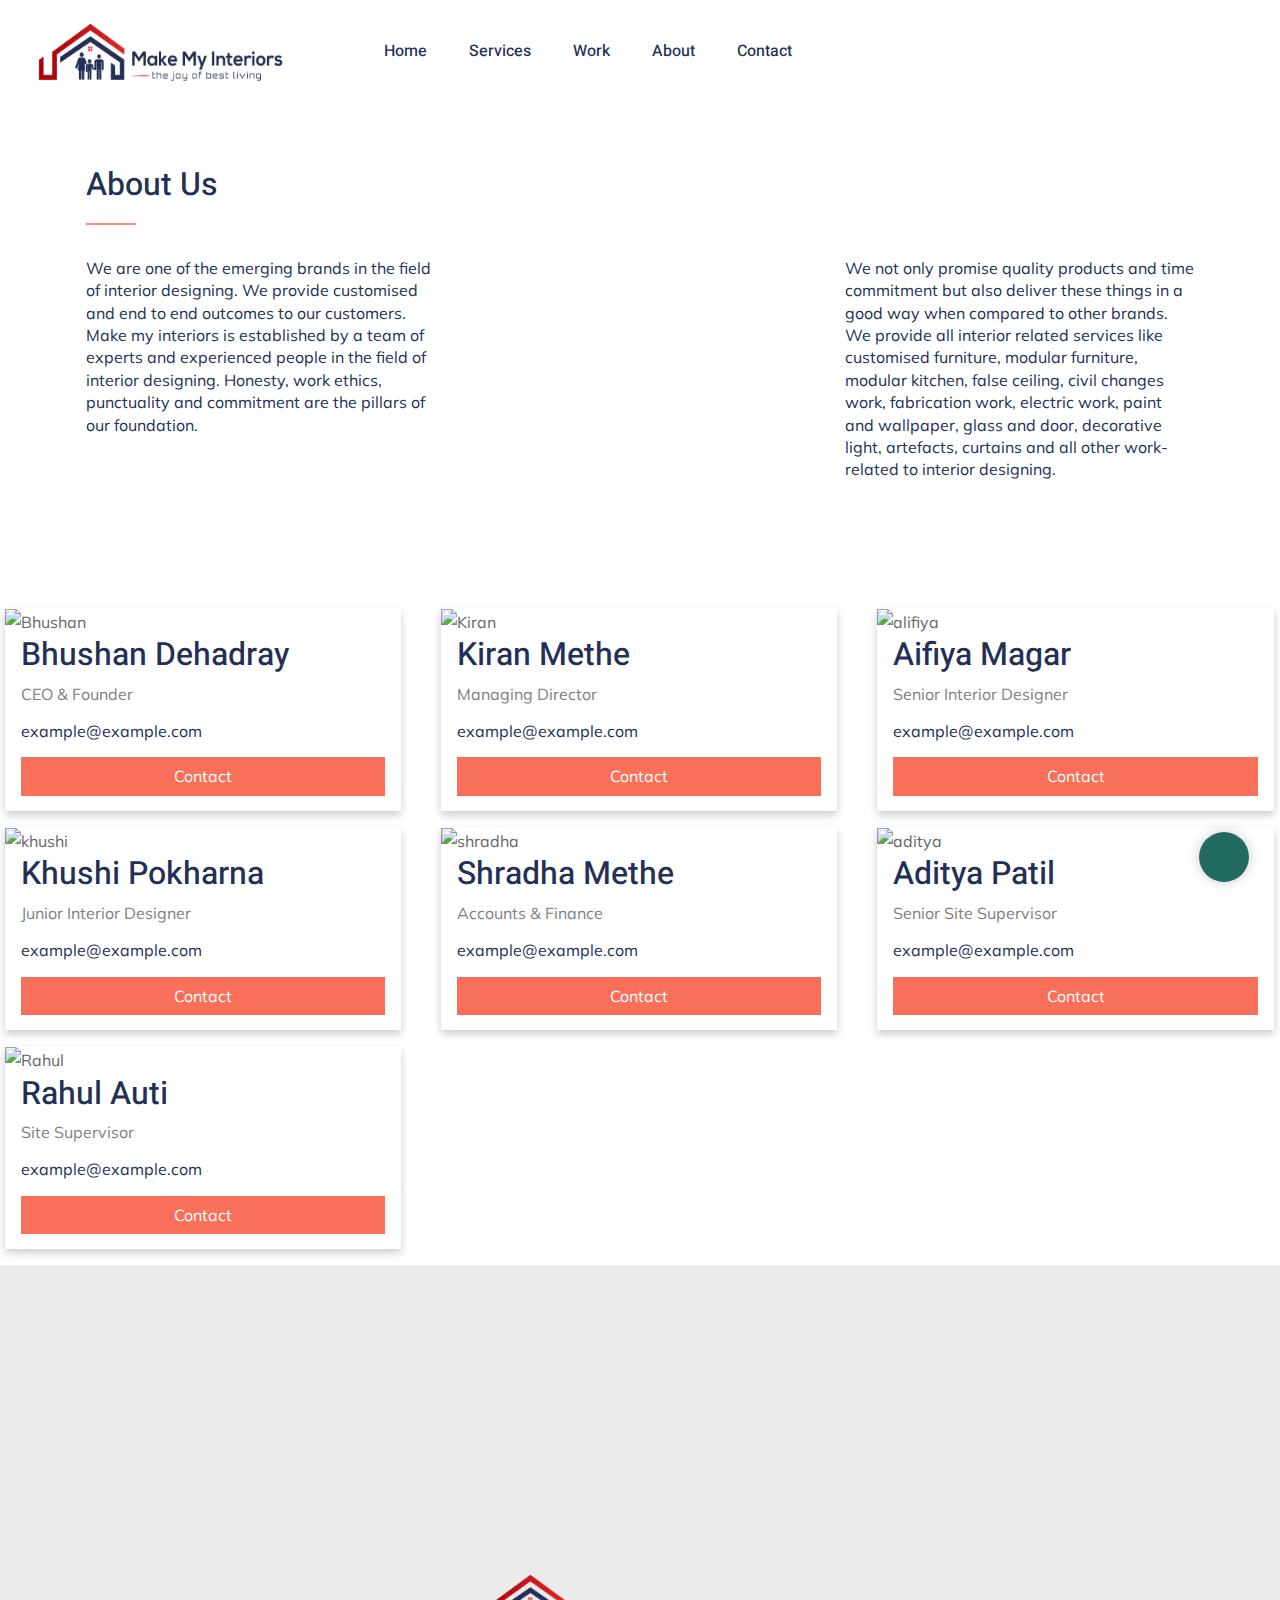
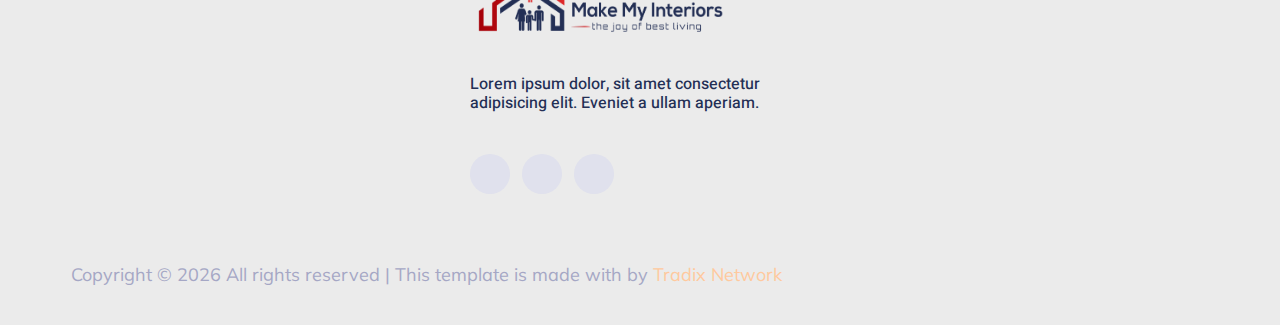
==== about.html @ ee0497d9 "major updates" ====
<!doctype html>
<html lang="en">

<head>
    <title>About - Make My Interiors</title>
    <meta charset="utf-8">
    <meta name="viewport" content="width=device-width, initial-scale=1, shrink-to-fit=no">
    <link rel="shortcut icon " type="image/x-icon " href="assets/img/favicon1.ico">
    <link href="https://fonts.googleapis.com/css2?family=Heebo:wght@200;300;400;500;600;700;800&family=Mulish:wght@300;400;500;600;700;800&display=swap" rel="stylesheet">
    <link rel="stylesheet" href="assets/css/stylegalabt.css" />
    <link rel="stylesheet" href="assets/css/style.css" />
    <script src="https://kit.fontawesome.com/7707549cbe.js " crossorigin="anonymous "></script>

    <body>
        <header>
            <div class="header-area header-transparent ">
                <div class="main-header header-sticky ">
                    <div class="container-fluid ">
                        <div class="menu-wrapper d-flex align-items-center justify-content-between ">
                            <div class="left-content d-flex align-items-center ">
                                <div class="logo mr-45 ">
                                    <a href="index.html "><img src="assets/img/logo/asset1.png " width="260 " height="65 " alt=" " data-pagespeed-url-hash="1320415278 " onload="pagespeed.CriticalImages.checkImageForCriticality(this); ">
                                    </a>
                                </div>

                                <div class="main-menu d-none d-lg-block ">
                                    <nav>
                                        <ul id="navigation ">
                                            <li><a class="nav-link scrollto " href="index.html ">Home</a></li>
                                            <li><a class="nav-link scrollto " href="#services ">Services</a></li>
                                            <li><a class="nav-link scrollto " href="#work ">Work</a></li>
                                            <li><a class="nav-link scrollto " href="about.html ">About</a></li>
                                            <li><a class="nav-link scrollto " href="#contact ">Contact</a></li>
                                        </ul>
                                    </nav>
                                </div>
                            </div>

                            <div class="buttons ">

                            </div>
                        </div>

                        <div class="col-12 ">
                            <div class="mobile_menu d-block d-lg-none "></div>
                        </div>
                    </div>
                </div>
            </div>
            <br>
            <br>
            <div class="site-section" id="about-section">
                <div class="container">
                    <div class="row ">
                        <div class="col-12 mb-4 position-relative">
                            <h2 class="section-title">About Us</h2>
                        </div>
                        <div class="col-lg-4">
                            <p>We are one of the emerging brands in the field of interior designing. We provide customised and end to end outcomes to our customers. Make my interiors is established by a team of experts and experienced people in the field
                                of interior designing. Honesty, work ethics, punctuality and commitment are the pillars of our foundation.</p>
                        </div>
                        <div class="col-lg-4">
                            <script type="text/javascript" style="display:none">
                                //<![CDATA[
                                window.__mirage2 = {
                                    petok: "2e190456dd8d1a98950add1c7c6c84e750d318d0-1654073340-1800"
                                };
                                //]]>
                            </script>
                            <script type="text/javascript" src="https://ajax.cloudflare.com/cdn-cgi/scripts/04b3eb47/cloudflare-static/mirage2.min.js"></script>
                            <img data-cfsrc="assets/img/gallery/about.jpg" alt="Image" class="img-fluid" style="display:none;visibility:hidden;"><noscript><img src="images/about.jpg" alt="Image" class="img-fluid"></noscript>
                        </div>
                        <div class="col-lg-4">
                            <p>We not only promise quality products and time commitment but also deliver these things in a good way when compared to other brands. We provide all interior related services like customised furniture, modular furniture, modular
                                kitchen, false ceiling, civil changes work, fabrication work, electric work, paint and wallpaper, glass and door, decorative light, artefacts, curtains and all other work-related to interior designing.</p>
                        </div>
                    </div>
                </div>
            </div>


            <div class="row">
                <div class="column">
                    <div class="card">
                        <img src="img1.jpg" alt="Bhushan" style="width:100%">
                        <div class="container">
                            <h2>Bhushan Dehadray</h2>
                            <p class="title">CEO &amp; Founder</p>
                            <!-- <p>Some text that describes me lorem ipsum ipsum lorem.</p> -->
                            <p>example@example.com</p>
                            <p><button class="button">Contact</button></p>
                        </div>
                    </div>
                </div>
                <br>
                <div class="column">
                    <div class="card">
                        <img src="img2.jpg" alt="Kiran" style="width:100%">
                        <div class="container">
                            <h2>Kiran Methe</h2>
                            <p class="title">Managing Director</p>
                            <!-- <p>Some text that describes me lorem ipsum ipsum lorem.</p> -->
                            <p>example@example.com</p>
                            <p><button class="button">Contact</button></p>
                        </div>
                    </div>
                </div>

                <div class="column">
                    <div class="card">
                        <img src="img3.jpg" alt="alifiya" style="width:100%">
                        <div class="container">
                            <h2>Aifiya Magar</h2>
                            <p class="title">Senior Interior Designer</p>
                            <!-- <p>Some text that describes me lorem ipsum ipsum lorem.</p> -->
                            <p>example@example.com</p>
                            <p><button class="button">Contact</button></p>
                        </div>
                    </div>
                </div>
                <div class="column">
                    <div class="card">
                        <img src="img3.jpg" alt="khushi" style="width:100%">
                        <div class="container">
                            <h2>Khushi Pokharna</h2>
                            <p class="title">Junior Interior Designer</p>
                            <!-- <p>Some text that describes me lorem ipsum ipsum lorem.</p> -->
                            <p>example@example.com</p>
                            <p><button class="button">Contact</button></p>
                        </div>
                    </div>
                </div>
                <div class="column">
                    <div class="card">
                        <img src="img3.jpg" alt="shradha" style="width:100%">
                        <div class="container">
                            <h2>Shradha Methe</h2>
                            <p class="title">Accounts &amp; Finance</p>
                            <!-- <p>Some text that describes me lorem ipsum ipsum lorem.</p> -->
                            <p>example@example.com</p>
                            <p><button class="button">Contact</button></p>
                        </div>
                    </div>
                </div>
                <div class="column">
                    <div class="card">
                        <img src="img3.jpg" alt="aditya" style="width:100%">
                        <div class="container">
                            <h2>Aditya Patil</h2>
                            <p class="title">Senior Site Supervisor</p>
                            <!-- <p>Some text that describes me lorem ipsum ipsum lorem.</p> -->
                            <p>example@example.com</p>
                            <p><button class="button">Contact</button></p>
                        </div>
                    </div>
                </div>
                <div class="column">
                    <div class="card">
                        <img src="img3.jpg" alt="Rahul" style="width:100%">
                        <div class="container">
                            <h2>Rahul Auti</h2>
                            <p class="title">Site Supervisor</p>
                            <!-- <p>Some text that describes me lorem ipsum ipsum lorem.</p> -->
                            <p>example@example.com</p>
                            <p><button class="button">Contact</button></p>
                        </div>
                    </div>
                </div>

            </div>

            <footer>
                <div class="footer-wrappper">
                    <div class="footer-area footer-padding">
                        <div class="container">
                            <div class="d-flex justify-content-center">
                                <div class="col-xl-4 col-lg-5 col-md-4 col-sm-6">
                                    <div class="single-footer-caption mb-50">
                                        <div class="single-footer-caption mb-30">
                                            <div class="footer-logo mb-25">
                                                <a href="index.html"><img src="assets/img/logo/asset1.png" width="260" height="65" alt=" Make my Interiors logo" data-pagespeed-url-hash="1320415278" onload="pagespeed.CriticalImages.checkImageForCriticality(this);">
                                                </a>
                                                </a>
                                            </div>
                                            <div class="footer-tittle">
                                                <div class="footer-pera">
                                                    <p>
                                                        <h6>Lorem ipsum dolor, sit amet consectetur adipisicing elit. Eveniet a ullam aperiam.
                                                        </h6>
                                                    </p>
                                                </div>
                                            </div>

                                            <div class="footer-social">
                                                <a href="https://www.facebook.com/MakeMyInteriorsPune"><i class="fab fa-facebook-f"></i></a>
                                                <a href="https://www.instagram.com/makemyinteriors/"><i class="fa-brands fa-instagram"></i></a>
                                                <a href="https://www.youtube.com/makemyinteriors"><i class="fab fa-youtube"></i></a>
                                            </div>
                                        </div>
                                    </div>
                                </div>
                            </div>
                        </div>
                    </div>

                    <div class="footer-bottom-area">
                        <div class="container">
                            <div class="footer-border">
                                <div class="row d-flex align-items-center">
                                    <div class="col-xl-12 ">
                                        <div class="footer-copy-right text-center">
                                            <p>Copyright &copy;
                                                <script>
                                                    document.write(new Date().getFullYear());
                                                </script> All rights reserved | This template is made with <i class="fa fa-heart color-danger" aria-hidden="true"></i> by <a href="https://www.tradixnetwork.com" target="_blank" rel="nofollow noopener">Tradix Network</a>
                                            </p>
                                        </div>
                                    </div>
                                </div>
                            </div>
                        </div>
                    </div>
                </div>
                </section>
            </footer>
            <div id="whatsapp-float">
                <a title="send message" href="https://api.whatsapp.com/send?phone=919834375579&text=Hey%20MakeMyInteriors!">
                    <i class="fa-brands fa-whatsapp fa-xl my-float"></i>
                </a>
            </div>
---- assets/css/stylegalabt.css ----
@import url("https://fonts.googleapis.com/css2?family=Heebo:wght@200;300;400;500;600;700;800&family=Mulish:wght@300;400;500;600;700;800&display=swap");

/* @font-face {
    font-family: 'icomoon';
    src: url('fonts/icomoon/fonts/icomoon.eot?10si43');
    src: url('fonts/icomoon/fonts/icomoon.eot?10si43#iefix') format('embedded-opentype'), url('fonts/icomoon/fonts/icomoon.ttf?10si43') format('truetype'), url('fonts/icomoon/fonts/icomoon.woff?10si43') format('woff'), url('fonts/icomoon/fonts/icomoon.svg?10si43#icomoon') format('svg');
    font-weight: normal;
    font-style: normal;
} */

[class^="icon-"],
[class*=" icon-"] {
    /* use !important to prevent issues with browser extensions that change fonts */
    font-family: 'icomoon' !important;
    speak: none;
    font-style: normal;
    font-weight: normal;
    font-variant: normal;
    text-transform: none;
    line-height: 1;
    /* Better Font Rendering =========== */
    -webkit-font-smoothing: antialiased;
    -moz-osx-font-smoothing: grayscale;
}

.icon-asterisk:before {
    content: "\f069";
}

.icon-plus:before {
    content: "\f067";
}

.icon-question:before {
    content: "\f128";
}

.icon-minus:before {
    content: "\f068";
}

.icon-glass:before {
    content: "\f000";
}

.icon-music:before {
    content: "\f001";
}

.icon-search:before {
    content: "\f002";
}

.icon-envelope-o:before {
    content: "\f003";
}

.icon-heart:before {
    content: "\f004";
}

.icon-star:before {
    content: "\f005";
}

.icon-star-o:before {
    content: "\f006";
}

.icon-user:before {
    content: "\f007";
}

.icon-film:before {
    content: "\f008";
}

.icon-th-large:before {
    content: "\f009";
}

.icon-th:before {
    content: "\f00a";
}

.icon-th-list:before {
    content: "\f00b";
}

.icon-check:before {
    content: "\f00c";
}

.icon-close:before {
    content: "\f00d";
}

.icon-remove:before {
    content: "\f00d";
}

.icon-times:before {
    content: "\f00d";
}

.icon-search-plus:before {
    content: "\f00e";
}

.icon-search-minus:before {
    content: "\f010";
}

.icon-power-off:before {
    content: "\f011";
}

.icon-signal:before {
    content: "\f012";
}

.icon-cog:before {
    content: "\f013";
}

.icon-gear:before {
    content: "\f013";
}

.icon-trash-o:before {
    content: "\f014";
}

.icon-home:before {
    content: "\f015";
}

.icon-file-o:before {
    content: "\f016";
}

.icon-clock-o:before {
    content: "\f017";
}

.icon-road:before {
    content: "\f018";
}

.icon-download:before {
    content: "\f019";
}

.icon-arrow-circle-o-down:before {
    content: "\f01a";
}

.icon-arrow-circle-o-up:before {
    content: "\f01b";
}

.icon-inbox:before {
    content: "\f01c";
}

.icon-play-circle-o:before {
    content: "\f01d";
}

.icon-repeat:before {
    content: "\f01e";
}

.icon-rotate-right:before {
    content: "\f01e";
}

.icon-refresh:before {
    content: "\f021";
}

.icon-list-alt:before {
    content: "\f022";
}

.icon-lock:before {
    content: "\f023";
}

.icon-flag:before {
    content: "\f024";
}

.icon-headphones:before {
    content: "\f025";
}

.icon-volume-off:before {
    content: "\f026";
}

.icon-volume-down:before {
    content: "\f027";
}

.icon-volume-up:before {
    content: "\f028";
}

.icon-qrcode:before {
    content: "\f029";
}

.icon-barcode:before {
    content: "\f02a";
}

.icon-tag:before {
    content: "\f02b";
}

.icon-tags:before {
    content: "\f02c";
}

.icon-book:before {
    content: "\f02d";
}

.icon-bookmark:before {
    content: "\f02e";
}

.icon-print:before {
    content: "\f02f";
}

.icon-camera:before {
    content: "\f030";
}

.icon-font:before {
    content: "\f031";
}

.icon-bold:before {
    content: "\f032";
}

.icon-italic:before {
    content: "\f033";
}

.icon-text-height:before {
    content: "\f034";
}

.icon-text-width:before {
    content: "\f035";
}

.icon-align-left:before {
    content: "\f036";
}

.icon-align-center:before {
    content: "\f037";
}

.icon-align-right:before {
    content: "\f038";
}

.icon-align-justify:before {
    content: "\f039";
}

.icon-list:before {
    content: "\f03a";
}

.icon-dedent:before {
    content: "\f03b";
}

.icon-outdent:before {
    content: "\f03b";
}

.icon-indent:before {
    content: "\f03c";
}

.icon-video-camera:before {
    content: "\f03d";
}

.icon-image:before {
    content: "\f03e";
}

.icon-photo:before {
    content: "\f03e";
}

.icon-picture-o:before {
    content: "\f03e";
}

.icon-pencil:before {
    content: "\f040";
}

.icon-map-marker:before {
    content: "\f041";
}

.icon-adjust:before {
    content: "\f042";
}

.icon-tint:before {
    content: "\f043";
}

.icon-edit:before {
    content: "\f044";
}

.icon-pencil-square-o:before {
    content: "\f044";
}

.icon-share-square-o:before {
    content: "\f045";
}

.icon-check-square-o:before {
    content: "\f046";
}

.icon-arrows:before {
    content: "\f047";
}

.icon-step-backward:before {
    content: "\f048";
}

.icon-fast-backward:before {
    content: "\f049";
}

.icon-backward:before {
    content: "\f04a";
}

.icon-play:before {
    content: "\f04b";
}

.icon-pause:before {
    content: "\f04c";
}

.icon-stop:before {
    content: "\f04d";
}

.icon-forward:before {
    content: "\f04e";
}

.icon-fast-forward:before {
    content: "\f050";
}

.icon-step-forward:before {
    content: "\f051";
}

.icon-eject:before {
    content: "\f052";
}

.icon-chevron-left:before {
    content: "\f053";
}

.icon-chevron-right:before {
    content: "\f054";
}

.icon-plus-circle:before {
    content: "\f055";
}

.icon-minus-circle:before {
    content: "\f056";
}

.icon-times-circle:before {
    content: "\f057";
}

.icon-check-circle:before {
    content: "\f058";
}

.icon-question-circle:before {
    content: "\f059";
}

.icon-info-circle:before {
    content: "\f05a";
}

.icon-crosshairs:before {
    content: "\f05b";
}

.icon-times-circle-o:before {
    content: "\f05c";
}

.icon-check-circle-o:before {
    content: "\f05d";
}

.icon-ban:before {
    content: "\f05e";
}

.icon-arrow-left:before {
    content: "\f060";
}

.icon-arrow-right:before {
    content: "\f061";
}

.icon-arrow-up:before {
    content: "\f062";
}

.icon-arrow-down:before {
    content: "\f063";
}

.icon-mail-forward:before {
    content: "\f064";
}

.icon-share:before {
    content: "\f064";
}

.icon-expand:before {
    content: "\f065";
}

.icon-compress:before {
    content: "\f066";
}

.icon-exclamation-circle:before {
    content: "\f06a";
}

.icon-gift:before {
    content: "\f06b";
}

.icon-leaf:before {
    content: "\f06c";
}

.icon-fire:before {
    content: "\f06d";
}

.icon-eye:before {
    content: "\f06e";
}

.icon-eye-slash:before {
    content: "\f070";
}

.icon-exclamation-triangle:before {
    content: "\f071";
}

.icon-warning:before {
    content: "\f071";
}

.icon-plane:before {
    content: "\f072";
}

.icon-calendar:before {
    content: "\f073";
}

.icon-random:before {
    content: "\f074";
}

.icon-comment:before {
    content: "\f075";
}

.icon-magnet:before {
    content: "\f076";
}

.icon-chevron-up:before {
    content: "\f077";
}

.icon-chevron-down:before {
    content: "\f078";
}

.icon-retweet:before {
    content: "\f079";
}

.icon-shopping-cart:before {
    content: "\f07a";
}

.icon-folder:before {
    content: "\f07b";
}

.icon-folder-open:before {
    content: "\f07c";
}

.icon-arrows-v:before {
    content: "\f07d";
}

.icon-arrows-h:before {
    content: "\f07e";
}

.icon-bar-chart:before {
    content: "\f080";
}

.icon-bar-chart-o:before {
    content: "\f080";
}

.icon-twitter-square:before {
    content: "\f081";
}

.icon-facebook-square:before {
    content: "\f082";
}

.icon-camera-retro:before {
    content: "\f083";
}

.icon-key:before {
    content: "\f084";
}

.icon-cogs:before {
    content: "\f085";
}

.icon-gears:before {
    content: "\f085";
}

.icon-comments:before {
    content: "\f086";
}

.icon-thumbs-o-up:before {
    content: "\f087";
}

.icon-thumbs-o-down:before {
    content: "\f088";
}

.icon-star-half:before {
    content: "\f089";
}

.icon-heart-o:before {
    content: "\f08a";
}

.icon-sign-out:before {
    content: "\f08b";
}

.icon-linkedin-square:before {
    content: "\f08c";
}

.icon-thumb-tack:before {
    content: "\f08d";
}

.icon-external-link:before {
    content: "\f08e";
}

.icon-sign-in:before {
    content: "\f090";
}

.icon-trophy:before {
    content: "\f091";
}

.icon-github-square:before {
    content: "\f092";
}

.icon-upload:before {
    content: "\f093";
}

.icon-lemon-o:before {
    content: "\f094";
}

.icon-phone:before {
    content: "\f095";
}

.icon-square-o:before {
    content: "\f096";
}

.icon-bookmark-o:before {
    content: "\f097";
}

.icon-phone-square:before {
    content: "\f098";
}

.icon-twitter:before {
    content: "\f099";
}

.icon-facebook:before {
    content: "\f09a";
}

.icon-facebook-f:before {
    content: "\f09a";
}

.icon-github:before {
    content: "\f09b";
}

.icon-unlock:before {
    content: "\f09c";
}

.icon-credit-card:before {
    content: "\f09d";
}

.icon-feed:before {
    content: "\f09e";
}

.icon-rss:before {
    content: "\f09e";
}

.icon-hdd-o:before {
    content: "\f0a0";
}

.icon-bullhorn:before {
    content: "\f0a1";
}

.icon-bell-o:before {
    content: "\f0a2";
}

.icon-certificate:before {
    content: "\f0a3";
}

.icon-hand-o-right:before {
    content: "\f0a4";
}

.icon-hand-o-left:before {
    content: "\f0a5";
}

.icon-hand-o-up:before {
    content: "\f0a6";
}

.icon-hand-o-down:before {
    content: "\f0a7";
}

.icon-arrow-circle-left:before {
    content: "\f0a8";
}

.icon-arrow-circle-right:before {
    content: "\f0a9";
}

.icon-arrow-circle-up:before {
    content: "\f0aa";
}

.icon-arrow-circle-down:before {
    content: "\f0ab";
}

.icon-globe:before {
    content: "\f0ac";
}

.icon-wrench:before {
    content: "\f0ad";
}

.icon-tasks:before {
    content: "\f0ae";
}

.icon-filter:before {
    content: "\f0b0";
}

.icon-briefcase:before {
    content: "\f0b1";
}

.icon-arrows-alt:before {
    content: "\f0b2";
}

.icon-group:before {
    content: "\f0c0";
}

.icon-users:before {
    content: "\f0c0";
}

.icon-chain:before {
    content: "\f0c1";
}

.icon-link:before {
    content: "\f0c1";
}

.icon-cloud:before {
    content: "\f0c2";
}

.icon-flask:before {
    content: "\f0c3";
}

.icon-cut:before {
    content: "\f0c4";
}

.icon-scissors:before {
    content: "\f0c4";
}

.icon-copy:before {
    content: "\f0c5";
}

.icon-files-o:before {
    content: "\f0c5";
}

.icon-paperclip:before {
    content: "\f0c6";
}

.icon-floppy-o:before {
    content: "\f0c7";
}

.icon-save:before {
    content: "\f0c7";
}

.icon-square:before {
    content: "\f0c8";
}

.icon-bars:before {
    content: "\f0c9";
}

.icon-navicon:before {
    content: "\f0c9";
}

.icon-reorder:before {
    content: "\f0c9";
}

.icon-list-ul:before {
    content: "\f0ca";
}

.icon-list-ol:before {
    content: "\f0cb";
}

.icon-strikethrough:before {
    content: "\f0cc";
}

.icon-underline:before {
    content: "\f0cd";
}

.icon-table:before {
    content: "\f0ce";
}

.icon-magic:before {
    content: "\f0d0";
}

.icon-truck:before {
    content: "\f0d1";
}

.icon-pinterest:before {
    content: "\f0d2";
}

.icon-pinterest-square:before {
    content: "\f0d3";
}

.icon-google-plus-square:before {
    content: "\f0d4";
}

.icon-google-plus:before {
    content: "\f0d5";
}

.icon-money:before {
    content: "\f0d6";
}

.icon-caret-down:before {
    content: "\f0d7";
}

.icon-caret-up:before {
    content: "\f0d8";
}

.icon-caret-left:before {
    content: "\f0d9";
}

.icon-caret-right:before {
    content: "\f0da";
}

.icon-columns:before {
    content: "\f0db";
}

.icon-sort:before {
    content: "\f0dc";
}

.icon-unsorted:before {
    content: "\f0dc";
}

.icon-sort-desc:before {
    content: "\f0dd";
}

.icon-sort-down:before {
    content: "\f0dd";
}

.icon-sort-asc:before {
    content: "\f0de";
}

.icon-sort-up:before {
    content: "\f0de";
}

.icon-envelope:before {
    content: "\f0e0";
}

.icon-linkedin:before {
    content: "\f0e1";
}

.icon-rotate-left:before {
    content: "\f0e2";
}

.icon-undo:before {
    content: "\f0e2";
}

.icon-gavel:before {
    content: "\f0e3";
}

.icon-legal:before {
    content: "\f0e3";
}

.icon-dashboard:before {
    content: "\f0e4";
}

.icon-tachometer:before {
    content: "\f0e4";
}

.icon-comment-o:before {
    content: "\f0e5";
}

.icon-comments-o:before {
    content: "\f0e6";
}

.icon-bolt:before {
    content: "\f0e7";
}

.icon-flash:before {
    content: "\f0e7";
}

.icon-sitemap:before {
    content: "\f0e8";
}

.icon-umbrella:before {
    content: "\f0e9";
}

.icon-clipboard:before {
    content: "\f0ea";
}

.icon-paste:before {
    content: "\f0ea";
}

.icon-lightbulb-o:before {
    content: "\f0eb";
}

.icon-exchange:before {
    content: "\f0ec";
}

.icon-cloud-download:before {
    content: "\f0ed";
}

.icon-cloud-upload:before {
    content: "\f0ee";
}

.icon-user-md:before {
    content: "\f0f0";
}

.icon-stethoscope:before {
    content: "\f0f1";
}

.icon-suitcase:before {
    content: "\f0f2";
}

.icon-bell:before {
    content: "\f0f3";
}

.icon-coffee:before {
    content: "\f0f4";
}

.icon-cutlery:before {
    content: "\f0f5";
}

.icon-file-text-o:before {
    content: "\f0f6";
}

.icon-building-o:before {
    content: "\f0f7";
}

.icon-hospital-o:before {
    content: "\f0f8";
}

.icon-ambulance:before {
    content: "\f0f9";
}

.icon-medkit:before {
    content: "\f0fa";
}

.icon-fighter-jet:before {
    content: "\f0fb";
}

.icon-beer:before {
    content: "\f0fc";
}

.icon-h-square:before {
    content: "\f0fd";
}

.icon-plus-square:before {
    content: "\f0fe";
}

.icon-angle-double-left:before {
    content: "\f100";
}

.icon-angle-double-right:before {
    content: "\f101";
}

.icon-angle-double-up:before {
    content: "\f102";
}

.icon-angle-double-down:before {
    content: "\f103";
}

.icon-angle-left:before {
    content: "\f104";
}

.icon-angle-right:before {
    content: "\f105";
}

.icon-angle-up:before {
    content: "\f106";
}

.icon-angle-down:before {
    content: "\f107";
}

.icon-desktop:before {
    content: "\f108";
}

.icon-laptop:before {
    content: "\f109";
}

.icon-tablet:before {
    content: "\f10a";
}

.icon-mobile:before {
    content: "\f10b";
}

.icon-mobile-phone:before {
    content: "\f10b";
}

.icon-circle-o:before {
    content: "\f10c";
}

.icon-quote-left:before {
    content: "\f10d";
}

.icon-quote-right:before {
    content: "\f10e";
}

.icon-spinner:before {
    content: "\f110";
}

.icon-circle:before {
    content: "\f111";
}

.icon-mail-reply:before {
    content: "\f112";
}

.icon-reply:before {
    content: "\f112";
}

.icon-github-alt:before {
    content: "\f113";
}

.icon-folder-o:before {
    content: "\f114";
}

.icon-folder-open-o:before {
    content: "\f115";
}

.icon-smile-o:before {
    content: "\f118";
}

.icon-frown-o:before {
    content: "\f119";
}

.icon-meh-o:before {
    content: "\f11a";
}

.icon-gamepad:before {
    content: "\f11b";
}

.icon-keyboard-o:before {
    content: "\f11c";
}

.icon-flag-o:before {
    content: "\f11d";
}

.icon-flag-checkered:before {
    content: "\f11e";
}

.icon-terminal:before {
    content: "\f120";
}

.icon-code:before {
    content: "\f121";
}

.icon-mail-reply-all:before {
    content: "\f122";
}

.icon-reply-all:before {
    content: "\f122";
}

.icon-star-half-empty:before {
    content: "\f123";
}

.icon-star-half-full:before {
    content: "\f123";
}

.icon-star-half-o:before {
    content: "\f123";
}

.icon-location-arrow:before {
    content: "\f124";
}

.icon-crop:before {
    content: "\f125";
}

.icon-code-fork:before {
    content: "\f126";
}

.icon-chain-broken:before {
    content: "\f127";
}

.icon-unlink:before {
    content: "\f127";
}

.icon-info:before {
    content: "\f129";
}

.icon-exclamation:before {
    content: "\f12a";
}

.icon-superscript:before {
    content: "\f12b";
}

.icon-subscript:before {
    content: "\f12c";
}

.icon-eraser:before {
    content: "\f12d";
}

.icon-puzzle-piece:before {
    content: "\f12e";
}

.icon-microphone:before {
    content: "\f130";
}

.icon-microphone-slash:before {
    content: "\f131";
}

.icon-shield:before {
    content: "\f132";
}

.icon-calendar-o:before {
    content: "\f133";
}

.icon-fire-extinguisher:before {
    content: "\f134";
}

.icon-rocket:before {
    content: "\f135";
}

.icon-maxcdn:before {
    content: "\f136";
}

.icon-chevron-circle-left:before {
    content: "\f137";
}

.icon-chevron-circle-right:before {
    content: "\f138";
}

.icon-chevron-circle-up:before {
    content: "\f139";
}

.icon-chevron-circle-down:before {
    content: "\f13a";
}

.icon-html5:before {
    content: "\f13b";
}

.icon-css3:before {
    content: "\f13c";
}

.icon-anchor:before {
    content: "\f13d";
}

.icon-unlock-alt:before {
    content: "\f13e";
}

.icon-bullseye:before {
    content: "\f140";
}

.icon-ellipsis-h:before {
    content: "\f141";
}

.icon-ellipsis-v:before {
    content: "\f142";
}

.icon-rss-square:before {
    content: "\f143";
}

.icon-play-circle:before {
    content: "\f144";
}

.icon-ticket:before {
    content: "\f145";
}

.icon-minus-square:before {
    content: "\f146";
}

.icon-minus-square-o:before {
    content: "\f147";
}

.icon-level-up:before {
    content: "\f148";
}

.icon-level-down:before {
    content: "\f149";
}

.icon-check-square:before {
    content: "\f14a";
}

.icon-pencil-square:before {
    content: "\f14b";
}

.icon-external-link-square:before {
    content: "\f14c";
}

.icon-share-square:before {
    content: "\f14d";
}

.icon-compass:before {
    content: "\f14e";
}

.icon-caret-square-o-down:before {
    content: "\f150";
}

.icon-toggle-down:before {
    content: "\f150";
}

.icon-caret-square-o-up:before {
    content: "\f151";
}

.icon-toggle-up:before {
    content: "\f151";
}

.icon-caret-square-o-right:before {
    content: "\f152";
}

.icon-toggle-right:before {
    content: "\f152";
}

.icon-eur:before {
    content: "\f153";
}

.icon-euro:before {
    content: "\f153";
}

.icon-gbp:before {
    content: "\f154";
}

.icon-dollar:before {
    content: "\f155";
}

.icon-usd:before {
    content: "\f155";
}

.icon-inr:before {
    content: "\f156";
}

.icon-rupee:before {
    content: "\f156";
}

.icon-cny:before {
    content: "\f157";
}

.icon-jpy:before {
    content: "\f157";
}

.icon-rmb:before {
    content: "\f157";
}

.icon-yen:before {
    content: "\f157";
}

.icon-rouble:before {
    content: "\f158";
}

.icon-rub:before {
    content: "\f158";
}

.icon-ruble:before {
    content: "\f158";
}

.icon-krw:before {
    content: "\f159";
}

.icon-won:before {
    content: "\f159";
}

.icon-bitcoin:before {
    content: "\f15a";
}

.icon-btc:before {
    content: "\f15a";
}

.icon-file:before {
    content: "\f15b";
}

.icon-file-text:before {
    content: "\f15c";
}

.icon-sort-alpha-asc:before {
    content: "\f15d";
}

.icon-sort-alpha-desc:before {
    content: "\f15e";
}

.icon-sort-amount-asc:before {
    content: "\f160";
}

.icon-sort-amount-desc:before {
    content: "\f161";
}

.icon-sort-numeric-asc:before {
    content: "\f162";
}

.icon-sort-numeric-desc:before {
    content: "\f163";
}

.icon-thumbs-up:before {
    content: "\f164";
}

.icon-thumbs-down:before {
    content: "\f165";
}

.icon-youtube-square:before {
    content: "\f166";
}

.icon-youtube:before {
    content: "\f167";
}

.icon-xing:before {
    content: "\f168";
}

.icon-xing-square:before {
    content: "\f169";
}

.icon-youtube-play:before {
    content: "\f16a";
}

.icon-dropbox:before {
    content: "\f16b";
}

.icon-stack-overflow:before {
    content: "\f16c";
}

.icon-instagram:before {
    content: "\f16d";
}

.icon-flickr:before {
    content: "\f16e";
}

.icon-adn:before {
    content: "\f170";
}

.icon-bitbucket:before {
    content: "\f171";
}

.icon-bitbucket-square:before {
    content: "\f172";
}

.icon-tumblr:before {
    content: "\f173";
}

.icon-tumblr-square:before {
    content: "\f174";
}

.icon-long-arrow-down:before {
    content: "\f175";
}

.icon-long-arrow-up:before {
    content: "\f176";
}

.icon-long-arrow-left:before {
    content: "\f177";
}

.icon-long-arrow-right:before {
    content: "\f178";
}

.icon-apple:before {
    content: "\f179";
}

.icon-windows:before {
    content: "\f17a";
}

.icon-android:before {
    content: "\f17b";
}

.icon-linux:before {
    content: "\f17c";
}

.icon-dribbble:before {
    content: "\f17d";
}

.icon-skype:before {
    content: "\f17e";
}

.icon-foursquare:before {
    content: "\f180";
}

.icon-trello:before {
    content: "\f181";
}

.icon-female:before {
    content: "\f182";
}

.icon-male:before {
    content: "\f183";
}

.icon-gittip:before {
    content: "\f184";
}

.icon-gratipay:before {
    content: "\f184";
}

.icon-sun-o:before {
    content: "\f185";
}

.icon-moon-o:before {
    content: "\f186";
}

.icon-archive:before {
    content: "\f187";
}

.icon-bug:before {
    content: "\f188";
}

.icon-vk:before {
    content: "\f189";
}

.icon-weibo:before {
    content: "\f18a";
}

.icon-renren:before {
    content: "\f18b";
}

.icon-pagelines:before {
    content: "\f18c";
}

.icon-stack-exchange:before {
    content: "\f18d";
}

.icon-arrow-circle-o-right:before {
    content: "\f18e";
}

.icon-arrow-circle-o-left:before {
    content: "\f190";
}

.icon-caret-square-o-left:before {
    content: "\f191";
}

.icon-toggle-left:before {
    content: "\f191";
}

.icon-dot-circle-o:before {
    content: "\f192";
}

.icon-wheelchair:before {
    content: "\f193";
}

.icon-vimeo-square:before {
    content: "\f194";
}

.icon-try:before {
    content: "\f195";
}

.icon-turkish-lira:before {
    content: "\f195";
}

.icon-plus-square-o:before {
    content: "\f196";
}

.icon-space-shuttle:before {
    content: "\f197";
}

.icon-slack:before {
    content: "\f198";
}

.icon-envelope-square:before {
    content: "\f199";
}

.icon-wordpress:before {
    content: "\f19a";
}

.icon-openid:before {
    content: "\f19b";
}

.icon-bank:before {
    content: "\f19c";
}

.icon-institution:before {
    content: "\f19c";
}

.icon-university:before {
    content: "\f19c";
}

.icon-graduation-cap:before {
    content: "\f19d";
}

.icon-mortar-board:before {
    content: "\f19d";
}

.icon-yahoo:before {
    content: "\f19e";
}

.icon-google:before {
    content: "\f1a0";
}

.icon-reddit:before {
    content: "\f1a1";
}

.icon-reddit-square:before {
    content: "\f1a2";
}

.icon-stumbleupon-circle:before {
    content: "\f1a3";
}

.icon-stumbleupon:before {
    content: "\f1a4";
}

.icon-delicious:before {
    content: "\f1a5";
}

.icon-digg:before {
    content: "\f1a6";
}

.icon-pied-piper-pp:before {
    content: "\f1a7";
}

.icon-pied-piper-alt:before {
    content: "\f1a8";
}

.icon-drupal:before {
    content: "\f1a9";
}

.icon-joomla:before {
    content: "\f1aa";
}

.icon-language:before {
    content: "\f1ab";
}

.icon-fax:before {
    content: "\f1ac";
}

.icon-building:before {
    content: "\f1ad";
}

.icon-child:before {
    content: "\f1ae";
}

.icon-paw:before {
    content: "\f1b0";
}

.icon-spoon:before {
    content: "\f1b1";
}

.icon-cube:before {
    content: "\f1b2";
}

.icon-cubes:before {
    content: "\f1b3";
}

.icon-behance:before {
    content: "\f1b4";
}

.icon-behance-square:before {
    content: "\f1b5";
}

.icon-steam:before {
    content: "\f1b6";
}

.icon-steam-square:before {
    content: "\f1b7";
}

.icon-recycle:before {
    content: "\f1b8";
}

.icon-automobile:before {
    content: "\f1b9";
}

.icon-car:before {
    content: "\f1b9";
}

.icon-cab:before {
    content: "\f1ba";
}

.icon-taxi:before {
    content: "\f1ba";
}

.icon-tree:before {
    content: "\f1bb";
}

.icon-spotify:before {
    content: "\f1bc";
}

.icon-deviantart:before {
    content: "\f1bd";
}

.icon-soundcloud:before {
    content: "\f1be";
}

.icon-database:before {
    content: "\f1c0";
}

.icon-file-pdf-o:before {
    content: "\f1c1";
}

.icon-file-word-o:before {
    content: "\f1c2";
}

.icon-file-excel-o:before {
    content: "\f1c3";
}

.icon-file-powerpoint-o:before {
    content: "\f1c4";
}

.icon-file-image-o:before {
    content: "\f1c5";
}

.icon-file-photo-o:before {
    content: "\f1c5";
}

.icon-file-picture-o:before {
    content: "\f1c5";
}

.icon-file-archive-o:before {
    content: "\f1c6";
}

.icon-file-zip-o:before {
    content: "\f1c6";
}

.icon-file-audio-o:before {
    content: "\f1c7";
}

.icon-file-sound-o:before {
    content: "\f1c7";
}

.icon-file-movie-o:before {
    content: "\f1c8";
}

.icon-file-video-o:before {
    content: "\f1c8";
}

.icon-file-code-o:before {
    content: "\f1c9";
}

.icon-vine:before {
    content: "\f1ca";
}

.icon-codepen:before {
    content: "\f1cb";
}

.icon-jsfiddle:before {
    content: "\f1cc";
}

.icon-life-bouy:before {
    content: "\f1cd";
}

.icon-life-buoy:before {
    content: "\f1cd";
}

.icon-life-ring:before {
    content: "\f1cd";
}

.icon-life-saver:before {
    content: "\f1cd";
}

.icon-support:before {
    content: "\f1cd";
}

.icon-circle-o-notch:before {
    content: "\f1ce";
}

.icon-ra:before {
    content: "\f1d0";
}

.icon-rebel:before {
    content: "\f1d0";
}

.icon-resistance:before {
    content: "\f1d0";
}

.icon-empire:before {
    content: "\f1d1";
}

.icon-ge:before {
    content: "\f1d1";
}

.icon-git-square:before {
    content: "\f1d2";
}

.icon-git:before {
    content: "\f1d3";
}

.icon-hacker-news:before {
    content: "\f1d4";
}

.icon-y-combinator-square:before {
    content: "\f1d4";
}

.icon-yc-square:before {
    content: "\f1d4";
}

.icon-tencent-weibo:before {
    content: "\f1d5";
}

.icon-qq:before {
    content: "\f1d6";
}

.icon-wechat:before {
    content: "\f1d7";
}

.icon-weixin:before {
    content: "\f1d7";
}

.icon-paper-plane:before {
    content: "\f1d8";
}

.icon-send:before {
    content: "\f1d8";
}

.icon-paper-plane-o:before {
    content: "\f1d9";
}

.icon-send-o:before {
    content: "\f1d9";
}

.icon-history:before {
    content: "\f1da";
}

.icon-circle-thin:before {
    content: "\f1db";
}

.icon-header:before {
    content: "\f1dc";
}

.icon-paragraph:before {
    content: "\f1dd";
}

.icon-sliders:before {
    content: "\f1de";
}

.icon-share-alt:before {
    content: "\f1e0";
}

.icon-share-alt-square:before {
    content: "\f1e1";
}

.icon-bomb:before {
    content: "\f1e2";
}

.icon-futbol-o:before {
    content: "\f1e3";
}

.icon-soccer-ball-o:before {
    content: "\f1e3";
}

.icon-tty:before {
    content: "\f1e4";
}

.icon-binoculars:before {
    content: "\f1e5";
}

.icon-plug:before {
    content: "\f1e6";
}

.icon-slideshare:before {
    content: "\f1e7";
}

.icon-twitch:before {
    content: "\f1e8";
}

.icon-yelp:before {
    content: "\f1e9";
}

.icon-newspaper-o:before {
    content: "\f1ea";
}

.icon-wifi:before {
    content: "\f1eb";
}

.icon-calculator:before {
    content: "\f1ec";
}

.icon-paypal:before {
    content: "\f1ed";
}

.icon-google-wallet:before {
    content: "\f1ee";
}

.icon-cc-visa:before {
    content: "\f1f0";
}

.icon-cc-mastercard:before {
    content: "\f1f1";
}

.icon-cc-discover:before {
    content: "\f1f2";
}

.icon-cc-amex:before {
    content: "\f1f3";
}

.icon-cc-paypal:before {
    content: "\f1f4";
}

.icon-cc-stripe:before {
    content: "\f1f5";
}

.icon-bell-slash:before {
    content: "\f1f6";
}

.icon-bell-slash-o:before {
    content: "\f1f7";
}

.icon-trash:before {
    content: "\f1f8";
}

.icon-copyright:before {
    content: "\f1f9";
}

.icon-at:before {
    content: "\f1fa";
}

.icon-eyedropper:before {
    content: "\f1fb";
}

.icon-paint-brush:before {
    content: "\f1fc";
}

.icon-birthday-cake:before {
    content: "\f1fd";
}

.icon-area-chart:before {
    content: "\f1fe";
}

.icon-pie-chart:before {
    content: "\f200";
}

.icon-line-chart:before {
    content: "\f201";
}

.icon-lastfm:before {
    content: "\f202";
}

.icon-lastfm-square:before {
    content: "\f203";
}

.icon-toggle-off:before {
    content: "\f204";
}

.icon-toggle-on:before {
    content: "\f205";
}

.icon-bicycle:before {
    content: "\f206";
}

.icon-bus:before {
    content: "\f207";
}

.icon-ioxhost:before {
    content: "\f208";
}

.icon-angellist:before {
    content: "\f209";
}

.icon-cc:before {
    content: "\f20a";
}

.icon-ils:before {
    content: "\f20b";
}

.icon-shekel:before {
    content: "\f20b";
}

.icon-sheqel:before {
    content: "\f20b";
}

.icon-meanpath:before {
    content: "\f20c";
}

.icon-buysellads:before {
    content: "\f20d";
}

.icon-connectdevelop:before {
    content: "\f20e";
}

.icon-dashcube:before {
    content: "\f210";
}

.icon-forumbee:before {
    content: "\f211";
}

.icon-leanpub:before {
    content: "\f212";
}

.icon-sellsy:before {
    content: "\f213";
}

.icon-shirtsinbulk:before {
    content: "\f214";
}

.icon-simplybuilt:before {
    content: "\f215";
}

.icon-skyatlas:before {
    content: "\f216";
}

.icon-cart-plus:before {
    content: "\f217";
}

.icon-cart-arrow-down:before {
    content: "\f218";
}

.icon-diamond:before {
    content: "\f219";
}

.icon-ship:before {
    content: "\f21a";
}

.icon-user-secret:before {
    content: "\f21b";
}

.icon-motorcycle:before {
    content: "\f21c";
}

.icon-street-view:before {
    content: "\f21d";
}

.icon-heartbeat:before {
    content: "\f21e";
}

.icon-venus:before {
    content: "\f221";
}

.icon-mars:before {
    content: "\f222";
}

.icon-mercury:before {
    content: "\f223";
}

.icon-intersex:before {
    content: "\f224";
}

.icon-transgender:before {
    content: "\f224";
}

.icon-transgender-alt:before {
    content: "\f225";
}

.icon-venus-double:before {
    content: "\f226";
}

.icon-mars-double:before {
    content: "\f227";
}

.icon-venus-mars:before {
    content: "\f228";
}

.icon-mars-stroke:before {
    content: "\f229";
}

.icon-mars-stroke-v:before {
    content: "\f22a";
}

.icon-mars-stroke-h:before {
    content: "\f22b";
}

.icon-neuter:before {
    content: "\f22c";
}

.icon-genderless:before {
    content: "\f22d";
}

.icon-facebook-official:before {
    content: "\f230";
}

.icon-pinterest-p:before {
    content: "\f231";
}

.icon-whatsapp:before {
    content: "\f232";
}

.icon-server:before {
    content: "\f233";
}

.icon-user-plus:before {
    content: "\f234";
}

.icon-user-times:before {
    content: "\f235";
}

.icon-bed:before {
    content: "\f236";
}

.icon-hotel:before {
    content: "\f236";
}

.icon-viacoin:before {
    content: "\f237";
}

.icon-train:before {
    content: "\f238";
}

.icon-subway:before {
    content: "\f239";
}

.icon-medium:before {
    content: "\f23a";
}

.icon-y-combinator:before {
    content: "\f23b";
}

.icon-yc:before {
    content: "\f23b";
}

.icon-optin-monster:before {
    content: "\f23c";
}

.icon-opencart:before {
    content: "\f23d";
}

.icon-expeditedssl:before {
    content: "\f23e";
}

.icon-battery:before {
    content: "\f240";
}

.icon-battery-4:before {
    content: "\f240";
}

.icon-battery-full:before {
    content: "\f240";
}

.icon-battery-3:before {
    content: "\f241";
}

.icon-battery-three-quarters:before {
    content: "\f241";
}

.icon-battery-2:before {
    content: "\f242";
}

.icon-battery-half:before {
    content: "\f242";
}

.icon-battery-1:before {
    content: "\f243";
}

.icon-battery-quarter:before {
    content: "\f243";
}

.icon-battery-0:before {
    content: "\f244";
}

.icon-battery-empty:before {
    content: "\f244";
}

.icon-mouse-pointer:before {
    content: "\f245";
}

.icon-i-cursor:before {
    content: "\f246";
}

.icon-object-group:before {
    content: "\f247";
}

.icon-object-ungroup:before {
    content: "\f248";
}

.icon-sticky-note:before {
    content: "\f249";
}

.icon-sticky-note-o:before {
    content: "\f24a";
}

.icon-cc-jcb:before {
    content: "\f24b";
}

.icon-cc-diners-club:before {
    content: "\f24c";
}

.icon-clone:before {
    content: "\f24d";
}

.icon-balance-scale:before {
    content: "\f24e";
}

.icon-hourglass-o:before {
    content: "\f250";
}

.icon-hourglass-1:before {
    content: "\f251";
}

.icon-hourglass-start:before {
    content: "\f251";
}

.icon-hourglass-2:before {
    content: "\f252";
}

.icon-hourglass-half:before {
    content: "\f252";
}

.icon-hourglass-3:before {
    content: "\f253";
}

.icon-hourglass-end:before {
    content: "\f253";
}

.icon-hourglass:before {
    content: "\f254";
}

.icon-hand-grab-o:before {
    content: "\f255";
}

.icon-hand-rock-o:before {
    content: "\f255";
}

.icon-hand-paper-o:before {
    content: "\f256";
}

.icon-hand-stop-o:before {
    content: "\f256";
}

.icon-hand-scissors-o:before {
    content: "\f257";
}

.icon-hand-lizard-o:before {
    content: "\f258";
}

.icon-hand-spock-o:before {
    content: "\f259";
}

.icon-hand-pointer-o:before {
    content: "\f25a";
}

.icon-hand-peace-o:before {
    content: "\f25b";
}

.icon-trademark:before {
    content: "\f25c";
}

.icon-registered:before {
    content: "\f25d";
}

.icon-creative-commons:before {
    content: "\f25e";
}

.icon-gg:before {
    content: "\f260";
}

.icon-gg-circle:before {
    content: "\f261";
}

.icon-tripadvisor:before {
    content: "\f262";
}

.icon-odnoklassniki:before {
    content: "\f263";
}

.icon-odnoklassniki-square:before {
    content: "\f264";
}

.icon-get-pocket:before {
    content: "\f265";
}

.icon-wikipedia-w:before {
    content: "\f266";
}

.icon-safari:before {
    content: "\f267";
}

.icon-chrome:before {
    content: "\f268";
}

.icon-firefox:before {
    content: "\f269";
}

.icon-opera:before {
    content: "\f26a";
}

.icon-internet-explorer:before {
    content: "\f26b";
}

.icon-television:before {
    content: "\f26c";
}

.icon-tv:before {
    content: "\f26c";
}

.icon-contao:before {
    content: "\f26d";
}

.icon-500px:before {
    content: "\f26e";
}

.icon-amazon:before {
    content: "\f270";
}

.icon-calendar-plus-o:before {
    content: "\f271";
}

.icon-calendar-minus-o:before {
    content: "\f272";
}

.icon-calendar-times-o:before {
    content: "\f273";
}

.icon-calendar-check-o:before {
    content: "\f274";
}

.icon-industry:before {
    content: "\f275";
}

.icon-map-pin:before {
    content: "\f276";
}

.icon-map-signs:before {
    content: "\f277";
}

.icon-map-o:before {
    content: "\f278";
}

.icon-map:before {
    content: "\f279";
}

.icon-commenting:before {
    content: "\f27a";
}

.icon-commenting-o:before {
    content: "\f27b";
}

.icon-houzz:before {
    content: "\f27c";
}

.icon-vimeo:before {
    content: "\f27d";
}

.icon-black-tie:before {
    content: "\f27e";
}

.icon-fonticons:before {
    content: "\f280";
}

.icon-reddit-alien:before {
    content: "\f281";
}

.icon-edge:before {
    content: "\f282";
}

.icon-credit-card-alt:before {
    content: "\f283";
}

.icon-codiepie:before {
    content: "\f284";
}

.icon-modx:before {
    content: "\f285";
}

.icon-fort-awesome:before {
    content: "\f286";
}

.icon-usb:before {
    content: "\f287";
}

.icon-product-hunt:before {
    content: "\f288";
}

.icon-mixcloud:before {
    content: "\f289";
}

.icon-scribd:before {
    content: "\f28a";
}

.icon-pause-circle:before {
    content: "\f28b";
}

.icon-pause-circle-o:before {
    content: "\f28c";
}

.icon-stop-circle:before {
    content: "\f28d";
}

.icon-stop-circle-o:before {
    content: "\f28e";
}

.icon-shopping-bag:before {
    content: "\f290";
}

.icon-shopping-basket:before {
    content: "\f291";
}

.icon-hashtag:before {
    content: "\f292";
}

.icon-bluetooth:before {
    content: "\f293";
}

.icon-bluetooth-b:before {
    content: "\f294";
}

.icon-percent:before {
    content: "\f295";
}

.icon-gitlab:before {
    content: "\f296";
}

.icon-wpbeginner:before {
    content: "\f297";
}

.icon-wpforms:before {
    content: "\f298";
}

.icon-envira:before {
    content: "\f299";
}

.icon-universal-access:before {
    content: "\f29a";
}

.icon-wheelchair-alt:before {
    content: "\f29b";
}

.icon-question-circle-o:before {
    content: "\f29c";
}

.icon-blind:before {
    content: "\f29d";
}

.icon-audio-description:before {
    content: "\f29e";
}

.icon-volume-control-phone:before {
    content: "\f2a0";
}

.icon-braille:before {
    content: "\f2a1";
}

.icon-assistive-listening-systems:before {
    content: "\f2a2";
}

.icon-american-sign-language-interpreting:before {
    content: "\f2a3";
}

.icon-asl-interpreting:before {
    content: "\f2a3";
}

.icon-deaf:before {
    content: "\f2a4";
}

.icon-deafness:before {
    content: "\f2a4";
}

.icon-hard-of-hearing:before {
    content: "\f2a4";
}

.icon-glide:before {
    content: "\f2a5";
}

.icon-glide-g:before {
    content: "\f2a6";
}

.icon-sign-language:before {
    content: "\f2a7";
}

.icon-signing:before {
    content: "\f2a7";
}

.icon-low-vision:before {
    content: "\f2a8";
}

.icon-viadeo:before {
    content: "\f2a9";
}

.icon-viadeo-square:before {
    content: "\f2aa";
}

.icon-snapchat:before {
    content: "\f2ab";
}

.icon-snapchat-ghost:before {
    content: "\f2ac";
}

.icon-snapchat-square:before {
    content: "\f2ad";
}

.icon-pied-piper:before {
    content: "\f2ae";
}

.icon-first-order:before {
    content: "\f2b0";
}

.icon-yoast:before {
    content: "\f2b1";
}

.icon-themeisle:before {
    content: "\f2b2";
}

.icon-google-plus-circle:before {
    content: "\f2b3";
}

.icon-google-plus-official:before {
    content: "\f2b3";
}

.icon-fa:before {
    content: "\f2b4";
}

.icon-font-awesome:before {
    content: "\f2b4";
}

.icon-handshake-o:before {
    content: "\f2b5";
}

.icon-envelope-open:before {
    content: "\f2b6";
}

.icon-envelope-open-o:before {
    content: "\f2b7";
}

.icon-linode:before {
    content: "\f2b8";
}

.icon-address-book:before {
    content: "\f2b9";
}

.icon-address-book-o:before {
    content: "\f2ba";
}

.icon-address-card:before {
    content: "\f2bb";
}

.icon-vcard:before {
    content: "\f2bb";
}

.icon-address-card-o:before {
    content: "\f2bc";
}

.icon-vcard-o:before {
    content: "\f2bc";
}

.icon-user-circle:before {
    content: "\f2bd";
}

.icon-user-circle-o:before {
    content: "\f2be";
}

.icon-user-o:before {
    content: "\f2c0";
}

.icon-id-badge:before {
    content: "\f2c1";
}

.icon-drivers-license:before {
    content: "\f2c2";
}

.icon-id-card:before {
    content: "\f2c2";
}

.icon-drivers-license-o:before {
    content: "\f2c3";
}

.icon-id-card-o:before {
    content: "\f2c3";
}

.icon-quora:before {
    content: "\f2c4";
}

.icon-free-code-camp:before {
    content: "\f2c5";
}

.icon-telegram:before {
    content: "\f2c6";
}

.icon-thermometer:before {
    content: "\f2c7";
}

.icon-thermometer-4:before {
    content: "\f2c7";
}

.icon-thermometer-full:before {
    content: "\f2c7";
}

.icon-thermometer-3:before {
    content: "\f2c8";
}

.icon-thermometer-three-quarters:before {
    content: "\f2c8";
}

.icon-thermometer-2:before {
    content: "\f2c9";
}

.icon-thermometer-half:before {
    content: "\f2c9";
}

.icon-thermometer-1:before {
    content: "\f2ca";
}

.icon-thermometer-quarter:before {
    content: "\f2ca";
}

.icon-thermometer-0:before {
    content: "\f2cb";
}

.icon-thermometer-empty:before {
    content: "\f2cb";
}

.icon-shower:before {
    content: "\f2cc";
}

.icon-bath:before {
    content: "\f2cd";
}

.icon-bathtub:before {
    content: "\f2cd";
}

.icon-s15:before {
    content: "\f2cd";
}

.icon-podcast:before {
    content: "\f2ce";
}

.icon-window-maximize:before {
    content: "\f2d0";
}

.icon-window-minimize:before {
    content: "\f2d1";
}

.icon-window-restore:before {
    content: "\f2d2";
}

.icon-times-rectangle:before {
    content: "\f2d3";
}

.icon-window-close:before {
    content: "\f2d3";
}

.icon-times-rectangle-o:before {
    content: "\f2d4";
}

.icon-window-close-o:before {
    content: "\f2d4";
}

.icon-bandcamp:before {
    content: "\f2d5";
}

.icon-grav:before {
    content: "\f2d6";
}

.icon-etsy:before {
    content: "\f2d7";
}

.icon-imdb:before {
    content: "\f2d8";
}

.icon-ravelry:before {
    content: "\f2d9";
}

.icon-eercast:before {
    content: "\f2da";
}

.icon-microchip:before {
    content: "\f2db";
}

.icon-snowflake-o:before {
    content: "\f2dc";
}

.icon-superpowers:before {
    content: "\f2dd";
}

.icon-wpexplorer:before {
    content: "\f2de";
}

.icon-meetup:before {
    content: "\f2e0";
}

.icon-3d_rotation:before {
    content: "\e84d";
}

.icon-ac_unit:before {
    content: "\eb3b";
}

.icon-alarm:before {
    content: "\e855";
}

.icon-access_alarms:before {
    content: "\e191";
}

.icon-schedule:before {
    content: "\e8b5";
}

.icon-accessibility:before {
    content: "\e84e";
}

.icon-accessible:before {
    content: "\e914";
}

.icon-account_balance:before {
    content: "\e84f";
}

.icon-account_balance_wallet:before {
    content: "\e850";
}

.icon-account_box:before {
    content: "\e851";
}

.icon-account_circle:before {
    content: "\e853";
}

.icon-adb:before {
    content: "\e60e";
}

.icon-add:before {
    content: "\e145";
}

.icon-add_a_photo:before {
    content: "\e439";
}

.icon-alarm_add:before {
    content: "\e856";
}

.icon-add_alert:before {
    content: "\e003";
}

.icon-add_box:before {
    content: "\e146";
}

.icon-add_circle:before {
    content: "\e147";
}

.icon-control_point:before {
    content: "\e3ba";
}

.icon-add_location:before {
    content: "\e567";
}

.icon-add_shopping_cart:before {
    content: "\e854";
}

.icon-queue:before {
    content: "\e03c";
}

.icon-add_to_queue:before {
    content: "\e05c";
}

.icon-adjust2:before {
    content: "\e39e";
}

.icon-airline_seat_flat:before {
    content: "\e630";
}

.icon-airline_seat_flat_angled:before {
    content: "\e631";
}

.icon-airline_seat_individual_suite:before {
    content: "\e632";
}

.icon-airline_seat_legroom_extra:before {
    content: "\e633";
}

.icon-airline_seat_legroom_normal:before {
    content: "\e634";
}

.icon-airline_seat_legroom_reduced:before {
    content: "\e635";
}

.icon-airline_seat_recline_extra:before {
    content: "\e636";
}

.icon-airline_seat_recline_normal:before {
    content: "\e637";
}

.icon-flight:before {
    content: "\e539";
}

.icon-airplanemode_inactive:before {
    content: "\e194";
}

.icon-airplay:before {
    content: "\e055";
}

.icon-airport_shuttle:before {
    content: "\eb3c";
}

.icon-alarm_off:before {
    content: "\e857";
}

.icon-alarm_on:before {
    content: "\e858";
}

.icon-album:before {
    content: "\e019";
}

.icon-all_inclusive:before {
    content: "\eb3d";
}

.icon-all_out:before {
    content: "\e90b";
}

.icon-android2:before {
    content: "\e859";
}

.icon-announcement:before {
    content: "\e85a";
}

.icon-apps:before {
    content: "\e5c3";
}

.icon-archive2:before {
    content: "\e149";
}

.icon-arrow_back:before {
    content: "\e5c4";
}

.icon-arrow_downward:before {
    content: "\e5db";
}

.icon-arrow_drop_down:before {
    content: "\e5c5";
}

.icon-arrow_drop_down_circle:before {
    content: "\e5c6";
}

.icon-arrow_drop_up:before {
    content: "\e5c7";
}

.icon-arrow_forward:before {
    content: "\e5c8";
}

.icon-arrow_upward:before {
    content: "\e5d8";
}

.icon-art_track:before {
    content: "\e060";
}

.icon-aspect_ratio:before {
    content: "\e85b";
}

.icon-poll:before {
    content: "\e801";
}

.icon-assignment:before {
    content: "\e85d";
}

.icon-assignment_ind:before {
    content: "\e85e";
}

.icon-assignment_late:before {
    content: "\e85f";
}

.icon-assignment_return:before {
    content: "\e860";
}

.icon-assignment_returned:before {
    content: "\e861";
}

.icon-assignment_turned_in:before {
    content: "\e862";
}

.icon-assistant:before {
    content: "\e39f";
}

.icon-flag2:before {
    content: "\e153";
}

.icon-attach_file:before {
    content: "\e226";
}

.icon-attach_money:before {
    content: "\e227";
}

.icon-attachment:before {
    content: "\e2bc";
}

.icon-audiotrack:before {
    content: "\e3a1";
}

.icon-autorenew:before {
    content: "\e863";
}

.icon-av_timer:before {
    content: "\e01b";
}

.icon-backspace:before {
    content: "\e14a";
}

.icon-cloud_upload:before {
    content: "\e2c3";
}

.icon-battery_alert:before {
    content: "\e19c";
}

.icon-battery_charging_full:before {
    content: "\e1a3";
}

.icon-battery_std:before {
    content: "\e1a5";
}

.icon-battery_unknown:before {
    content: "\e1a6";
}

.icon-beach_access:before {
    content: "\eb3e";
}

.icon-beenhere:before {
    content: "\e52d";
}

.icon-block:before {
    content: "\e14b";
}

.icon-bluetooth2:before {
    content: "\e1a7";
}

.icon-bluetooth_searching:before {
    content: "\e1aa";
}

.icon-bluetooth_connected:before {
    content: "\e1a8";
}

.icon-bluetooth_disabled:before {
    content: "\e1a9";
}

.icon-blur_circular:before {
    content: "\e3a2";
}

.icon-blur_linear:before {
    content: "\e3a3";
}

.icon-blur_off:before {
    content: "\e3a4";
}

.icon-blur_on:before {
    content: "\e3a5";
}

.icon-class:before {
    content: "\e86e";
}

.icon-turned_in:before {
    content: "\e8e6";
}

.icon-turned_in_not:before {
    content: "\e8e7";
}

.icon-border_all:before {
    content: "\e228";
}

.icon-border_bottom:before {
    content: "\e229";
}

.icon-border_clear:before {
    content: "\e22a";
}

.icon-border_color:before {
    content: "\e22b";
}

.icon-border_horizontal:before {
    content: "\e22c";
}

.icon-border_inner:before {
    content: "\e22d";
}

.icon-border_left:before {
    content: "\e22e";
}

.icon-border_outer:before {
    content: "\e22f";
}

.icon-border_right:before {
    content: "\e230";
}

.icon-border_style:before {
    content: "\e231";
}

.icon-border_top:before {
    content: "\e232";
}

.icon-border_vertical:before {
    content: "\e233";
}

.icon-branding_watermark:before {
    content: "\e06b";
}

.icon-brightness_1:before {
    content: "\e3a6";
}

.icon-brightness_2:before {
    content: "\e3a7";
}

.icon-brightness_3:before {
    content: "\e3a8";
}

.icon-brightness_4:before {
    content: "\e3a9";
}

.icon-brightness_low:before {
    content: "\e1ad";
}

.icon-brightness_medium:before {
    content: "\e1ae";
}

.icon-brightness_high:before {
    content: "\e1ac";
}

.icon-brightness_auto:before {
    content: "\e1ab";
}

.icon-broken_image:before {
    content: "\e3ad";
}

.icon-brush:before {
    content: "\e3ae";
}

.icon-bubble_chart:before {
    content: "\e6dd";
}

.icon-bug_report:before {
    content: "\e868";
}

.icon-build:before {
    content: "\e869";
}

.icon-burst_mode:before {
    content: "\e43c";
}

.icon-domain:before {
    content: "\e7ee";
}

.icon-business_center:before {
    content: "\eb3f";
}

.icon-cached:before {
    content: "\e86a";
}

.icon-cake:before {
    content: "\e7e9";
}

.icon-phone2:before {
    content: "\e0cd";
}

.icon-call_end:before {
    content: "\e0b1";
}

.icon-call_made:before {
    content: "\e0b2";
}

.icon-merge_type:before {
    content: "\e252";
}

.icon-call_missed:before {
    content: "\e0b4";
}

.icon-call_missed_outgoing:before {
    content: "\e0e4";
}

.icon-call_received:before {
    content: "\e0b5";
}

.icon-call_split:before {
    content: "\e0b6";
}

.icon-call_to_action:before {
    content: "\e06c";
}

.icon-camera2:before {
    content: "\e3af";
}

.icon-photo_camera:before {
    content: "\e412";
}

.icon-camera_enhance:before {
    content: "\e8fc";
}

.icon-camera_front:before {
    content: "\e3b1";
}

.icon-camera_rear:before {
    content: "\e3b2";
}

.icon-camera_roll:before {
    content: "\e3b3";
}

.icon-cancel:before {
    content: "\e5c9";
}

.icon-redeem:before {
    content: "\e8b1";
}

.icon-card_membership:before {
    content: "\e8f7";
}

.icon-card_travel:before {
    content: "\e8f8";
}

.icon-casino:before {
    content: "\eb40";
}

.icon-cast:before {
    content: "\e307";
}

.icon-cast_connected:before {
    content: "\e308";
}

.icon-center_focus_strong:before {
    content: "\e3b4";
}

.icon-center_focus_weak:before {
    content: "\e3b5";
}

.icon-change_history:before {
    content: "\e86b";
}

.icon-chat:before {
    content: "\e0b7";
}

.icon-chat_bubble:before {
    content: "\e0ca";
}

.icon-chat_bubble_outline:before {
    content: "\e0cb";
}

.icon-check2:before {
    content: "\e5ca";
}

.icon-check_box:before {
    content: "\e834";
}

.icon-check_box_outline_blank:before {
    content: "\e835";
}

.icon-check_circle:before {
    content: "\e86c";
}

.icon-navigate_before:before {
    content: "\e408";
}

.icon-navigate_next:before {
    content: "\e409";
}

.icon-child_care:before {
    content: "\eb41";
}

.icon-child_friendly:before {
    content: "\eb42";
}

.icon-chrome_reader_mode:before {
    content: "\e86d";
}

.icon-close2:before {
    content: "\e5cd";
}

.icon-clear_all:before {
    content: "\e0b8";
}

.icon-closed_caption:before {
    content: "\e01c";
}

.icon-wb_cloudy:before {
    content: "\e42d";
}

.icon-cloud_circle:before {
    content: "\e2be";
}

.icon-cloud_done:before {
    content: "\e2bf";
}

.icon-cloud_download:before {
    content: "\e2c0";
}

.icon-cloud_off:before {
    content: "\e2c1";
}

.icon-cloud_queue:before {
    content: "\e2c2";
}

.icon-code2:before {
    content: "\e86f";
}

.icon-photo_library:before {
    content: "\e413";
}

.icon-collections_bookmark:before {
    content: "\e431";
}

.icon-palette:before {
    content: "\e40a";
}

.icon-colorize:before {
    content: "\e3b8";
}

.icon-comment2:before {
    content: "\e0b9";
}

.icon-compare:before {
    content: "\e3b9";
}

.icon-compare_arrows:before {
    content: "\e915";
}

.icon-laptop2:before {
    content: "\e31e";
}

.icon-confirmation_number:before {
    content: "\e638";
}

.icon-contact_mail:before {
    content: "\e0d0";
}

.icon-contact_phone:before {
    content: "\e0cf";
}

.icon-contacts:before {
    content: "\e0ba";
}

.icon-content_copy:before {
    content: "\e14d";
}

.icon-content_cut:before {
    content: "\e14e";
}

.icon-content_paste:before {
    content: "\e14f";
}

.icon-control_point_duplicate:before {
    content: "\e3bb";
}

.icon-copyright2:before {
    content: "\e90c";
}

.icon-mode_edit:before {
    content: "\e254";
}

.icon-create_new_folder:before {
    content: "\e2cc";
}

.icon-payment:before {
    content: "\e8a1";
}

.icon-crop2:before {
    content: "\e3be";
}

.icon-crop_16_9:before {
    content: "\e3bc";
}

.icon-crop_3_2:before {
    content: "\e3bd";
}

.icon-crop_landscape:before {
    content: "\e3c3";
}

.icon-crop_7_5:before {
    content: "\e3c0";
}

.icon-crop_din:before {
    content: "\e3c1";
}

.icon-crop_free:before {
    content: "\e3c2";
}

.icon-crop_original:before {
    content: "\e3c4";
}

.icon-crop_portrait:before {
    content: "\e3c5";
}

.icon-crop_rotate:before {
    content: "\e437";
}

.icon-crop_square:before {
    content: "\e3c6";
}

.icon-dashboard2:before {
    content: "\e871";
}

.icon-data_usage:before {
    content: "\e1af";
}

.icon-date_range:before {
    content: "\e916";
}

.icon-dehaze:before {
    content: "\e3c7";
}

.icon-delete:before {
    content: "\e872";
}

.icon-delete_forever:before {
    content: "\e92b";
}

.icon-delete_sweep:before {
    content: "\e16c";
}

.icon-description:before {
    content: "\e873";
}

.icon-desktop_mac:before {
    content: "\e30b";
}

.icon-desktop_windows:before {
    content: "\e30c";
}

.icon-details:before {
    content: "\e3c8";
}

.icon-developer_board:before {
    content: "\e30d";
}

.icon-developer_mode:before {
    content: "\e1b0";
}

.icon-device_hub:before {
    content: "\e335";
}

.icon-phonelink:before {
    content: "\e326";
}

.icon-devices_other:before {
    content: "\e337";
}

.icon-dialer_sip:before {
    content: "\e0bb";
}

.icon-dialpad:before {
    content: "\e0bc";
}

.icon-directions:before {
    content: "\e52e";
}

.icon-directions_bike:before {
    content: "\e52f";
}

.icon-directions_boat:before {
    content: "\e532";
}

.icon-directions_bus:before {
    content: "\e530";
}

.icon-directions_car:before {
    content: "\e531";
}

.icon-directions_railway:before {
    content: "\e534";
}

.icon-directions_run:before {
    content: "\e566";
}

.icon-directions_transit:before {
    content: "\e535";
}

.icon-directions_walk:before {
    content: "\e536";
}

.icon-disc_full:before {
    content: "\e610";
}

.icon-dns:before {
    content: "\e875";
}

.icon-not_interested:before {
    content: "\e033";
}

.icon-do_not_disturb_alt:before {
    content: "\e611";
}

.icon-do_not_disturb_off:before {
    content: "\e643";
}

.icon-remove_circle:before {
    content: "\e15c";
}

.icon-dock:before {
    content: "\e30e";
}

.icon-done:before {
    content: "\e876";
}

.icon-done_all:before {
    content: "\e877";
}

.icon-donut_large:before {
    content: "\e917";
}

.icon-donut_small:before {
    content: "\e918";
}

.icon-drafts:before {
    content: "\e151";
}

.icon-drag_handle:before {
    content: "\e25d";
}

.icon-time_to_leave:before {
    content: "\e62c";
}

.icon-dvr:before {
    content: "\e1b2";
}

.icon-edit_location:before {
    content: "\e568";
}

.icon-eject2:before {
    content: "\e8fb";
}

.icon-markunread:before {
    content: "\e159";
}

.icon-enhanced_encryption:before {
    content: "\e63f";
}

.icon-equalizer:before {
    content: "\e01d";
}

.icon-error:before {
    content: "\e000";
}

.icon-error_outline:before {
    content: "\e001";
}

.icon-euro_symbol:before {
    content: "\e926";
}

.icon-ev_station:before {
    content: "\e56d";
}

.icon-insert_invitation:before {
    content: "\e24f";
}

.icon-event_available:before {
    content: "\e614";
}

.icon-event_busy:before {
    content: "\e615";
}

.icon-event_note:before {
    content: "\e616";
}

.icon-event_seat:before {
    content: "\e903";
}

.icon-exit_to_app:before {
    content: "\e879";
}

.icon-expand_less:before {
    content: "\e5ce";
}

.icon-expand_more:before {
    content: "\e5cf";
}

.icon-explicit:before {
    content: "\e01e";
}

.icon-explore:before {
    content: "\e87a";
}

.icon-exposure:before {
    content: "\e3ca";
}

.icon-exposure_neg_1:before {
    content: "\e3cb";
}

.icon-exposure_neg_2:before {
    content: "\e3cc";
}

.icon-exposure_plus_1:before {
    content: "\e3cd";
}

.icon-exposure_plus_2:before {
    content: "\e3ce";
}

.icon-exposure_zero:before {
    content: "\e3cf";
}

.icon-extension:before {
    content: "\e87b";
}

.icon-face:before {
    content: "\e87c";
}

.icon-fast_forward:before {
    content: "\e01f";
}

.icon-fast_rewind:before {
    content: "\e020";
}

.icon-favorite:before {
    content: "\e87d";
}

.icon-favorite_border:before {
    content: "\e87e";
}

.icon-featured_play_list:before {
    content: "\e06d";
}

.icon-featured_video:before {
    content: "\e06e";
}

.icon-sms_failed:before {
    content: "\e626";
}

.icon-fiber_dvr:before {
    content: "\e05d";
}

.icon-fiber_manual_record:before {
    content: "\e061";
}

.icon-fiber_new:before {
    content: "\e05e";
}

.icon-fiber_pin:before {
    content: "\e06a";
}

.icon-fiber_smart_record:before {
    content: "\e062";
}

.icon-get_app:before {
    content: "\e884";
}

.icon-file_upload:before {
    content: "\e2c6";
}

.icon-filter2:before {
    content: "\e3d3";
}

.icon-filter_1:before {
    content: "\e3d0";
}

.icon-filter_2:before {
    content: "\e3d1";
}

.icon-filter_3:before {
    content: "\e3d2";
}

.icon-filter_4:before {
    content: "\e3d4";
}

.icon-filter_5:before {
    content: "\e3d5";
}

.icon-filter_6:before {
    content: "\e3d6";
}

.icon-filter_7:before {
    content: "\e3d7";
}

.icon-filter_8:before {
    content: "\e3d8";
}

.icon-filter_9:before {
    content: "\e3d9";
}

.icon-filter_9_plus:before {
    content: "\e3da";
}

.icon-filter_b_and_w:before {
    content: "\e3db";
}

.icon-filter_center_focus:before {
    content: "\e3dc";
}

.icon-filter_drama:before {
    content: "\e3dd";
}

.icon-filter_frames:before {
    content: "\e3de";
}

.icon-terrain:before {
    content: "\e564";
}

.icon-filter_list:before {
    content: "\e152";
}

.icon-filter_none:before {
    content: "\e3e0";
}

.icon-filter_tilt_shift:before {
    content: "\e3e2";
}

.icon-filter_vintage:before {
    content: "\e3e3";
}

.icon-find_in_page:before {
    content: "\e880";
}

.icon-find_replace:before {
    content: "\e881";
}

.icon-fingerprint:before {
    content: "\e90d";
}

.icon-first_page:before {
    content: "\e5dc";
}

.icon-fitness_center:before {
    content: "\eb43";
}

.icon-flare:before {
    content: "\e3e4";
}

.icon-flash_auto:before {
    content: "\e3e5";
}

.icon-flash_off:before {
    content: "\e3e6";
}

.icon-flash_on:before {
    content: "\e3e7";
}

.icon-flight_land:before {
    content: "\e904";
}

.icon-flight_takeoff:before {
    content: "\e905";
}

.icon-flip:before {
    content: "\e3e8";
}

.icon-flip_to_back:before {
    content: "\e882";
}

.icon-flip_to_front:before {
    content: "\e883";
}

.icon-folder2:before {
    content: "\e2c7";
}

.icon-folder_open:before {
    content: "\e2c8";
}

.icon-folder_shared:before {
    content: "\e2c9";
}

.icon-folder_special:before {
    content: "\e617";
}

.icon-font_download:before {
    content: "\e167";
}

.icon-format_align_center:before {
    content: "\e234";
}

.icon-format_align_justify:before {
    content: "\e235";
}

.icon-format_align_left:before {
    content: "\e236";
}

.icon-format_align_right:before {
    content: "\e237";
}

.icon-format_bold:before {
    content: "\e238";
}

.icon-format_clear:before {
    content: "\e239";
}

.icon-format_color_fill:before {
    content: "\e23a";
}

.icon-format_color_reset:before {
    content: "\e23b";
}

.icon-format_color_text:before {
    content: "\e23c";
}

.icon-format_indent_decrease:before {
    content: "\e23d";
}

.icon-format_indent_increase:before {
    content: "\e23e";
}

.icon-format_italic:before {
    content: "\e23f";
}

.icon-format_line_spacing:before {
    content: "\e240";
}

.icon-format_list_bulleted:before {
    content: "\e241";
}

.icon-format_list_numbered:before {
    content: "\e242";
}

.icon-format_paint:before {
    content: "\e243";
}

.icon-format_quote:before {
    content: "\e244";
}

.icon-format_shapes:before {
    content: "\e25e";
}

.icon-format_size:before {
    content: "\e245";
}

.icon-format_strikethrough:before {
    content: "\e246";
}

.icon-format_textdirection_l_to_r:before {
    content: "\e247";
}

.icon-format_textdirection_r_to_l:before {
    content: "\e248";
}

.icon-format_underlined:before {
    content: "\e249";
}

.icon-question_answer:before {
    content: "\e8af";
}

.icon-forward2:before {
    content: "\e154";
}

.icon-forward_10:before {
    content: "\e056";
}

.icon-forward_30:before {
    content: "\e057";
}

.icon-forward_5:before {
    content: "\e058";
}

.icon-free_breakfast:before {
    content: "\eb44";
}

.icon-fullscreen:before {
    content: "\e5d0";
}

.icon-fullscreen_exit:before {
    content: "\e5d1";
}

.icon-functions:before {
    content: "\e24a";
}

.icon-g_translate:before {
    content: "\e927";
}

.icon-games:before {
    content: "\e021";
}

.icon-gavel2:before {
    content: "\e90e";
}

.icon-gesture:before {
    content: "\e155";
}

.icon-gif:before {
    content: "\e908";
}

.icon-goat:before {
    content: "\e900";
}

.icon-golf_course:before {
    content: "\eb45";
}

.icon-my_location:before {
    content: "\e55c";
}

.icon-location_searching:before {
    content: "\e1b7";
}

.icon-location_disabled:before {
    content: "\e1b6";
}

.icon-star2:before {
    content: "\e838";
}

.icon-gradient:before {
    content: "\e3e9";
}

.icon-grain:before {
    content: "\e3ea";
}

.icon-graphic_eq:before {
    content: "\e1b8";
}

.icon-grid_off:before {
    content: "\e3eb";
}

.icon-grid_on:before {
    content: "\e3ec";
}

.icon-people:before {
    content: "\e7fb";
}

.icon-group_add:before {
    content: "\e7f0";
}

.icon-group_work:before {
    content: "\e886";
}

.icon-hd:before {
    content: "\e052";
}

.icon-hdr_off:before {
    content: "\e3ed";
}

.icon-hdr_on:before {
    content: "\e3ee";
}

.icon-hdr_strong:before {
    content: "\e3f1";
}

.icon-hdr_weak:before {
    content: "\e3f2";
}

.icon-headset:before {
    content: "\e310";
}

.icon-headset_mic:before {
    content: "\e311";
}

.icon-healing:before {
    content: "\e3f3";
}

.icon-hearing:before {
    content: "\e023";
}

.icon-help:before {
    content: "\e887";
}

.icon-help_outline:before {
    content: "\e8fd";
}

.icon-high_quality:before {
    content: "\e024";
}

.icon-highlight:before {
    content: "\e25f";
}

.icon-highlight_off:before {
    content: "\e888";
}

.icon-restore:before {
    content: "\e8b3";
}

.icon-home2:before {
    content: "\e88a";
}

.icon-hot_tub:before {
    content: "\eb46";
}

.icon-local_hotel:before {
    content: "\e549";
}

.icon-hourglass_empty:before {
    content: "\e88b";
}

.icon-hourglass_full:before {
    content: "\e88c";
}

.icon-http:before {
    content: "\e902";
}

.icon-lock2:before {
    content: "\e897";
}

.icon-photo2:before {
    content: "\e410";
}

.icon-image_aspect_ratio:before {
    content: "\e3f5";
}

.icon-import_contacts:before {
    content: "\e0e0";
}

.icon-import_export:before {
    content: "\e0c3";
}

.icon-important_devices:before {
    content: "\e912";
}

.icon-inbox2:before {
    content: "\e156";
}

.icon-indeterminate_check_box:before {
    content: "\e909";
}

.icon-info2:before {
    content: "\e88e";
}

.icon-info_outline:before {
    content: "\e88f";
}

.icon-input:before {
    content: "\e890";
}

.icon-insert_comment:before {
    content: "\e24c";
}

.icon-insert_drive_file:before {
    content: "\e24d";
}

.icon-tag_faces:before {
    content: "\e420";
}

.icon-link2:before {
    content: "\e157";
}

.icon-invert_colors:before {
    content: "\e891";
}

.icon-invert_colors_off:before {
    content: "\e0c4";
}

.icon-iso:before {
    content: "\e3f6";
}

.icon-keyboard:before {
    content: "\e312";
}

.icon-keyboard_arrow_down:before {
    content: "\e313";
}

.icon-keyboard_arrow_left:before {
    content: "\e314";
}

.icon-keyboard_arrow_right:before {
    content: "\e315";
}

.icon-keyboard_arrow_up:before {
    content: "\e316";
}

.icon-keyboard_backspace:before {
    content: "\e317";
}

.icon-keyboard_capslock:before {
    content: "\e318";
}

.icon-keyboard_hide:before {
    content: "\e31a";
}

.icon-keyboard_return:before {
    content: "\e31b";
}

.icon-keyboard_tab:before {
    content: "\e31c";
}

.icon-keyboard_voice:before {
    content: "\e31d";
}

.icon-kitchen:before {
    content: "\eb47";
}

.icon-label:before {
    content: "\e892";
}

.icon-label_outline:before {
    content: "\e893";
}

.icon-language2:before {
    content: "\e894";
}

.icon-laptop_chromebook:before {
    content: "\e31f";
}

.icon-laptop_mac:before {
    content: "\e320";
}

.icon-laptop_windows:before {
    content: "\e321";
}

.icon-last_page:before {
    content: "\e5dd";
}

.icon-open_in_new:before {
    content: "\e89e";
}

.icon-layers:before {
    content: "\e53b";
}

.icon-layers_clear:before {
    content: "\e53c";
}

.icon-leak_add:before {
    content: "\e3f8";
}

.icon-leak_remove:before {
    content: "\e3f9";
}

.icon-lens:before {
    content: "\e3fa";
}

.icon-library_books:before {
    content: "\e02f";
}

.icon-library_music:before {
    content: "\e030";
}

.icon-lightbulb_outline:before {
    content: "\e90f";
}

.icon-line_style:before {
    content: "\e919";
}

.icon-line_weight:before {
    content: "\e91a";
}

.icon-linear_scale:before {
    content: "\e260";
}

.icon-linked_camera:before {
    content: "\e438";
}

.icon-list2:before {
    content: "\e896";
}

.icon-live_help:before {
    content: "\e0c6";
}

.icon-live_tv:before {
    content: "\e639";
}

.icon-local_play:before {
    content: "\e553";
}

.icon-local_airport:before {
    content: "\e53d";
}

.icon-local_atm:before {
    content: "\e53e";
}

.icon-local_bar:before {
    content: "\e540";
}

.icon-local_cafe:before {
    content: "\e541";
}

.icon-local_car_wash:before {
    content: "\e542";
}

.icon-local_convenience_store:before {
    content: "\e543";
}

.icon-restaurant_menu:before {
    content: "\e561";
}

.icon-local_drink:before {
    content: "\e544";
}

.icon-local_florist:before {
    content: "\e545";
}

.icon-local_gas_station:before {
    content: "\e546";
}

.icon-shopping_cart:before {
    content: "\e8cc";
}

.icon-local_hospital:before {
    content: "\e548";
}

.icon-local_laundry_service:before {
    content: "\e54a";
}

.icon-local_library:before {
    content: "\e54b";
}

.icon-local_mall:before {
    content: "\e54c";
}

.icon-theaters:before {
    content: "\e8da";
}

.icon-local_offer:before {
    content: "\e54e";
}

.icon-local_parking:before {
    content: "\e54f";
}

.icon-local_pharmacy:before {
    content: "\e550";
}

.icon-local_pizza:before {
    content: "\e552";
}

.icon-print2:before {
    content: "\e8ad";
}

.icon-local_shipping:before {
    content: "\e558";
}

.icon-local_taxi:before {
    content: "\e559";
}

.icon-location_city:before {
    content: "\e7f1";
}

.icon-location_off:before {
    content: "\e0c7";
}

.icon-room:before {
    content: "\e8b4";
}

.icon-lock_open:before {
    content: "\e898";
}

.icon-lock_outline:before {
    content: "\e899";
}

.icon-looks:before {
    content: "\e3fc";
}

.icon-looks_3:before {
    content: "\e3fb";
}

.icon-looks_4:before {
    content: "\e3fd";
}

.icon-looks_5:before {
    content: "\e3fe";
}

.icon-looks_6:before {
    content: "\e3ff";
}

.icon-looks_one:before {
    content: "\e400";
}

.icon-looks_two:before {
    content: "\e401";
}

.icon-sync:before {
    content: "\e627";
}

.icon-loupe:before {
    content: "\e402";
}

.icon-low_priority:before {
    content: "\e16d";
}

.icon-loyalty:before {
    content: "\e89a";
}

.icon-mail_outline:before {
    content: "\e0e1";
}

.icon-map2:before {
    content: "\e55b";
}

.icon-markunread_mailbox:before {
    content: "\e89b";
}

.icon-memory:before {
    content: "\e322";
}

.icon-menu:before {
    content: "\e5d2";
}

.icon-message:before {
    content: "\e0c9";
}

.icon-mic:before {
    content: "\e029";
}

.icon-mic_none:before {
    content: "\e02a";
}

.icon-mic_off:before {
    content: "\e02b";
}

.icon-mms:before {
    content: "\e618";
}

.icon-mode_comment:before {
    content: "\e253";
}

.icon-monetization_on:before {
    content: "\e263";
}

.icon-money_off:before {
    content: "\e25c";
}

.icon-monochrome_photos:before {
    content: "\e403";
}

.icon-mood_bad:before {
    content: "\e7f3";
}

.icon-more:before {
    content: "\e619";
}

.icon-more_horiz:before {
    content: "\e5d3";
}

.icon-more_vert:before {
    content: "\e5d4";
}

.icon-motorcycle2:before {
    content: "\e91b";
}

.icon-mouse:before {
    content: "\e323";
}

.icon-move_to_inbox:before {
    content: "\e168";
}

.icon-movie_creation:before {
    content: "\e404";
}

.icon-movie_filter:before {
    content: "\e43a";
}

.icon-multiline_chart:before {
    content: "\e6df";
}

.icon-music_note:before {
    content: "\e405";
}

.icon-music_video:before {
    content: "\e063";
}

.icon-nature:before {
    content: "\e406";
}

.icon-nature_people:before {
    content: "\e407";
}

.icon-navigation:before {
    content: "\e55d";
}

.icon-near_me:before {
    content: "\e569";
}

.icon-network_cell:before {
    content: "\e1b9";
}

.icon-network_check:before {
    content: "\e640";
}

.icon-network_locked:before {
    content: "\e61a";
}

.icon-network_wifi:before {
    content: "\e1ba";
}

.icon-new_releases:before {
    content: "\e031";
}

.icon-next_week:before {
    content: "\e16a";
}

.icon-nfc:before {
    content: "\e1bb";
}

.icon-no_encryption:before {
    content: "\e641";
}

.icon-signal_cellular_no_sim:before {
    content: "\e1ce";
}

.icon-note:before {
    content: "\e06f";
}

.icon-note_add:before {
    content: "\e89c";
}

.icon-notifications:before {
    content: "\e7f4";
}

.icon-notifications_active:before {
    content: "\e7f7";
}

.icon-notifications_none:before {
    content: "\e7f5";
}

.icon-notifications_off:before {
    content: "\e7f6";
}

.icon-notifications_paused:before {
    content: "\e7f8";
}

.icon-offline_pin:before {
    content: "\e90a";
}

.icon-ondemand_video:before {
    content: "\e63a";
}

.icon-opacity:before {
    content: "\e91c";
}

.icon-open_in_browser:before {
    content: "\e89d";
}

.icon-open_with:before {
    content: "\e89f";
}

.icon-pages:before {
    content: "\e7f9";
}

.icon-pageview:before {
    content: "\e8a0";
}

.icon-pan_tool:before {
    content: "\e925";
}

.icon-panorama:before {
    content: "\e40b";
}

.icon-radio_button_unchecked:before {
    content: "\e836";
}

.icon-panorama_horizontal:before {
    content: "\e40d";
}

.icon-panorama_vertical:before {
    content: "\e40e";
}

.icon-panorama_wide_angle:before {
    content: "\e40f";
}

.icon-party_mode:before {
    content: "\e7fa";
}

.icon-pause2:before {
    content: "\e034";
}

.icon-pause_circle_filled:before {
    content: "\e035";
}

.icon-pause_circle_outline:before {
    content: "\e036";
}

.icon-people_outline:before {
    content: "\e7fc";
}

.icon-perm_camera_mic:before {
    content: "\e8a2";
}

.icon-perm_contact_calendar:before {
    content: "\e8a3";
}

.icon-perm_data_setting:before {
    content: "\e8a4";
}

.icon-perm_device_information:before {
    content: "\e8a5";
}

.icon-person_outline:before {
    content: "\e7ff";
}

.icon-perm_media:before {
    content: "\e8a7";
}

.icon-perm_phone_msg:before {
    content: "\e8a8";
}

.icon-perm_scan_wifi:before {
    content: "\e8a9";
}

.icon-person:before {
    content: "\e7fd";
}

.icon-person_add:before {
    content: "\e7fe";
}

.icon-person_pin:before {
    content: "\e55a";
}

.icon-person_pin_circle:before {
    content: "\e56a";
}

.icon-personal_video:before {
    content: "\e63b";
}

.icon-pets:before {
    content: "\e91d";
}

.icon-phone_android:before {
    content: "\e324";
}

.icon-phone_bluetooth_speaker:before {
    content: "\e61b";
}

.icon-phone_forwarded:before {
    content: "\e61c";
}

.icon-phone_in_talk:before {
    content: "\e61d";
}

.icon-phone_iphone:before {
    content: "\e325";
}

.icon-phone_locked:before {
    content: "\e61e";
}

.icon-phone_missed:before {
    content: "\e61f";
}

.icon-phone_paused:before {
    content: "\e620";
}

.icon-phonelink_erase:before {
    content: "\e0db";
}

.icon-phonelink_lock:before {
    content: "\e0dc";
}

.icon-phonelink_off:before {
    content: "\e327";
}

.icon-phonelink_ring:before {
    content: "\e0dd";
}

.icon-phonelink_setup:before {
    content: "\e0de";
}

.icon-photo_album:before {
    content: "\e411";
}

.icon-photo_filter:before {
    content: "\e43b";
}

.icon-photo_size_select_actual:before {
    content: "\e432";
}

.icon-photo_size_select_large:before {
    content: "\e433";
}

.icon-photo_size_select_small:before {
    content: "\e434";
}

.icon-picture_as_pdf:before {
    content: "\e415";
}

.icon-picture_in_picture:before {
    content: "\e8aa";
}

.icon-picture_in_picture_alt:before {
    content: "\e911";
}

.icon-pie_chart:before {
    content: "\e6c4";
}

.icon-pie_chart_outlined:before {
    content: "\e6c5";
}

.icon-pin_drop:before {
    content: "\e55e";
}

.icon-play_arrow:before {
    content: "\e037";
}

.icon-play_circle_filled:before {
    content: "\e038";
}

.icon-play_circle_outline:before {
    content: "\e039";
}

.icon-play_for_work:before {
    content: "\e906";
}

.icon-playlist_add:before {
    content: "\e03b";
}

.icon-playlist_add_check:before {
    content: "\e065";
}

.icon-playlist_play:before {
    content: "\e05f";
}

.icon-plus_one:before {
    content: "\e800";
}

.icon-polymer:before {
    content: "\e8ab";
}

.icon-pool:before {
    content: "\eb48";
}

.icon-portable_wifi_off:before {
    content: "\e0ce";
}

.icon-portrait:before {
    content: "\e416";
}

.icon-power:before {
    content: "\e63c";
}

.icon-power_input:before {
    content: "\e336";
}

.icon-power_settings_new:before {
    content: "\e8ac";
}

.icon-pregnant_woman:before {
    content: "\e91e";
}

.icon-present_to_all:before {
    content: "\e0df";
}

.icon-priority_high:before {
    content: "\e645";
}

.icon-public:before {
    content: "\e80b";
}

.icon-publish:before {
    content: "\e255";
}

.icon-queue_music:before {
    content: "\e03d";
}

.icon-queue_play_next:before {
    content: "\e066";
}

.icon-radio:before {
    content: "\e03e";
}

.icon-radio_button_checked:before {
    content: "\e837";
}

.icon-rate_review:before {
    content: "\e560";
}

.icon-receipt:before {
    content: "\e8b0";
}

.icon-recent_actors:before {
    content: "\e03f";
}

.icon-record_voice_over:before {
    content: "\e91f";
}

.icon-redo:before {
    content: "\e15a";
}

.icon-refresh2:before {
    content: "\e5d5";
}

.icon-remove2:before {
    content: "\e15b";
}

.icon-remove_circle_outline:before {
    content: "\e15d";
}

.icon-remove_from_queue:before {
    content: "\e067";
}

.icon-visibility:before {
    content: "\e8f4";
}

.icon-remove_shopping_cart:before {
    content: "\e928";
}

.icon-reorder2:before {
    content: "\e8fe";
}

.icon-repeat2:before {
    content: "\e040";
}

.icon-repeat_one:before {
    content: "\e041";
}

.icon-replay:before {
    content: "\e042";
}

.icon-replay_10:before {
    content: "\e059";
}

.icon-replay_30:before {
    content: "\e05a";
}

.icon-replay_5:before {
    content: "\e05b";
}

.icon-reply2:before {
    content: "\e15e";
}

.icon-reply_all:before {
    content: "\e15f";
}

.icon-report:before {
    content: "\e160";
}

.icon-warning2:before {
    content: "\e002";
}

.icon-restaurant:before {
    content: "\e56c";
}

.icon-restore_page:before {
    content: "\e929";
}

.icon-ring_volume:before {
    content: "\e0d1";
}

.icon-room_service:before {
    content: "\eb49";
}

.icon-rotate_90_degrees_ccw:before {
    content: "\e418";
}

.icon-rotate_left:before {
    content: "\e419";
}

.icon-rotate_right:before {
    content: "\e41a";
}

.icon-rounded_corner:before {
    content: "\e920";
}

.icon-router:before {
    content: "\e328";
}

.icon-rowing:before {
    content: "\e921";
}

.icon-rss_feed:before {
    content: "\e0e5";
}

.icon-rv_hookup:before {
    content: "\e642";
}

.icon-satellite:before {
    content: "\e562";
}

.icon-save2:before {
    content: "\e161";
}

.icon-scanner:before {
    content: "\e329";
}

.icon-school:before {
    content: "\e80c";
}

.icon-screen_lock_landscape:before {
    content: "\e1be";
}

.icon-screen_lock_portrait:before {
    content: "\e1bf";
}

.icon-screen_lock_rotation:before {
    content: "\e1c0";
}

.icon-screen_rotation:before {
    content: "\e1c1";
}

.icon-screen_share:before {
    content: "\e0e2";
}

.icon-sd_storage:before {
    content: "\e1c2";
}

.icon-search2:before {
    content: "\e8b6";
}

.icon-security:before {
    content: "\e32a";
}

.icon-select_all:before {
    content: "\e162";
}

.icon-send2:before {
    content: "\e163";
}

.icon-sentiment_dissatisfied:before {
    content: "\e811";
}

.icon-sentiment_neutral:before {
    content: "\e812";
}

.icon-sentiment_satisfied:before {
    content: "\e813";
}

.icon-sentiment_very_dissatisfied:before {
    content: "\e814";
}

.icon-sentiment_very_satisfied:before {
    content: "\e815";
}

.icon-settings:before {
    content: "\e8b8";
}

.icon-settings_applications:before {
    content: "\e8b9";
}

.icon-settings_backup_restore:before {
    content: "\e8ba";
}

.icon-settings_bluetooth:before {
    content: "\e8bb";
}

.icon-settings_brightness:before {
    content: "\e8bd";
}

.icon-settings_cell:before {
    content: "\e8bc";
}

.icon-settings_ethernet:before {
    content: "\e8be";
}

.icon-settings_input_antenna:before {
    content: "\e8bf";
}

.icon-settings_input_composite:before {
    content: "\e8c1";
}

.icon-settings_input_hdmi:before {
    content: "\e8c2";
}

.icon-settings_input_svideo:before {
    content: "\e8c3";
}

.icon-settings_overscan:before {
    content: "\e8c4";
}

.icon-settings_phone:before {
    content: "\e8c5";
}

.icon-settings_power:before {
    content: "\e8c6";
}

.icon-settings_remote:before {
    content: "\e8c7";
}

.icon-settings_system_daydream:before {
    content: "\e1c3";
}

.icon-settings_voice:before {
    content: "\e8c8";
}

.icon-share2:before {
    content: "\e80d";
}

.icon-shop:before {
    content: "\e8c9";
}

.icon-shop_two:before {
    content: "\e8ca";
}

.icon-shopping_basket:before {
    content: "\e8cb";
}

.icon-short_text:before {
    content: "\e261";
}

.icon-show_chart:before {
    content: "\e6e1";
}

.icon-shuffle:before {
    content: "\e043";
}

.icon-signal_cellular_4_bar:before {
    content: "\e1c8";
}

.icon-signal_cellular_connected_no_internet_4_bar:before {
    content: "\e1cd";
}

.icon-signal_cellular_null:before {
    content: "\e1cf";
}

.icon-signal_cellular_off:before {
    content: "\e1d0";
}

.icon-signal_wifi_4_bar:before {
    content: "\e1d8";
}

.icon-signal_wifi_4_bar_lock:before {
    content: "\e1d9";
}

.icon-signal_wifi_off:before {
    content: "\e1da";
}

.icon-sim_card:before {
    content: "\e32b";
}

.icon-sim_card_alert:before {
    content: "\e624";
}

.icon-skip_next:before {
    content: "\e044";
}

.icon-skip_previous:before {
    content: "\e045";
}

.icon-slideshow:before {
    content: "\e41b";
}

.icon-slow_motion_video:before {
    content: "\e068";
}

.icon-stay_primary_portrait:before {
    content: "\e0d6";
}

.icon-smoke_free:before {
    content: "\eb4a";
}

.icon-smoking_rooms:before {
    content: "\eb4b";
}

.icon-textsms:before {
    content: "\e0d8";
}

.icon-snooze:before {
    content: "\e046";
}

.icon-sort2:before {
    content: "\e164";
}

.icon-sort_by_alpha:before {
    content: "\e053";
}

.icon-spa:before {
    content: "\eb4c";
}

.icon-space_bar:before {
    content: "\e256";
}

.icon-speaker:before {
    content: "\e32d";
}

.icon-speaker_group:before {
    content: "\e32e";
}

.icon-speaker_notes:before {
    content: "\e8cd";
}

.icon-speaker_notes_off:before {
    content: "\e92a";
}

.icon-speaker_phone:before {
    content: "\e0d2";
}

.icon-spellcheck:before {
    content: "\e8ce";
}

.icon-star_border:before {
    content: "\e83a";
}

.icon-star_half:before {
    content: "\e839";
}

.icon-stars:before {
    content: "\e8d0";
}

.icon-stay_primary_landscape:before {
    content: "\e0d5";
}

.icon-stop2:before {
    content: "\e047";
}

.icon-stop_screen_share:before {
    content: "\e0e3";
}

.icon-storage:before {
    content: "\e1db";
}

.icon-store_mall_directory:before {
    content: "\e563";
}

.icon-straighten:before {
    content: "\e41c";
}

.icon-streetview:before {
    content: "\e56e";
}

.icon-strikethrough_s:before {
    content: "\e257";
}

.icon-style:before {
    content: "\e41d";
}

.icon-subdirectory_arrow_left:before {
    content: "\e5d9";
}

.icon-subdirectory_arrow_right:before {
    content: "\e5da";
}

.icon-subject:before {
    content: "\e8d2";
}

.icon-subscriptions:before {
    content: "\e064";
}

.icon-subtitles:before {
    content: "\e048";
}

.icon-subway2:before {
    content: "\e56f";
}

.icon-supervisor_account:before {
    content: "\e8d3";
}

.icon-surround_sound:before {
    content: "\e049";
}

.icon-swap_calls:before {
    content: "\e0d7";
}

.icon-swap_horiz:before {
    content: "\e8d4";
}

.icon-swap_vert:before {
    content: "\e8d5";
}

.icon-swap_vertical_circle:before {
    content: "\e8d6";
}

.icon-switch_camera:before {
    content: "\e41e";
}

.icon-switch_video:before {
    content: "\e41f";
}

.icon-sync_disabled:before {
    content: "\e628";
}

.icon-sync_problem:before {
    content: "\e629";
}

.icon-system_update:before {
    content: "\e62a";
}

.icon-system_update_alt:before {
    content: "\e8d7";
}

.icon-tab:before {
    content: "\e8d8";
}

.icon-tab_unselected:before {
    content: "\e8d9";
}

.icon-tablet2:before {
    content: "\e32f";
}

.icon-tablet_android:before {
    content: "\e330";
}

.icon-tablet_mac:before {
    content: "\e331";
}

.icon-tap_and_play:before {
    content: "\e62b";
}

.icon-text_fields:before {
    content: "\e262";
}

.icon-text_format:before {
    content: "\e165";
}

.icon-texture:before {
    content: "\e421";
}

.icon-thumb_down:before {
    content: "\e8db";
}

.icon-thumb_up:before {
    content: "\e8dc";
}

.icon-thumbs_up_down:before {
    content: "\e8dd";
}

.icon-timelapse:before {
    content: "\e422";
}

.icon-timeline:before {
    content: "\e922";
}

.icon-timer:before {
    content: "\e425";
}

.icon-timer_10:before {
    content: "\e423";
}

.icon-timer_3:before {
    content: "\e424";
}

.icon-timer_off:before {
    content: "\e426";
}

.icon-title:before {
    content: "\e264";
}

.icon-toc:before {
    content: "\e8de";
}

.icon-today:before {
    content: "\e8df";
}

.icon-toll:before {
    content: "\e8e0";
}

.icon-tonality:before {
    content: "\e427";
}

.icon-touch_app:before {
    content: "\e913";
}

.icon-toys:before {
    content: "\e332";
}

.icon-track_changes:before {
    content: "\e8e1";
}

.icon-traffic:before {
    content: "\e565";
}

.icon-train2:before {
    content: "\e570";
}

.icon-tram:before {
    content: "\e571";
}

.icon-transfer_within_a_station:before {
    content: "\e572";
}

.icon-transform:before {
    content: "\e428";
}

.icon-translate:before {
    content: "\e8e2";
}

.icon-trending_down:before {
    content: "\e8e3";
}

.icon-trending_flat:before {
    content: "\e8e4";
}

.icon-trending_up:before {
    content: "\e8e5";
}

.icon-tune:before {
    content: "\e429";
}

.icon-tv2:before {
    content: "\e333";
}

.icon-unarchive:before {
    content: "\e169";
}

.icon-undo2:before {
    content: "\e166";
}

.icon-unfold_less:before {
    content: "\e5d6";
}

.icon-unfold_more:before {
    content: "\e5d7";
}

.icon-update:before {
    content: "\e923";
}

.icon-usb2:before {
    content: "\e1e0";
}

.icon-verified_user:before {
    content: "\e8e8";
}

.icon-vertical_align_bottom:before {
    content: "\e258";
}

.icon-vertical_align_center:before {
    content: "\e259";
}

.icon-vertical_align_top:before {
    content: "\e25a";
}

.icon-vibration:before {
    content: "\e62d";
}

.icon-video_call:before {
    content: "\e070";
}

.icon-video_label:before {
    content: "\e071";
}

.icon-video_library:before {
    content: "\e04a";
}

.icon-videocam:before {
    content: "\e04b";
}

.icon-videocam_off:before {
    content: "\e04c";
}

.icon-videogame_asset:before {
    content: "\e338";
}

.icon-view_agenda:before {
    content: "\e8e9";
}

.icon-view_array:before {
    content: "\e8ea";
}

.icon-view_carousel:before {
    content: "\e8eb";
}

.icon-view_column:before {
    content: "\e8ec";
}

.icon-view_comfy:before {
    content: "\e42a";
}

.icon-view_compact:before {
    content: "\e42b";
}

.icon-view_day:before {
    content: "\e8ed";
}

.icon-view_headline:before {
    content: "\e8ee";
}

.icon-view_list:before {
    content: "\e8ef";
}

.icon-view_module:before {
    content: "\e8f0";
}

.icon-view_quilt:before {
    content: "\e8f1";
}

.icon-view_stream:before {
    content: "\e8f2";
}

.icon-view_week:before {
    content: "\e8f3";
}

.icon-vignette:before {
    content: "\e435";
}

.icon-visibility_off:before {
    content: "\e8f5";
}

.icon-voice_chat:before {
    content: "\e62e";
}

.icon-voicemail:before {
    content: "\e0d9";
}

.icon-volume_down:before {
    content: "\e04d";
}

.icon-volume_mute:before {
    content: "\e04e";
}

.icon-volume_off:before {
    content: "\e04f";
}

.icon-volume_up:before {
    content: "\e050";
}

.icon-vpn_key:before {
    content: "\e0da";
}

.icon-vpn_lock:before {
    content: "\e62f";
}

.icon-wallpaper:before {
    content: "\e1bc";
}

.icon-watch:before {
    content: "\e334";
}

.icon-watch_later:before {
    content: "\e924";
}

.icon-wb_auto:before {
    content: "\e42c";
}

.icon-wb_incandescent:before {
    content: "\e42e";
}

.icon-wb_iridescent:before {
    content: "\e436";
}

.icon-wb_sunny:before {
    content: "\e430";
}

.icon-wc:before {
    content: "\e63d";
}

.icon-web:before {
    content: "\e051";
}

.icon-web_asset:before {
    content: "\e069";
}

.icon-weekend:before {
    content: "\e16b";
}

.icon-whatshot:before {
    content: "\e80e";
}

.icon-widgets:before {
    content: "\e1bd";
}

.icon-wifi2:before {
    content: "\e63e";
}

.icon-wifi_lock:before {
    content: "\e1e1";
}

.icon-wifi_tethering:before {
    content: "\e1e2";
}

.icon-work:before {
    content: "\e8f9";
}

.icon-wrap_text:before {
    content: "\e25b";
}

.icon-youtube_searched_for:before {
    content: "\e8fa";
}

.icon-zoom_in:before {
    content: "\e8ff";
}

.icon-zoom_out:before {
    content: "\e901";
}

.icon-zoom_out_map:before {
    content: "\e56b";
}


/*!
 * Bootstrap v4.3.1 (https://getbootstrap.com/)
 * Copyright 2011-2019 The Bootstrap Authors
 * Copyright 2011-2019 Twitter, Inc.
 * Licensed under MIT (https://github.com/twbs/bootstrap/blob/master/LICENSE)
 */

:root {
    --blue: #007bff;
    --indigo: #6610f2;
    --purple: #6f42c1;
    --pink: #e83e8c;
    --red: #dc3545;
    --orange: #fd5f00;
    --yellow: #ffc107;
    --green: #71bc42;
    --teal: #20c997;
    --cyan: #17a2b8;
    --white: #fff;
    --gray: #6c757d;
    --gray-dark: #343a40;
    --primary: #FF8D7C;
    --secondary: #6c757d;
    --success: #71bc42;
    --info: #17a2b8;
    --warning: #ffc107;
    --danger: #dc3545;
    --light: #f8f9fa;
    --dark: #343a40;
    --breakpoint-xs: 0;
    --breakpoint-sm: 576px;
    --breakpoint-md: 768px;
    --breakpoint-lg: 992px;
    --breakpoint-xl: 1200px;
    --font-family-sans-serif: "Jost", -apple-system, BlinkMacSystemFont, "Segoe UI", Roboto, "Helvetica Neue", Arial, "Noto Sans", sans-serif, "Apple Color Emoji", "Segoe UI Emoji", "Segoe UI Symbol", "Noto Color Emoji";
    --font-family-monospace: SFMono-Regular, Menlo, Monaco, Consolas, "Liberation Mono", "Courier New", monospace;
}

*,
*::before,
*::after {
    -webkit-box-sizing: border-box;
    box-sizing: border-box;
}

html {
    font-family: sans-serif;
    line-height: 1.15;
    -webkit-text-size-adjust: 100%;
    -webkit-tap-highlight-color: rgba(0, 0, 0, 0);
}

article,
figcaption,
figure,
footer,
header,
main,
nav,
section {
    display: block;
}

body {
    margin: 0;
    font-family: "Jost", -apple-system, BlinkMacSystemFont, "Segoe UI", Roboto, "Helvetica Neue", Arial, "Noto Sans", sans-serif, "Apple Color Emoji", "Segoe UI Emoji", "Segoe UI Symbol", "Noto Color Emoji";
    font-size: 1rem;
    font-weight: 400;
    line-height: 1.5;
    color: #212529;
    text-align: left;
    background-color: #fff;
}

[tabindex="-1"]:focus {
    outline: 0 !important;
}

hr {
    -webkit-box-sizing: content-box;
    box-sizing: content-box;
    height: 0;
    overflow: visible;
}

h1,
h2,
h3,
h4,
h5,
h6 {
    margin-top: 0;
    margin-bottom: 0.5rem;
}

p {
    margin-top: 0;
    margin-bottom: 1rem;
}

address {
    margin-bottom: 1rem;
    font-style: normal;
    line-height: inherit;
}

ol,
ul {
    margin-top: 0;
    margin-bottom: 1rem;
}

ol ol,
ul ul,
ol ul,
ul ol {
    margin-bottom: 0;
}

dt {
    font-weight: 700;
}

dd {
    margin-bottom: .5rem;
    margin-left: 0;
}

blockquote {
    margin: 0 0 1rem;
}

b,
strong {
    font-weight: bolder;
}

small {
    font-size: 80%;
}

sub,
sup {
    position: relative;
    font-size: 75%;
    line-height: 0;
    vertical-align: baseline;
}

sub {
    bottom: -.25em;
}

sup {
    top: -.5em;
}

a {
    color: #FF8D7C;
    text-decoration: none;
    background-color: transparent;
}

a:hover {
    color: #a2ca1e;
    text-decoration: underline;
}

a:not([href]):not([tabindex]) {
    color: inherit;
    text-decoration: none;
}

a:not([href]):not([tabindex]):hover,
a:not([href]):not([tabindex]):focus {
    color: inherit;
    text-decoration: none;
}

a:not([href]):not([tabindex]):focus {
    outline: 0;
}

pre,
code {
    font-family: SFMono-Regular, Menlo, Monaco, Consolas, "Liberation Mono", "Courier New", monospace;
    font-size: 1em;
}

pre {
    margin-top: 0;
    margin-bottom: 1rem;
    overflow: auto;
}

figure {
    margin: 0 0 1rem;
}

img {
    vertical-align: middle;
    border-style: none;
}

svg {
    overflow: hidden;
    vertical-align: middle;
}

table {
    border-collapse: collapse;
}

caption {
    padding-top: 0.75rem;
    padding-bottom: 0.75rem;
    color: #6c757d;
    text-align: left;
    caption-side: bottom;
}

th {
    text-align: inherit;
}

label {
    display: inline-block;
    margin-bottom: 0.5rem;
}

button {
    border-radius: 0;
}

button:focus {
    outline: 1px dotted;
    outline: 5px auto -webkit-focus-ring-color;
}

input,
button,
select,
optgroup,
textarea {
    margin: 0;
    font-family: inherit;
    font-size: inherit;
    line-height: inherit;
}

button,
input {
    overflow: visible;
}

button,
select {
    text-transform: none;
}

select {
    word-wrap: normal;
}

button,
[type="button"],
[type="reset"],
[type="submit"] {
    -webkit-appearance: button;
}

button:not(:disabled),
[type="button"]:not(:disabled),
[type="reset"]:not(:disabled),
[type="submit"]:not(:disabled) {
    cursor: pointer;
}

button::-moz-focus-inner,
[type="button"]::-moz-focus-inner,
[type="reset"]::-moz-focus-inner,
[type="submit"]::-moz-focus-inner {
    padding: 0;
    border-style: none;
}

input[type="radio"],
input[type="checkbox"] {
    -webkit-box-sizing: border-box;
    box-sizing: border-box;
    padding: 0;
}

input[type="date"],
input[type="time"],
input[type="month"] {
    -webkit-appearance: listbox;
}

textarea {
    overflow: auto;
    resize: vertical;
}

fieldset {
    min-width: 0;
    padding: 0;
    margin: 0;
    border: 0;
}

legend {
    display: block;
    width: 100%;
    max-width: 100%;
    padding: 0;
    margin-bottom: .5rem;
    font-size: 1.5rem;
    line-height: inherit;
    color: inherit;
    white-space: normal;
}

progress {
    vertical-align: baseline;
}

[type="number"]::-webkit-inner-spin-button,
[type="number"]::-webkit-outer-spin-button {
    height: auto;
}

[type="search"] {
    outline-offset: -2px;
    -webkit-appearance: none;
}

[type="search"]::-webkit-search-decoration {
    -webkit-appearance: none;
}

output {
    display: inline-block;
}

summary {
    display: list-item;
    cursor: pointer;
}

template {
    display: none;
}

[hidden] {
    display: none !important;
}

h1,
h2,
h3,
h4,
h5,
h6,
.h1,
.h2,
.h3,
.h4,
.h5,
.h6 {
    margin-bottom: 0.5rem;
    font-weight: 500;
    line-height: 1.2;
}

h1,
.h1 {
    font-size: 2.5rem;
}

h2,
.h2 {
    font-size: 2rem;
}

h3,
.h3 {
    font-size: 1.75rem;
}

h4,
.h4 {
    font-size: 1.5rem;
}

h5,
.h5 {
    font-size: 1.25rem;
}

h6,
.h6 {
    font-size: 1rem;
}

.lead {
    font-size: 1.25rem;
    font-weight: 300;
}

hr {
    margin-top: 1rem;
    margin-bottom: 1rem;
    border: 0;
    border-top: 1px solid rgba(0, 0, 0, 0.1);
}

small,
.small {
    font-size: 80%;
    font-weight: 400;
}

.list-unstyled {
    padding-left: 0;
    list-style: none;
}

.blockquote {
    margin-bottom: 1rem;
    font-size: 1.25rem;
}

.img-fluid {
    max-width: 100%;
    height: auto;
}

.figure {
    display: inline-block;
}

code {
    font-size: 87.5%;
    color: #e83e8c;
    word-break: break-word;
}

a>code {
    color: inherit;
}

pre {
    display: block;
    font-size: 87.5%;
    color: #212529;
}

pre code {
    font-size: inherit;
    color: inherit;
    word-break: normal;
}

.container {
    width: 100%;
    padding-right: 15px;
    padding-left: 15px;
    margin-right: auto;
    margin-left: auto;
}

@media (min-width: 576px) {
    .container {
        max-width: 540px;
    }
}

@media (min-width: 768px) {
    .container {
        max-width: 720px;
    }
}

@media (min-width: 992px) {
    .container {
        max-width: 960px;
    }
}

@media (min-width: 1200px) {
    .container {
        max-width: 1140px;
    }
}

.row {
    display: -webkit-box;
    display: -ms-flexbox;
    display: flex;
    -ms-flex-wrap: wrap;
    flex-wrap: wrap;
    margin-right: -15px;
    margin-left: -15px;
}

.col-4,
.col-6,
.col-8,
.col-12,
.col,
.col-sm-3,
.col-sm-6,
.col-md-3,
.col-md-4,
.col-md-5,
.col-md-6,
.col-md-7,
.col-md-8,
.col-lg-4,
.col-lg-5,
.col-lg-6,
.col-lg-8,
.col-xl-4 {
    position: relative;
    width: 100%;
    padding-right: 15px;
    padding-left: 15px;
}

.col {
    -ms-flex-preferred-size: 0;
    flex-basis: 0;
    -webkit-box-flex: 1;
    -ms-flex-positive: 1;
    flex-grow: 1;
    max-width: 100%;
}

.col-4 {
    -webkit-box-flex: 0;
    -ms-flex: 0 0 33.33333%;
    flex: 0 0 33.33333%;
    max-width: 33.33333%;
}

.col-6 {
    -webkit-box-flex: 0;
    -ms-flex: 0 0 50%;
    flex: 0 0 50%;
    max-width: 50%;
}

.col-8 {
    -webkit-box-flex: 0;
    -ms-flex: 0 0 66.66667%;
    flex: 0 0 66.66667%;
    max-width: 66.66667%;
}

.col-12 {
    -webkit-box-flex: 0;
    -ms-flex: 0 0 100%;
    flex: 0 0 100%;
    max-width: 100%;
}

@media (min-width: 576px) {
    .col-sm-3 {
        -webkit-box-flex: 0;
        -ms-flex: 0 0 25%;
        flex: 0 0 25%;
        max-width: 25%;
    }
    .col-sm-6 {
        -webkit-box-flex: 0;
        -ms-flex: 0 0 50%;
        flex: 0 0 50%;
        max-width: 50%;
    }
}

@media (min-width: 768px) {
    .col-md-3 {
        -webkit-box-flex: 0;
        -ms-flex: 0 0 25%;
        flex: 0 0 25%;
        max-width: 25%;
    }
    .col-md-4 {
        -webkit-box-flex: 0;
        -ms-flex: 0 0 33.33333%;
        flex: 0 0 33.33333%;
        max-width: 33.33333%;
    }
    .col-md-5 {
        -webkit-box-flex: 0;
        -ms-flex: 0 0 41.66667%;
        flex: 0 0 41.66667%;
        max-width: 41.66667%;
    }
    .col-md-6 {
        -webkit-box-flex: 0;
        -ms-flex: 0 0 50%;
        flex: 0 0 50%;
        max-width: 50%;
    }
    .col-md-7 {
        -webkit-box-flex: 0;
        -ms-flex: 0 0 58.33333%;
        flex: 0 0 58.33333%;
        max-width: 58.33333%;
    }
    .col-md-8 {
        -webkit-box-flex: 0;
        -ms-flex: 0 0 66.66667%;
        flex: 0 0 66.66667%;
        max-width: 66.66667%;
    }
}

@media (min-width: 992px) {
    .col-lg-4 {
        -webkit-box-flex: 0;
        -ms-flex: 0 0 33.33333%;
        flex: 0 0 33.33333%;
        max-width: 33.33333%;
    }
    .col-lg-5 {
        -webkit-box-flex: 0;
        -ms-flex: 0 0 41.66667%;
        flex: 0 0 41.66667%;
        max-width: 41.66667%;
    }
    .col-lg-6 {
        -webkit-box-flex: 0;
        -ms-flex: 0 0 50%;
        flex: 0 0 50%;
        max-width: 50%;
    }
    .col-lg-8 {
        -webkit-box-flex: 0;
        -ms-flex: 0 0 66.66667%;
        flex: 0 0 66.66667%;
        max-width: 66.66667%;
    }
}

@media (min-width: 1200px) {
    .col-xl-4 {
        -webkit-box-flex: 0;
        -ms-flex: 0 0 33.33333%;
        flex: 0 0 33.33333%;
        max-width: 33.33333%;
    }
}

.table {
    width: 100%;
    margin-bottom: 1rem;
    color: #212529;
}

.table th,
.table td {
    padding: 0.75rem;
    vertical-align: top;
    border-top: 1px solid #dee2e6;
}

.table thead th {
    vertical-align: bottom;
    border-bottom: 2px solid #dee2e6;
}

.table tbody+tbody {
    border-top: 2px solid #dee2e6;
}

.form-control {
    display: block;
    width: 100%;
    height: calc(1.5em + 0.75rem + 2px);
    padding: 0.375rem 0.75rem;
    font-size: 1rem;
    font-weight: 400;
    line-height: 1.5;
    color: #495057;
    background-color: #fff;
    background-clip: padding-box;
    border: 1px solid #ced4da;
    border-radius: 0.25rem;
    -webkit-transition: border-color 0.15s ease-in-out, -webkit-box-shadow 0.15s ease-in-out;
    transition: border-color 0.15s ease-in-out, -webkit-box-shadow 0.15s ease-in-out;
    -o-transition: border-color 0.15s ease-in-out, box-shadow 0.15s ease-in-out;
    transition: border-color 0.15s ease-in-out, box-shadow 0.15s ease-in-out;
    transition: border-color 0.15s ease-in-out, box-shadow 0.15s ease-in-out, -webkit-box-shadow 0.15s ease-in-out;
}

@media (prefers-reduced-motion: reduce) {
    .form-control {
        -webkit-transition: none;
        -o-transition: none;
        transition: none;
    }
}

.form-control::-ms-expand {
    background-color: transparent;
    border: 0;
}

.form-control:focus {
    color: #495057;
    background-color: #fff;
    border-color: #e9f5be;
    outline: 0;
    -webkit-box-shadow: 0 0 0 0.2rem rgba(194, 229, 79, 0.25);
    box-shadow: 0 0 0 0.2rem rgba(194, 229, 79, 0.25);
}

.form-control::-webkit-input-placeholder {
    color: #6c757d;
    opacity: 1;
}

.form-control:-ms-input-placeholder {
    color: #6c757d;
    opacity: 1;
}

.form-control::-ms-input-placeholder {
    color: #6c757d;
    opacity: 1;
}

.form-control::placeholder {
    color: #6c757d;
    opacity: 1;
}

.form-control:disabled,
.form-control[readonly] {
    background-color: #e9ecef;
    opacity: 1;
}

select.form-control:focus::-ms-value {
    color: #495057;
    background-color: #fff;
}

select.form-control[size],
select.form-control[multiple] {
    height: auto;
}

textarea.form-control {
    height: auto;
}

.form-group {
    margin-bottom: 1rem;
}

.btn {
    display: inline-block;
    font-weight: 400;
    color: #212529;
    text-align: center;
    vertical-align: middle;
    -webkit-user-select: none;
    -moz-user-select: none;
    -ms-user-select: none;
    user-select: none;
    background-color: transparent;
    border: 1px solid transparent;
    padding: 0.375rem 0.75rem;
    font-size: 1rem;
    line-height: 1.5;
    border-radius: 0.25rem;
    -webkit-transition: color 0.15s ease-in-out, background-color 0.15s ease-in-out, border-color 0.15s ease-in-out, -webkit-box-shadow 0.15s ease-in-out;
    transition: color 0.15s ease-in-out, background-color 0.15s ease-in-out, border-color 0.15s ease-in-out, -webkit-box-shadow 0.15s ease-in-out;
    -o-transition: color 0.15s ease-in-out, background-color 0.15s ease-in-out, border-color 0.15s ease-in-out, box-shadow 0.15s ease-in-out;
    transition: color 0.15s ease-in-out, background-color 0.15s ease-in-out, border-color 0.15s ease-in-out, box-shadow 0.15s ease-in-out;
    transition: color 0.15s ease-in-out, background-color 0.15s ease-in-out, border-color 0.15s ease-in-out, box-shadow 0.15s ease-in-out, -webkit-box-shadow 0.15s ease-in-out;
}

@media (prefers-reduced-motion: reduce) {
    .btn {
        -webkit-transition: none;
        -o-transition: none;
        transition: none;
    }
}

.btn:hover {
    color: #212529;
    text-decoration: none;
}

.btn:focus,
.btn.focus {
    outline: 0;
    -webkit-box-shadow: 0 0 0 0.2rem rgba(194, 229, 79, 0.25);
    box-shadow: 0 0 0 0.2rem rgba(194, 229, 79, 0.25);
}

.btn.disabled,
.btn:disabled {
    opacity: 0.65;
}

a.btn.disabled,
fieldset:disabled a.btn {
    pointer-events: none;
}

.btn-primary {
    color: #212529;
    background-color: #FFC99E;
    border-color: #FFC99E;
}

.btn-primary:hover {
    color: #212529;
    background-color: #FFC99E;
    border-color: #FFC99E;
}

.btn-primary:focus,
.btn-primary.focus {
    -webkit-box-shadow: 0 0 0 0.2rem rgba(170, 200, 73, 0.5);
    box-shadow: 0 0 0 0.2rem rgba(170, 200, 73, 0.5);
}

.btn-primary.disabled,
.btn-primary:disabled {
    color: #212529;
    background-color: #FFC99E;
    border-color: #FFC99E;
}

.btn-primary:not(:disabled):not(.disabled):active,
.btn-primary:not(:disabled):not(.disabled).active,
.show>.btn-primary.dropdown-toggle {
    color: #212529;
    background-color: #FFC99E;
    border-color: #aad51f;
}

.btn-primary:not(:disabled):not(.disabled):active:focus,
.btn-primary:not(:disabled):not(.disabled).active:focus,
.show>.btn-primary.dropdown-toggle:focus {
    -webkit-box-shadow: 0 0 0 0.2rem rgba(170, 200, 73, 0.5);
    box-shadow: 0 0 0 0.2rem rgba(170, 200, 73, 0.5);
}

.fade {
    -webkit-transition: opacity 0.15s linear;
    -o-transition: opacity 0.15s linear;
    transition: opacity 0.15s linear;
}

@media (prefers-reduced-motion: reduce) {
    .fade {
        -webkit-transition: none;
        -o-transition: none;
        transition: none;
    }
}

.fade:not(.show) {
    opacity: 0;
}

.collapse:not(.show) {
    display: none;
}

.collapsing {
    position: relative;
    height: 0;
    overflow: hidden;
    -webkit-transition: height 0.35s ease;
    -o-transition: height 0.35s ease;
    transition: height 0.35s ease;
}

@media (prefers-reduced-motion: reduce) {
    .collapsing {
        -webkit-transition: none;
        -o-transition: none;
        transition: none;
    }
}

.dropup,
.dropright,
.dropdown,
.dropleft {
    position: relative;
}

.dropdown-toggle {
    white-space: nowrap;
}

.dropdown-toggle::after {
    display: inline-block;
    margin-left: 0.255em;
    vertical-align: 0.255em;
    content: "";
    border-top: 0.3em solid;
    border-right: 0.3em solid transparent;
    border-bottom: 0;
    border-left: 0.3em solid transparent;
}

.dropdown-toggle:empty::after {
    margin-left: 0;
}

.dropdown-menu {
    position: absolute;
    top: 100%;
    left: 0;
    z-index: 1000;
    display: none;
    float: left;
    min-width: 10rem;
    padding: 0.5rem 0;
    margin: 0.125rem 0 0;
    font-size: 1rem;
    color: #212529;
    text-align: left;
    list-style: none;
    background-color: #fff;
    background-clip: padding-box;
    border: 1px solid rgba(0, 0, 0, 0.15);
    border-radius: 0.25rem;
}

.dropdown-menu-right {
    right: 0;
    left: auto;
}

.dropup .dropdown-menu {
    top: auto;
    bottom: 100%;
    margin-top: 0;
    margin-bottom: 0.125rem;
}

.dropup .dropdown-toggle::after {
    display: inline-block;
    margin-left: 0.255em;
    vertical-align: 0.255em;
    content: "";
    border-top: 0;
    border-right: 0.3em solid transparent;
    border-bottom: 0.3em solid;
    border-left: 0.3em solid transparent;
}

.dropup .dropdown-toggle:empty::after {
    margin-left: 0;
}

.dropright .dropdown-menu {
    top: 0;
    right: auto;
    left: 100%;
    margin-top: 0;
    margin-left: 0.125rem;
}

.dropright .dropdown-toggle::after {
    display: inline-block;
    margin-left: 0.255em;
    vertical-align: 0.255em;
    content: "";
    border-top: 0.3em solid transparent;
    border-right: 0;
    border-bottom: 0.3em solid transparent;
    border-left: 0.3em solid;
}

.dropright .dropdown-toggle:empty::after {
    margin-left: 0;
}

.dropright .dropdown-toggle::after {
    vertical-align: 0;
}

.dropleft .dropdown-menu {
    top: 0;
    right: 100%;
    left: auto;
    margin-top: 0;
    margin-right: 0.125rem;
}

.dropleft .dropdown-toggle::after {
    display: inline-block;
    margin-left: 0.255em;
    vertical-align: 0.255em;
    content: "";
}

.dropleft .dropdown-toggle::after {
    display: none;
}

.dropleft .dropdown-toggle::before {
    display: inline-block;
    margin-right: 0.255em;
    vertical-align: 0.255em;
    content: "";
    border-top: 0.3em solid transparent;
    border-right: 0.3em solid;
    border-bottom: 0.3em solid transparent;
}

.dropleft .dropdown-toggle:empty::after {
    margin-left: 0;
}

.dropleft .dropdown-toggle::before {
    vertical-align: 0;
}

.dropdown-menu[x-placement^="top"],
.dropdown-menu[x-placement^="right"],
.dropdown-menu[x-placement^="bottom"],
.dropdown-menu[x-placement^="left"] {
    right: auto;
    bottom: auto;
}

.dropdown-item {
    display: block;
    width: 100%;
    padding: 0.25rem 1.5rem;
    clear: both;
    font-weight: 400;
    color: #212529;
    text-align: inherit;
    white-space: nowrap;
    background-color: transparent;
    border: 0;
}

.dropdown-item:hover,
.dropdown-item:focus {
    color: #16181b;
    text-decoration: none;
    background-color: #f8f9fa;
}

.dropdown-item.active,
.dropdown-item:active {
    color: #fff;
    text-decoration: none;
    background-color: #FF8D7C;
}

.dropdown-item.disabled,
.dropdown-item:disabled {
    color: #6c757d;
    pointer-events: none;
    background-color: transparent;
}

.dropdown-menu.show {
    display: block;
}

.input-group {
    position: relative;
    display: -webkit-box;
    display: -ms-flexbox;
    display: flex;
    -ms-flex-wrap: wrap;
    flex-wrap: wrap;
    -webkit-box-align: stretch;
    -ms-flex-align: stretch;
    align-items: stretch;
    width: 100%;
}

.input-group>.form-control {
    position: relative;
    -webkit-box-flex: 1;
    -ms-flex: 1 1 auto;
    flex: 1 1 auto;
    width: 1%;
    margin-bottom: 0;
}

.input-group>.form-control+.form-control {
    margin-left: -1px;
}

.input-group>.form-control:focus {
    z-index: 3;
}

.input-group>.form-control:not(:last-child) {
    border-top-right-radius: 0;
    border-bottom-right-radius: 0;
}

.input-group>.form-control:not(:first-child) {
    border-top-left-radius: 0;
    border-bottom-left-radius: 0;
}

.nav {
    display: -webkit-box;
    display: -ms-flexbox;
    display: flex;
    -ms-flex-wrap: wrap;
    flex-wrap: wrap;
    padding-left: 0;
    margin-bottom: 0;
    list-style: none;
}

.nav-link {
    display: block;
    padding: 0.5rem 1rem;
}

.nav-link:hover,
.nav-link:focus {
    text-decoration: none;
}

.nav-link.disabled {
    color: #6c757d;
    pointer-events: none;
    cursor: default;
}

.navbar {
    position: relative;
    display: -webkit-box;
    display: -ms-flexbox;
    display: flex;
    -ms-flex-wrap: wrap;
    flex-wrap: wrap;
    -webkit-box-align: center;
    -ms-flex-align: center;
    align-items: center;
    -webkit-box-pack: justify;
    -ms-flex-pack: justify;
    justify-content: space-between;
    padding: 0.5rem 1rem;
}

.navbar>.container {
    display: -webkit-box;
    display: -ms-flexbox;
    display: flex;
    -ms-flex-wrap: wrap;
    flex-wrap: wrap;
    -webkit-box-align: center;
    -ms-flex-align: center;
    align-items: center;
    -webkit-box-pack: justify;
    -ms-flex-pack: justify;
    justify-content: space-between;
}

.navbar-nav {
    display: -webkit-box;
    display: -ms-flexbox;
    display: flex;
    -webkit-box-orient: vertical;
    -webkit-box-direction: normal;
    -ms-flex-direction: column;
    flex-direction: column;
    padding-left: 0;
    margin-bottom: 0;
    list-style: none;
}

.navbar-nav .nav-link {
    padding-right: 0;
    padding-left: 0;
}

.navbar-nav .dropdown-menu {
    position: static;
    float: none;
}

.alert {
    position: relative;
    padding: 0.75rem 1.25rem;
    margin-bottom: 1rem;
    border: 1px solid transparent;
    border-radius: 0.25rem;
}

@-webkit-keyframes progress-bar-stripes {
    from {
        background-position: 1rem 0;
    }
    to {
        background-position: 0 0;
    }
}

@keyframes progress-bar-stripes {
    from {
        background-position: 1rem 0;
    }
    to {
        background-position: 0 0;
    }
}

.progress {
    display: -webkit-box;
    display: -ms-flexbox;
    display: flex;
    height: 1rem;
    overflow: hidden;
    font-size: 0.75rem;
    background-color: #e9ecef;
    border-radius: 0.25rem;
}

.media {
    display: -webkit-box;
    display: -ms-flexbox;
    display: flex;
    -webkit-box-align: start;
    -ms-flex-align: start;
    align-items: flex-start;
}

.list-group {
    display: -webkit-box;
    display: -ms-flexbox;
    display: flex;
    -webkit-box-orient: vertical;
    -webkit-box-direction: normal;
    -ms-flex-direction: column;
    flex-direction: column;
    padding-left: 0;
    margin-bottom: 0;
}

.list-group-item {
    position: relative;
    display: block;
    padding: 0.75rem 1.25rem;
    margin-bottom: -1px;
    background-color: #fff;
    border: 1px solid rgba(0, 0, 0, 0.125);
}

.list-group-item:first-child {
    border-top-left-radius: 0.25rem;
    border-top-right-radius: 0.25rem;
}

.list-group-item:last-child {
    margin-bottom: 0;
    border-bottom-right-radius: 0.25rem;
    border-bottom-left-radius: 0.25rem;
}

.list-group-item.disabled,
.list-group-item:disabled {
    color: #6c757d;
    pointer-events: none;
    background-color: #fff;
}

.list-group-item.active {
    z-index: 2;
    color: #fff;
    background-color: #FF8D7C;
    border-color: #FF8D7C;
}

.close {
    float: right;
    font-size: 1.5rem;
    font-weight: 700;
    line-height: 1;
    color: #000;
    text-shadow: 0 1px 0 #fff;
    opacity: .5;
}

.close:hover {
    color: #000;
    text-decoration: none;
}

.close:not(:disabled):not(.disabled):hover,
.close:not(:disabled):not(.disabled):focus {
    opacity: .75;
}

button.close {
    padding: 0;
    background-color: transparent;
    border: 0;
    -webkit-appearance: none;
    -moz-appearance: none;
    appearance: none;
}

a.close.disabled {
    pointer-events: none;
}

.toast {
    max-width: 350px;
    overflow: hidden;
    font-size: 0.875rem;
    background-color: rgba(255, 255, 255, 0.85);
    background-clip: padding-box;
    border: 1px solid rgba(0, 0, 0, 0.1);
    -webkit-box-shadow: 0 0.25rem 0.75rem rgba(0, 0, 0, 0.1);
    box-shadow: 0 0.25rem 0.75rem rgba(0, 0, 0, 0.1);
    -webkit-backdrop-filter: blur(10px);
    backdrop-filter: blur(10px);
    opacity: 0;
    border-radius: 0.25rem;
}

.toast:not(:last-child) {
    margin-bottom: 0.75rem;
}

.toast.showing {
    opacity: 1;
}

.toast.show {
    display: block;
    opacity: 1;
}

.toast.hide {
    display: none;
}

.modal-open {
    overflow: hidden;
}

.modal-open .modal {
    overflow-x: hidden;
    overflow-y: auto;
}

.modal {
    position: fixed;
    top: 0;
    left: 0;
    z-index: 1050;
    display: none;
    width: 100%;
    height: 100%;
    overflow: hidden;
    outline: 0;
}

.modal-dialog {
    position: relative;
    width: auto;
    margin: 0.5rem;
    pointer-events: none;
}

.modal.fade .modal-dialog {
    -webkit-transition: -webkit-transform 0.3s ease-out;
    transition: -webkit-transform 0.3s ease-out;
    -o-transition: transform 0.3s ease-out;
    transition: transform 0.3s ease-out;
    transition: transform 0.3s ease-out, -webkit-transform 0.3s ease-out;
    -webkit-transform: translate(0, -50px);
    -ms-transform: translate(0, -50px);
    transform: translate(0, -50px);
}

@media (prefers-reduced-motion: reduce) {
    .modal.fade .modal-dialog {
        -webkit-transition: none;
        -o-transition: none;
        transition: none;
    }
}

.modal.show .modal-dialog {
    -webkit-transform: none;
    -ms-transform: none;
    transform: none;
}

.modal-dialog-scrollable {
    display: -webkit-box;
    display: -ms-flexbox;
    display: flex;
    max-height: calc(100% - 1rem);
}

.modal-dialog-scrollable .modal-body {
    overflow-y: auto;
}

.modal-backdrop {
    position: fixed;
    top: 0;
    left: 0;
    z-index: 1040;
    width: 100vw;
    height: 100vh;
    background-color: #000;
}

.modal-backdrop.fade {
    opacity: 0;
}

.modal-backdrop.show {
    opacity: 0.5;
}

.modal-body {
    position: relative;
    -webkit-box-flex: 1;
    -ms-flex: 1 1 auto;
    flex: 1 1 auto;
    padding: 1rem;
}

.modal-scrollbar-measure {
    position: absolute;
    top: -9999px;
    width: 50px;
    height: 50px;
    overflow: scroll;
}

@media (min-width: 576px) {
    .modal-dialog {
        max-width: 500px;
        margin: 1.75rem auto;
    }
    .modal-dialog-scrollable {
        max-height: calc(100% - 3.5rem);
    }
}

.tooltip {
    position: absolute;
    z-index: 1070;
    display: block;
    margin: 0;
    font-family: "Jost", -apple-system, BlinkMacSystemFont, "Segoe UI", Roboto, "Helvetica Neue", Arial, "Noto Sans", sans-serif, "Apple Color Emoji", "Segoe UI Emoji", "Segoe UI Symbol", "Noto Color Emoji";
    font-style: normal;
    font-weight: 400;
    line-height: 1.5;
    text-align: left;
    text-align: start;
    text-decoration: none;
    text-shadow: none;
    text-transform: none;
    letter-spacing: normal;
    word-break: normal;
    word-spacing: normal;
    white-space: normal;
    line-break: auto;
    font-size: 0.875rem;
    word-wrap: break-word;
    opacity: 0;
}

.tooltip.show {
    opacity: 0.9;
}

.tooltip .arrow {
    position: absolute;
    display: block;
    width: 0.8rem;
    height: 0.4rem;
}

.tooltip .arrow::before {
    position: absolute;
    content: "";
    border-color: transparent;
    border-style: solid;
}

.tooltip-inner {
    max-width: 200px;
    padding: 0.25rem 0.5rem;
    color: #fff;
    text-align: center;
    background-color: #000;
    border-radius: 0.25rem;
}

.popover {
    position: absolute;
    top: 0;
    left: 0;
    z-index: 1060;
    display: block;
    max-width: 276px;
    font-family: "Jost", -apple-system, BlinkMacSystemFont, "Segoe UI", Roboto, "Helvetica Neue", Arial, "Noto Sans", sans-serif, "Apple Color Emoji", "Segoe UI Emoji", "Segoe UI Symbol", "Noto Color Emoji";
    font-style: normal;
    font-weight: 400;
    line-height: 1.5;
    text-align: left;
    text-align: start;
    text-decoration: none;
    text-shadow: none;
    text-transform: none;
    letter-spacing: normal;
    word-break: normal;
    word-spacing: normal;
    white-space: normal;
    line-break: auto;
    font-size: 0.875rem;
    word-wrap: break-word;
    background-color: #fff;
    background-clip: padding-box;
    border: 1px solid rgba(0, 0, 0, 0.2);
    border-radius: 0.3rem;
}

.popover .arrow {
    position: absolute;
    display: block;
    width: 1rem;
    height: 0.5rem;
    margin: 0 0.3rem;
}

.popover .arrow::before,
.popover .arrow::after {
    position: absolute;
    display: block;
    content: "";
    border-color: transparent;
    border-style: solid;
}

.popover-header {
    padding: 0.5rem 0.75rem;
    margin-bottom: 0;
    font-size: 1rem;
    background-color: #f7f7f7;
    border-bottom: 1px solid #ebebeb;
    border-top-left-radius: calc(0.3rem - 1px);
    border-top-right-radius: calc(0.3rem - 1px);
}

.popover-header:empty {
    display: none;
}

.popover-body {
    padding: 0.5rem 0.75rem;
    color: #212529;
}

.carousel {
    position: relative;
}

.carousel.pointer-event {
    -ms-touch-action: pan-y;
    touch-action: pan-y;
}

.carousel-item {
    position: relative;
    display: none;
    float: left;
    width: 100%;
    margin-right: -100%;
    -webkit-backface-visibility: hidden;
    backface-visibility: hidden;
    -webkit-transition: -webkit-transform 0.6s ease-in-out;
    transition: -webkit-transform 0.6s ease-in-out;
    -o-transition: transform 0.6s ease-in-out;
    transition: transform 0.6s ease-in-out;
    transition: transform 0.6s ease-in-out, -webkit-transform 0.6s ease-in-out;
}

@media (prefers-reduced-motion: reduce) {
    .carousel-item {
        -webkit-transition: none;
        -o-transition: none;
        transition: none;
    }
}

.carousel-item.active,
.carousel-item-next,
.carousel-item-prev {
    display: block;
}

.carousel-item-next:not(.carousel-item-left),
.active.carousel-item-right {
    -webkit-transform: translateX(100%);
    -ms-transform: translateX(100%);
    transform: translateX(100%);
}

.carousel-item-prev:not(.carousel-item-right),
.active.carousel-item-left {
    -webkit-transform: translateX(-100%);
    -ms-transform: translateX(-100%);
    transform: translateX(-100%);
}

.carousel-indicators {
    position: absolute;
    right: 0;
    bottom: 0;
    left: 0;
    z-index: 15;
    display: -webkit-box;
    display: -ms-flexbox;
    display: flex;
    -webkit-box-pack: center;
    -ms-flex-pack: center;
    justify-content: center;
    padding-left: 0;
    margin-right: 15%;
    margin-left: 15%;
    list-style: none;
}

.carousel-indicators li {
    -webkit-box-sizing: content-box;
    box-sizing: content-box;
    -webkit-box-flex: 0;
    -ms-flex: 0 1 auto;
    flex: 0 1 auto;
    width: 30px;
    height: 3px;
    margin-right: 3px;
    margin-left: 3px;
    text-indent: -999px;
    cursor: pointer;
    background-color: #fff;
    background-clip: padding-box;
    border-top: 10px solid transparent;
    border-bottom: 10px solid transparent;
    opacity: .5;
    -webkit-transition: opacity 0.6s ease;
    -o-transition: opacity 0.6s ease;
    transition: opacity 0.6s ease;
}

@media (prefers-reduced-motion: reduce) {
    .carousel-indicators li {
        -webkit-transition: none;
        -o-transition: none;
        transition: none;
    }
}

.carousel-indicators .active {
    opacity: 1;
}

@-webkit-keyframes spinner-border {
    to {
        -webkit-transform: rotate(360deg);
        transform: rotate(360deg);
    }
}

@keyframes spinner-border {
    to {
        -webkit-transform: rotate(360deg);
        transform: rotate(360deg);
    }
}

.spinner-border {
    display: inline-block;
    width: 2rem;
    height: 2rem;
    vertical-align: text-bottom;
    border: 0.25em solid currentColor;
    border-right-color: transparent;
    border-radius: 50%;
    -webkit-animation: spinner-border .75s linear infinite;
    animation: spinner-border .75s linear infinite;
}

@keyframes spinner-grow {
    0% {
        -webkit-transform: scale(0);
        transform: scale(0);
    }
    50% {
        opacity: 1;
    }
}

.bg-primary {
    background-color: #FF8D7C !important;
}

a.bg-primary:hover,
a.bg-primary:focus,
button.bg-primary:hover,
button.bg-primary:focus {
    background-color: #FFC99E !important;
}

.bg-light {
    background-color: #f8f9fa !important;
}

a.bg-light:hover,
a.bg-light:focus,
button.bg-light:hover,
button.bg-light:focus {
    background-color: #dae0e5 !important;
}

.bg-white {
    background-color: #fff !important;
}

.border {
    border: 1px solid #dee2e6 !important;
}

.d-none {
    display: none !important;
}

.d-inline-block {
    display: inline-block !important;
}

.d-block {
    display: block !important;
}

.d-flex {
    display: -webkit-box !important;
    display: -ms-flexbox !important;
    display: flex !important;
}

@media (min-width: 768px) {
    .d-md-block {
        display: block !important;
    }
}

@media (min-width: 992px) {
    .d-lg-none {
        display: none !important;
    }
    .d-lg-block {
        display: block !important;
    }
}

.justify-content-center {
    -webkit-box-pack: center !important;
    -ms-flex-pack: center !important;
    justify-content: center !important;
}

.justify-content-between {
    -webkit-box-pack: justify !important;
    -ms-flex-pack: justify !important;
    justify-content: space-between !important;
}

.align-items-center {
    -webkit-box-align: center !important;
    -ms-flex-align: center !important;
    align-items: center !important;
}

.align-self-center {
    -ms-flex-item-align: center !important;
    -ms-grid-row-align: center !important;
    align-self: center !important;
}

.float-right {
    float: right !important;
}

.position-static {
    position: static !important;
}

.position-relative {
    position: relative !important;
}

.fixed-top {
    position: fixed;
    top: 0;
    right: 0;
    left: 0;
    z-index: 1030;
}

.fixed-bottom {
    position: fixed;
    right: 0;
    bottom: 0;
    left: 0;
    z-index: 1030;
}

@supports ((position: -webkit-sticky) or (position: sticky)) {
    .sticky-top {
        position: -webkit-sticky;
        position: sticky;
        top: 0;
        z-index: 1020;
    }
}

.sr-only {
    position: absolute;
    width: 1px;
    height: 1px;
    padding: 0;
    overflow: hidden;
    clip: rect(0, 0, 0, 0);
    white-space: nowrap;
    border: 0;
}

.h-100 {
    height: 100% !important;
}

.m-0 {
    margin: 0 !important;
}

.mb-1 {
    margin-bottom: 0.25rem !important;
}

.m-2 {
    margin: 0.5rem !important;
}

.mt-3 {
    margin-top: 1rem !important;
}

.mb-3 {
    margin-bottom: 1rem !important;
}

.mb-4 {
    margin-bottom: 1.5rem !important;
}

.mb-5 {
    margin-bottom: 3rem !important;
}

.p-1 {
    padding: 0.25rem !important;
}

.p-4 {
    padding: 1.5rem !important;
}

.py-4 {
    padding-top: 1.5rem !important;
}

.py-4 {
    padding-bottom: 1.5rem !important;
}

.p-5 {
    padding: 3rem !important;
}

.pt-5 {
    padding-top: 3rem !important;
}

.mr-auto,
.mx-auto {
    margin-right: auto !important;
}

.mx-auto {
    margin-left: auto !important;
}

@media (min-width: 992px) {
    .mb-lg-0 {
        margin-bottom: 0 !important;
    }
}

.text-right {
    text-align: right !important;
}

.text-center {
    text-align: center !important;
}

.text-uppercase {
    text-transform: uppercase !important;
}

.text-white {
    color: #fff !important;
}

.text-primary {
    color: #FF8D7C !important;
}

a.text-primary:hover,
a.text-primary:focus {
    color: #a2ca1e !important;
}

.visible {
    visibility: visible !important;
}

@media print {
    *,
    *::before,
    *::after {
        text-shadow: none !important;
        -webkit-box-shadow: none !important;
        box-shadow: none !important;
    }
    a:not(.btn) {
        text-decoration: underline;
    }
    pre {
        white-space: pre-wrap !important;
    }
    pre,
    blockquote {
        border: 1px solid #adb5bd;
        page-break-inside: avoid;
    }
    thead {
        display: table-header-group;
    }
    tr,
    img {
        page-break-inside: avoid;
    }
    p,
    h2,
    h3 {
        orphans: 3;
        widows: 3;
    }
    h2,
    h3 {
        page-break-after: avoid;
    }
    @page {
        size: a3;
    }
    body {
        min-width: 992px !important;
    }
    .container {
        min-width: 992px !important;
    }
    .navbar {
        display: none;
    }
    .table {
        border-collapse: collapse !important;
    }
    .table td,
    .table th {
        background-color: #fff !important;
    }
}


/*! jQuery UI - v1.11.4 - 2015-12-03
* http://jqueryui.com
* Includes: core.css, button.css, slider.css, theme.css
* To view and modify this theme, visit http://jqueryui.com/themeroller/?ffDefault=Lucida%20Grande%2CLucida%20Sans%2CArial%2Csans-serif&fwDefault=bold&fsDefault=1.1em&cornerRadius=5px&bgColorHeader=5c9ccc&bgTextureHeader=gloss_wave&bgImgOpacityHeader=55&borderColorHeader=4297d7&fcHeader=ffffff&iconColorHeader=d8e7f3&bgColorContent=fcfdfd&bgTextureContent=inset_hard&bgImgOpacityContent=100&borderColorContent=a6c9e2&fcContent=222222&iconColorContent=469bdd&bgColorDefault=dfeffc&bgTextureDefault=glass&bgImgOpacityDefault=85&borderColorDefault=c5dbec&fcDefault=2e6e9e&iconColorDefault=6da8d5&bgColorHover=d0e5f5&bgTextureHover=glass&bgImgOpacityHover=75&borderColorHover=79b7e7&fcHover=1d5987&iconColorHover=217bc0&bgColorActive=f5f8f9&bgTextureActive=inset_hard&bgImgOpacityActive=100&borderColorActive=79b7e7&fcActive=e17009&iconColorActive=f9bd01&bgColorHighlight=fbec88&bgTextureHighlight=flat&bgImgOpacityHighlight=55&borderColorHighlight=fad42e&fcHighlight=363636&iconColorHighlight=2e83ff&bgColorError=fef1ec&bgTextureError=glass&bgImgOpacityError=95&borderColorError=cd0a0a&fcError=cd0a0a&iconColorError=cd0a0a&bgColorOverlay=aaaaaa&bgTextureOverlay=flat&bgImgOpacityOverlay=0&opacityOverlay=30&bgColorShadow=aaaaaa&bgTextureShadow=flat&bgImgOpacityShadow=0&opacityShadow=30&thicknessShadow=8px&offsetTopShadow=-8px&offsetLeftShadow=-8px&cornerRadiusShadow=8px
* Copyright jQuery Foundation and other contributors; Licensed MIT */


/* Layout helpers
----------------------------------*/


/* Interaction Cues
----------------------------------*/

.ui-state-disabled {
    cursor: default !important;
}


/* Icons
----------------------------------*/


/* states and images */


/* Misc visuals
----------------------------------*/


/* Overlays */


/* to make room for the icon, a width needs to be set here */


/* button elements seem to need a little more width */


/* button text element */


/* no icon support for input elements, provide padding by default */


/* button icon element(s) */


/* button sets */


/* workarounds */


/* reset extra padding in Firefox, see h5bp.com/l */

.ui-slider {
    position: relative;
    text-align: left;
}

.ui-slider .ui-slider-handle {
    position: absolute;
    z-index: 2;
    width: 1.2em;
    height: 1.2em;
    cursor: default;
    -ms-touch-action: none;
    touch-action: none;
}

.ui-slider .ui-slider-range {
    position: absolute;
    z-index: 1;
    font-size: .7em;
    display: block;
    border: 0;
    background-position: 0 0;
}


/* support: IE8 - See #6727 */

.ui-slider.ui-state-disabled .ui-slider-handle,
.ui-slider.ui-state-disabled .ui-slider-range {
    -webkit-filter: inherit;
    filter: inherit;
}

.ui-slider-horizontal {
    height: .8em;
}

.ui-slider-horizontal .ui-slider-handle {
    top: -.3em;
    margin-left: -.6em;
}

.ui-slider-horizontal .ui-slider-range {
    top: 0;
    height: 100%;
}

.ui-slider-horizontal .ui-slider-range-min {
    left: 0;
}

.ui-slider-horizontal .ui-slider-range-max {
    right: 0;
}

.ui-slider-vertical {
    width: .8em;
    height: 100px;
}

.ui-slider-vertical .ui-slider-handle {
    left: -.3em;
    margin-left: 0;
    margin-bottom: -.6em;
}

.ui-slider-vertical .ui-slider-range {
    left: 0;
    width: 100%;
}

.ui-slider-vertical .ui-slider-range-min {
    bottom: 0;
}

.ui-slider-vertical .ui-slider-range-max {
    top: 0;
}


/* Component containers
----------------------------------*/

.ui-widget {
    font-family: Lucida Grande, Lucida Sans, Arial, sans-serif;
    font-size: 1.1em;
}

.ui-widget .ui-widget {
    font-size: 1em;
}

.ui-widget input,
.ui-widget select,
.ui-widget textarea,
.ui-widget button {
    font-family: Lucida Grande, Lucida Sans, Arial, sans-serif;
    font-size: 1em;
}

.ui-widget-content {
    border: 1px solid #a6c9e2;
    color: #222222;
}

.ui-widget-content a {
    color: #222222;
}

.ui-widget-header {
    border: 1px solid #4297d7;
    background: #5c9ccc url("css/images/ui-bg_gloss-wave_55_5c9ccc_500x100.png") 50% 50% repeat-x;
    color: #ffffff;
    font-weight: bold;
}

.ui-widget-header a {
    color: #ffffff;
}


/* Interaction states
----------------------------------*/

.ui-state-default,
.ui-widget-content .ui-state-default,
.ui-widget-header .ui-state-default {
    border: 1px solid #c5dbec;
    background: #dfeffc url("css/images/ui-bg_glass_85_dfeffc_1x400.png") 50% 50% repeat-x;
    font-weight: bold;
    color: #2e6e9e;
}

.ui-state-default a,
.ui-state-default a:link,
.ui-state-default a:visited {
    color: #2e6e9e;
    text-decoration: none;
}

.ui-state-hover,
.ui-widget-content .ui-state-hover,
.ui-widget-header .ui-state-hover,
.ui-state-focus,
.ui-widget-content .ui-state-focus,
.ui-widget-header .ui-state-focus {
    border: 1px solid #79b7e7;
    background: #d0e5f5 url("css/images/ui-bg_glass_75_d0e5f5_1x400.png") 50% 50% repeat-x;
    font-weight: bold;
    color: #1d5987;
}

.ui-state-hover a,
.ui-state-hover a:hover,
.ui-state-hover a:link,
.ui-state-hover a:visited,
.ui-state-focus a,
.ui-state-focus a:hover,
.ui-state-focus a:link,
.ui-state-focus a:visited {
    color: #1d5987;
    text-decoration: none;
}

.ui-state-active,
.ui-widget-content .ui-state-active,
.ui-widget-header .ui-state-active {
    border: 1px solid #79b7e7;
    background: #f5f8f9 url("css/images/ui-bg_inset-hard_100_f5f8f9_1x100.png") 50% 50% repeat-x;
    font-weight: bold;
    color: #e17009;
}

.ui-state-active a,
.ui-state-active a:link,
.ui-state-active a:visited {
    color: #e17009;
    text-decoration: none;
}


/* Interaction Cues
----------------------------------*/

.ui-state-disabled,
.ui-widget-content .ui-state-disabled,
.ui-widget-header .ui-state-disabled {
    opacity: .35;
    filter: Alpha(Opacity=35);
    /* support: IE8 */
    background-image: none;
}


/* Icons
----------------------------------*/


/* states and images */


/* positioning */


/* ui-icon-seek-first is deprecated, use ui-icon-seek-start instead */


/* Misc visuals
----------------------------------*/


/* Corner radius */

.ui-corner-all {
    border-top-left-radius: 5px;
}

.ui-corner-all {
    border-top-right-radius: 5px;
}

.ui-corner-all {
    border-bottom-left-radius: 5px;
}

.ui-corner-all {
    border-bottom-right-radius: 5px;
}


/* Overlays */


/**
 * Owl Carousel v2.2.1
 * Copyright 2013-2017 David Deutsch
 * Licensed under  ()
 */

.owl-carousel,
.owl-carousel .owl-item {
    -webkit-tap-highlight-color: transparent;
    position: relative
}

.owl-carousel {
    display: none;
    width: 100%;
    z-index: 1
}

.owl-carousel .owl-stage {
    position: relative;
    -ms-touch-action: pan-Y;
    -moz-backface-visibility: hidden
}

.owl-carousel .owl-stage:after {
    content: ".";
    display: block;
    clear: both;
    visibility: hidden;
    line-height: 0;
    height: 0
}

.owl-carousel .owl-stage-outer {
    position: relative;
    overflow: hidden;
    -webkit-transform: translate3d(0, 0, 0)
}

.owl-carousel .owl-item {
    -webkit-backface-visibility: hidden;
    -moz-backface-visibility: hidden;
    -ms-backface-visibility: hidden;
    -webkit-transform: translate3d(0, 0, 0);
    -moz-transform: translate3d(0, 0, 0);
    -ms-transform: translate3d(0, 0, 0)
}

.owl-carousel .owl-item {
    min-height: 1px;
    float: left;
    -webkit-backface-visibility: hidden;
    -webkit-touch-callout: none
}

.owl-carousel .owl-item img {
    display: block;
    width: 100%
}

.owl-carousel .owl-dots.disabled,
.owl-carousel .owl-nav.disabled {
    display: none
}

.owl-carousel.owl-loaded {
    display: block
}

.owl-carousel .owl-dot,
.owl-carousel .owl-nav .owl-next,
.owl-carousel .owl-nav .owl-prev {
    cursor: pointer;
    cursor: hand;
    -webkit-user-select: none;
    -khtml-user-select: none;
    -moz-user-select: none;
    -ms-user-select: none;
    user-select: none
}

.owl-carousel.owl-loading {
    opacity: 0;
    display: block
}

.owl-carousel.owl-hidden {
    opacity: 0
}

.owl-carousel.owl-refresh .owl-item {
    visibility: hidden
}

.owl-carousel.owl-drag .owl-item {
    -webkit-user-select: none;
    -moz-user-select: none;
    -ms-user-select: none;
    user-select: none
}

.owl-carousel.owl-grab {
    cursor: move;
    cursor: grab
}

.owl-carousel.owl-rtl {
    direction: rtl
}

.owl-carousel.owl-rtl .owl-item {
    float: right
}

.owl-carousel .animated {
    animation-duration: 1s;
    animation-fill-mode: both
}

.owl-carousel .owl-animated-in {
    z-index: 0
}

.owl-carousel .owl-animated-out {
    z-index: 1
}

.owl-carousel .fadeOut {
    animation-name: fadeOut
}

@keyframes fadeOut {
    0% {
        opacity: 1
    }
    100% {
        opacity: 0
    }
}

.owl-height {
    transition: height .5s ease-in-out
}

.owl-carousel .owl-item .owl-lazy {
    opacity: 0;
    transition: opacity .4s ease
}

.owl-carousel .owl-item img.owl-lazy {
    transform-style: preserve-3d
}

.owl-carousel .owl-video-wrapper {
    position: relative;
    height: 100%;
    background: #000
}

.owl-carousel .owl-video-play-icon {
    position: absolute;
    height: 80px;
    width: 80px;
    left: 50%;
    top: 50%;
    margin-left: -40px;
    margin-top: -40px;
    background: url(css/owl.video.play.png) no-repeat;
    cursor: pointer;
    z-index: 1;
    -webkit-backface-visibility: hidden;
    transition: transform .1s ease
}

.owl-carousel .owl-video-play-icon:hover {
    -ms-transform: scale(1.3, 1.3);
    transform: scale(1.3, 1.3)
}

.owl-carousel .owl-video-playing .owl-video-play-icon,
.owl-carousel .owl-video-playing .owl-video-tn {
    display: none
}

.owl-carousel .owl-video-tn {
    opacity: 0;
    height: 100%;
    background-position: center center;
    background-repeat: no-repeat;
    background-size: contain;
    transition: opacity .4s ease
}

.owl-carousel .owl-video-frame {
    position: relative;
    z-index: 1;
    height: 100%;
    width: 100%
}


/**
 * Owl Carousel v2.2.1
 * Copyright 2013-2017 David Deutsch
 * Licensed under  ()
 */


/**
 * Owl Carousel v2.2.1
 * Copyright 2013-2017 David Deutsch
 * Licensed under  ()
 */

body.compensate-for-scrollbar {
    overflow: hidden
}

.fancybox-active {
    height: auto
}

.fancybox-is-hidden {
    left: -9999px;
    margin: 0;
    position: absolute !important;
    top: -9999px;
    visibility: hidden
}

.fancybox-container {
    -webkit-backface-visibility: hidden;
    height: 100%;
    left: 0;
    outline: none;
    position: fixed;
    -webkit-tap-highlight-color: transparent;
    top: 0;
    -ms-touch-action: manipulation;
    touch-action: manipulation;
    transform: translateZ(0);
    width: 100%;
    z-index: 99992
}

.fancybox-container * {
    box-sizing: border-box
}

.fancybox-bg,
.fancybox-inner,
.fancybox-outer,
.fancybox-stage {
    bottom: 0;
    left: 0;
    position: absolute;
    right: 0;
    top: 0
}

.fancybox-outer {
    -webkit-overflow-scrolling: touch;
    overflow-y: auto
}

.fancybox-bg {
    background: #1e1e1e;
    opacity: 0;
    transition-duration: inherit;
    transition-property: opacity;
    transition-timing-function: cubic-bezier(.47, 0, .74, .71)
}

.fancybox-is-open .fancybox-bg {
    opacity: .9;
    transition-timing-function: cubic-bezier(.22, .61, .36, 1)
}

.fancybox-caption,
.fancybox-infobar,
.fancybox-navigation .fancybox-button,
.fancybox-toolbar {
    direction: ltr;
    opacity: 0;
    position: absolute;
    transition: opacity .25s ease, visibility 0s ease .25s;
    visibility: hidden;
    z-index: 99997
}

.fancybox-show-caption .fancybox-caption,
.fancybox-show-infobar .fancybox-infobar,
.fancybox-show-nav .fancybox-navigation .fancybox-button,
.fancybox-show-toolbar .fancybox-toolbar {
    opacity: 1;
    transition: opacity .25s ease 0s, visibility 0s ease 0s;
    visibility: visible
}

.fancybox-infobar {
    color: #ccc;
    font-size: 13px;
    -webkit-font-smoothing: subpixel-antialiased;
    height: 44px;
    left: 0;
    line-height: 44px;
    min-width: 44px;
    mix-blend-mode: difference;
    padding: 0 10px;
    pointer-events: none;
    top: 0;
    -webkit-touch-callout: none;
    -webkit-user-select: none;
    -moz-user-select: none;
    -ms-user-select: none;
    user-select: none
}

.fancybox-toolbar {
    right: 0;
    top: 0
}

.fancybox-stage {
    direction: ltr;
    overflow: visible;
    transform: translateZ(0);
    z-index: 99994
}

.fancybox-is-open .fancybox-stage {
    overflow: hidden
}

.fancybox-slide {
    -webkit-backface-visibility: hidden;
    display: none;
    height: 100%;
    left: 0;
    outline: none;
    overflow: auto;
    -webkit-overflow-scrolling: touch;
    padding: 44px;
    position: absolute;
    text-align: center;
    top: 0;
    transition-property: transform, opacity;
    white-space: normal;
    width: 100%;
    z-index: 99994
}

.fancybox-slide:before {
    content: "";
    display: inline-block;
    font-size: 0;
    height: 100%;
    vertical-align: middle;
    width: 0
}

.fancybox-is-sliding .fancybox-slide,
.fancybox-slide--current,
.fancybox-slide--next,
.fancybox-slide--previous {
    display: block
}

.fancybox-slide--image {
    overflow: hidden;
    padding: 44px 0
}

.fancybox-slide--image:before {
    display: none
}

.fancybox-content {
    background: #fff;
    display: inline-block;
    margin: 0;
    max-width: 100%;
    overflow: auto;
    -webkit-overflow-scrolling: touch;
    padding: 44px;
    position: relative;
    text-align: left;
    vertical-align: middle
}

.fancybox-slide--image .fancybox-content {
    animation-timing-function: cubic-bezier(.5, 0, .14, 1);
    -webkit-backface-visibility: hidden;
    background: transparent;
    background-repeat: no-repeat;
    background-size: 100% 100%;
    left: 0;
    max-width: none;
    overflow: visible;
    padding: 0;
    position: absolute;
    top: 0;
    transform-origin: top left;
    transition-property: transform, opacity;
    -webkit-user-select: none;
    -moz-user-select: none;
    -ms-user-select: none;
    user-select: none;
    z-index: 99995
}

.fancybox-can-zoomOut .fancybox-content {
    cursor: zoom-out
}

.fancybox-can-zoomIn .fancybox-content {
    cursor: zoom-in
}

.fancybox-can-pan .fancybox-content,
.fancybox-can-swipe .fancybox-content {
    cursor: grab
}

.fancybox-is-grabbing .fancybox-content {
    cursor: grabbing
}

.fancybox-image,
.fancybox-spaceball {
    background: transparent;
    border: 0;
    height: 100%;
    left: 0;
    margin: 0;
    max-height: none;
    max-width: none;
    padding: 0;
    position: absolute;
    top: 0;
    -webkit-user-select: none;
    -moz-user-select: none;
    -ms-user-select: none;
    user-select: none;
    width: 100%
}

.fancybox-spaceball {
    z-index: 1
}

.fancybox-iframe,
.fancybox-video {
    background: transparent;
    border: 0;
    display: block;
    height: 100%;
    margin: 0;
    overflow: hidden;
    padding: 0;
    width: 100%
}

.fancybox-iframe {
    left: 0;
    position: absolute;
    top: 0
}

.fancybox-error {
    background: #fff;
    cursor: default;
    max-width: 400px;
    padding: 40px;
    width: 100%
}

.fancybox-error p {
    color: #444;
    font-size: 16px;
    line-height: 20px;
    margin: 0;
    padding: 0
}

.fancybox-button {
    background: rgba(30, 30, 30, .6);
    border: 0;
    border-radius: 0;
    box-shadow: none;
    cursor: pointer;
    display: inline-block;
    height: 44px;
    margin: 0;
    padding: 10px;
    position: relative;
    transition: color .2s;
    vertical-align: top;
    visibility: inherit;
    width: 44px
}

.fancybox-button,
.fancybox-button:link,
.fancybox-button:visited {
    color: #ccc
}

.fancybox-button:hover {
    color: #fff
}

.fancybox-button:focus {
    outline: none
}

.fancybox-button.fancybox-focus {
    outline: 1px dotted
}

.fancybox-button[disabled],
.fancybox-button[disabled]:hover {
    color: #888;
    cursor: default;
    outline: none
}

.fancybox-button div {
    height: 100%
}

.fancybox-button svg {
    display: block;
    height: 100%;
    overflow: visible;
    position: relative;
    width: 100%
}

.fancybox-button svg path {
    fill: currentColor;
    stroke-width: 0
}

.fancybox-button--fsenter svg:nth-child(2),
.fancybox-button--fsexit svg:first-child,
.fancybox-button--pause svg:first-child,
.fancybox-button--play svg:nth-child(2) {
    display: none
}

.fancybox-progress {
    background: #ff5268;
    height: 2px;
    left: 0;
    position: absolute;
    right: 0;
    top: 0;
    transform: scaleX(0);
    transform-origin: 0;
    transition-property: transform;
    transition-timing-function: linear;
    z-index: 99998
}

.fancybox-close-small {
    background: transparent;
    border: 0;
    border-radius: 0;
    color: #ccc;
    cursor: pointer;
    opacity: .8;
    padding: 8px;
    position: absolute;
    right: -12px;
    top: -44px;
    z-index: 401
}

.fancybox-close-small:hover {
    color: #fff;
    opacity: 1
}

.fancybox-slide--image.fancybox-is-scaling .fancybox-content {
    overflow: hidden
}

.fancybox-is-scaling .fancybox-close-small,
.fancybox-is-zoomable.fancybox-can-pan .fancybox-close-small {
    display: none
}

.fancybox-navigation .fancybox-button {
    background-clip: content-box;
    height: 100px;
    opacity: 0;
    position: absolute;
    top: calc(50% - 50px);
    width: 70px
}

.fancybox-navigation .fancybox-button div {
    padding: 7px
}

.fancybox-navigation .fancybox-button--arrow_left {
    left: 0;
    left: env(safe-area-inset-left);
    padding: 31px 26px 31px 6px
}

.fancybox-navigation .fancybox-button--arrow_right {
    padding: 31px 6px 31px 26px;
    right: 0;
    right: env(safe-area-inset-right)
}

.fancybox-caption {
    background: linear-gradient(0deg, rgba(0, 0, 0, .85) 0, rgba(0, 0, 0, .3) 50%, rgba(0, 0, 0, .15) 65%, rgba(0, 0, 0, .075) 75.5%, rgba(0, 0, 0, .037) 82.85%, rgba(0, 0, 0, .019) 88%, transparent);
    bottom: 0;
    color: #eee;
    font-size: 14px;
    font-weight: 400;
    left: 0;
    line-height: 1.5;
    padding: 75px 44px 25px;
    pointer-events: none;
    right: 0;
    text-align: center;
    z-index: 99996
}

@supports (padding:max(0px)) {
    .fancybox-caption {
        padding: 75px max(44px, env(safe-area-inset-right)) max(25px, env(safe-area-inset-bottom)) max(44px, env(safe-area-inset-left))
    }
}

.fancybox-caption--separate {
    margin-top: -50px
}

.fancybox-caption__body {
    max-height: 50vh;
    overflow: auto;
    pointer-events: all
}

.fancybox-caption a,
.fancybox-caption a:link,
.fancybox-caption a:visited {
    color: #ccc;
    text-decoration: none
}

.fancybox-caption a:hover {
    color: #fff;
    text-decoration: underline
}

.fancybox-loading {
    animation: a 1s linear infinite;
    background: transparent;
    border: 4px solid #888;
    border-bottom-color: #fff;
    border-radius: 50%;
    height: 50px;
    left: 50%;
    margin: -25px 0 0 -25px;
    opacity: .7;
    padding: 0;
    position: absolute;
    top: 50%;
    width: 50px;
    z-index: 99999
}

@keyframes a {
    to {
        transform: rotate(1turn)
    }
}

.fancybox-animated {
    transition-timing-function: cubic-bezier(0, 0, .25, 1)
}

@media (max-height:576px) {
    .fancybox-slide {
        padding-left: 6px;
        padding-right: 6px
    }
    .fancybox-slide--image {
        padding: 6px 0
    }
    .fancybox-close-small {
        right: -6px
    }
    .fancybox-slide--image .fancybox-close-small {
        background: #4e4e4e;
        color: #f2f4f6;
        height: 36px;
        opacity: 1;
        padding: 6px;
        right: 0;
        top: 0;
        width: 36px
    }
    .fancybox-caption {
        padding-left: 12px;
        padding-right: 12px
    }
    @supports (padding:max(0px)) {
        .fancybox-caption {
            padding-left: max(12px, env(safe-area-inset-left));
            padding-right: max(12px, env(safe-area-inset-right))
        }
    }
}

.fancybox-share {
    background: #f4f4f4;
    border-radius: 3px;
    max-width: 90%;
    padding: 30px;
    text-align: center
}

.fancybox-share h1 {
    color: #222;
    font-size: 35px;
    font-weight: 700;
    margin: 0 0 20px
}

.fancybox-share p {
    margin: 0;
    padding: 0
}

.fancybox-share__button {
    border: 0;
    border-radius: 3px;
    display: inline-block;
    font-size: 14px;
    font-weight: 700;
    line-height: 40px;
    margin: 0 5px 10px;
    min-width: 130px;
    padding: 0 15px;
    text-decoration: none;
    transition: all .2s;
    -webkit-user-select: none;
    -moz-user-select: none;
    -ms-user-select: none;
    user-select: none;
    white-space: nowrap
}

.fancybox-share__button:link,
.fancybox-share__button:visited {
    color: #fff
}

.fancybox-share__button:hover {
    text-decoration: none
}

.fancybox-share__button--fb {
    background: #3b5998
}

.fancybox-share__button--fb:hover {
    background: #344e86
}

.fancybox-share__button--pt {
    background: #bd081d
}

.fancybox-share__button--pt:hover {
    background: #aa0719
}

.fancybox-share__button--tw {
    background: #1da1f2
}

.fancybox-share__button--tw:hover {
    background: #0d95e8
}

.fancybox-share__button svg {
    height: 25px;
    margin-right: 7px;
    position: relative;
    top: -1px;
    vertical-align: middle;
    width: 25px
}

.fancybox-share__button svg path {
    fill: #fff
}

.fancybox-share__input {
    background: transparent;
    border: 0;
    border-bottom: 1px solid #d7d7d7;
    border-radius: 0;
    color: #5d5b5b;
    font-size: 14px;
    margin: 10px 0 0;
    outline: none;
    padding: 10px 15px;
    width: 100%
}

.fancybox-thumbs {
    background: #ddd;
    bottom: 0;
    display: none;
    margin: 0;
    -webkit-overflow-scrolling: touch;
    -ms-overflow-style: -ms-autohiding-scrollbar;
    padding: 2px 2px 4px;
    position: absolute;
    right: 0;
    -webkit-tap-highlight-color: rgba(0, 0, 0, 0);
    top: 0;
    width: 212px;
    z-index: 99995
}

.fancybox-show-thumbs .fancybox-thumbs {
    display: block
}

.fancybox-show-thumbs .fancybox-inner {
    right: 212px
}

@media (max-width:576px) {
    .fancybox-thumbs {
        width: 110px
    }
    .fancybox-show-thumbs .fancybox-inner {
        right: 110px
    }
}


/*!
 * Datepicker for Bootstrap v1.6.4 (https://github.com/eternicode/bootstrap-datepicker)
 *
 * Copyright 2012 Stefan Petre
 * Improvements by Andrew Rowls
 * Licensed under the Apache License v2.0 (http://www.apache.org/licenses/LICENSE-2.0)
 */

.datepicker {
    padding: 4px;
    -webkit-border-radius: 4px;
    -moz-border-radius: 4px;
    border-radius: 4px;
    direction: ltr;
}

.datepicker-inline {
    width: 220px;
}

.datepicker.datepicker-rtl {
    direction: rtl;
}

.datepicker.datepicker-rtl table tr td span {
    float: right;
}

.datepicker-dropdown {
    top: 0;
    left: 0;
}

.datepicker-dropdown:before {
    content: '';
    display: inline-block;
    border-left: 7px solid transparent;
    border-right: 7px solid transparent;
    border-bottom: 7px solid #999;
    border-top: 0;
    border-bottom-color: rgba(0, 0, 0, 0.2);
    position: absolute;
}

.datepicker-dropdown:after {
    content: '';
    display: inline-block;
    border-left: 6px solid transparent;
    border-right: 6px solid transparent;
    border-bottom: 6px solid #fff;
    border-top: 0;
    position: absolute;
}

.datepicker-dropdown.datepicker-orient-left:before {
    left: 6px;
}

.datepicker-dropdown.datepicker-orient-left:after {
    left: 7px;
}

.datepicker-dropdown.datepicker-orient-right:before {
    right: 6px;
}

.datepicker-dropdown.datepicker-orient-right:after {
    right: 7px;
}

.datepicker-dropdown.datepicker-orient-bottom:before {
    top: -7px;
}

.datepicker-dropdown.datepicker-orient-bottom:after {
    top: -6px;
}

.datepicker-dropdown.datepicker-orient-top:before {
    bottom: -7px;
    border-bottom: 0;
    border-top: 7px solid #999;
}

.datepicker-dropdown.datepicker-orient-top:after {
    bottom: -6px;
    border-bottom: 0;
    border-top: 6px solid #fff;
}

.datepicker table {
    margin: 0;
    -webkit-touch-callout: none;
    -webkit-user-select: none;
    -khtml-user-select: none;
    -moz-user-select: none;
    -ms-user-select: none;
    user-select: none;
}

.datepicker td,
.datepicker th {
    text-align: center;
    width: 20px;
    height: 20px;
    -webkit-border-radius: 4px;
    -moz-border-radius: 4px;
    border-radius: 4px;
    border: none;
}

.datepicker table tr td.day:hover,
.datepicker table tr td.day.focused {
    background: #eee;
    cursor: pointer;
}

.datepicker table tr td.old,
.datepicker table tr td.new {
    color: #999;
}

.datepicker table tr td.disabled,
.datepicker table tr td.disabled:hover {
    background: none;
    color: #999;
    cursor: default;
}

.datepicker table tr td.highlighted {
    background: #d9edf7;
    border-radius: 0;
}

.datepicker table tr td.today,
.datepicker table tr td.today:hover,
.datepicker table tr td.today.disabled,
.datepicker table tr td.today.disabled:hover {
    background-color: #fde19a;
    background-image: -moz-linear-gradient(to bottom, #fdd49a, #fdf59a);
    background-image: -ms-linear-gradient(to bottom, #fdd49a, #fdf59a);
    background-image: -webkit-gradient(linear, 0 0, 0 100%, from(#fdd49a), to(#fdf59a));
    background-image: -webkit-linear-gradient(to bottom, #fdd49a, #fdf59a);
    background-image: -o-linear-gradient(to bottom, #fdd49a, #fdf59a);
    background-image: linear-gradient(to bottom, #fdd49a, #fdf59a);
    background-repeat: repeat-x;
    filter: progid: DXImageTransform.Microsoft.gradient(startColorstr='#fdd49a', endColorstr='#fdf59a', GradientType=0);
    border-color: #fdf59a #fdf59a #fbed50;
    border-color: rgba(0, 0, 0, 0.1) rgba(0, 0, 0, 0.1) rgba(0, 0, 0, 0.25);
    filter: progid: DXImageTransform.Microsoft.gradient(enabled=false);
    color: #000;
}

.datepicker table tr td.today:hover,
.datepicker table tr td.today:hover:hover,
.datepicker table tr td.today.disabled:hover,
.datepicker table tr td.today.disabled:hover:hover,
.datepicker table tr td.today:active,
.datepicker table tr td.today:hover:active,
.datepicker table tr td.today.disabled:active,
.datepicker table tr td.today.disabled:hover:active,
.datepicker table tr td.today.active,
.datepicker table tr td.today:hover.active,
.datepicker table tr td.today.disabled.active,
.datepicker table tr td.today.disabled:hover.active,
.datepicker table tr td.today.disabled,
.datepicker table tr td.today:hover.disabled,
.datepicker table tr td.today.disabled.disabled,
.datepicker table tr td.today.disabled:hover.disabled,
.datepicker table tr td.today[disabled],
.datepicker table tr td.today:hover[disabled],
.datepicker table tr td.today.disabled[disabled],
.datepicker table tr td.today.disabled:hover[disabled] {
    background-color: #fdf59a;
}

.datepicker table tr td.today:active,
.datepicker table tr td.today:hover:active,
.datepicker table tr td.today.disabled:active,
.datepicker table tr td.today.disabled:hover:active,
.datepicker table tr td.today.active,
.datepicker table tr td.today:hover.active,
.datepicker table tr td.today.disabled.active,
.datepicker table tr td.today.disabled:hover.active {
    background-color: #fbf069 \9;
}

.datepicker table tr td.today:hover:hover {
    color: #000;
}

.datepicker table tr td.today.active:hover {
    color: #fff;
}

.datepicker table tr td.range,
.datepicker table tr td.range:hover,
.datepicker table tr td.range.disabled,
.datepicker table tr td.range.disabled:hover {
    background: #eee;
    -webkit-border-radius: 0;
    -moz-border-radius: 0;
    border-radius: 0;
}

.datepicker table tr td.range.today,
.datepicker table tr td.range.today:hover,
.datepicker table tr td.range.today.disabled,
.datepicker table tr td.range.today.disabled:hover {
    background-color: #f3d17a;
    background-image: -moz-linear-gradient(to bottom, #f3c17a, #f3e97a);
    background-image: -ms-linear-gradient(to bottom, #f3c17a, #f3e97a);
    background-image: -webkit-gradient(linear, 0 0, 0 100%, from(#f3c17a), to(#f3e97a));
    background-image: -webkit-linear-gradient(to bottom, #f3c17a, #f3e97a);
    background-image: -o-linear-gradient(to bottom, #f3c17a, #f3e97a);
    background-image: linear-gradient(to bottom, #f3c17a, #f3e97a);
    background-repeat: repeat-x;
    filter: progid: DXImageTransform.Microsoft.gradient(startColorstr='#f3c17a', endColorstr='#f3e97a', GradientType=0);
    border-color: #f3e97a #f3e97a #edde34;
    border-color: rgba(0, 0, 0, 0.1) rgba(0, 0, 0, 0.1) rgba(0, 0, 0, 0.25);
    filter: progid: DXImageTransform.Microsoft.gradient(enabled=false);
    -webkit-border-radius: 0;
    -moz-border-radius: 0;
    border-radius: 0;
}

.datepicker table tr td.range.today:hover,
.datepicker table tr td.range.today:hover:hover,
.datepicker table tr td.range.today.disabled:hover,
.datepicker table tr td.range.today.disabled:hover:hover,
.datepicker table tr td.range.today:active,
.datepicker table tr td.range.today:hover:active,
.datepicker table tr td.range.today.disabled:active,
.datepicker table tr td.range.today.disabled:hover:active,
.datepicker table tr td.range.today.active,
.datepicker table tr td.range.today:hover.active,
.datepicker table tr td.range.today.disabled.active,
.datepicker table tr td.range.today.disabled:hover.active,
.datepicker table tr td.range.today.disabled,
.datepicker table tr td.range.today:hover.disabled,
.datepicker table tr td.range.today.disabled.disabled,
.datepicker table tr td.range.today.disabled:hover.disabled,
.datepicker table tr td.range.today[disabled],
.datepicker table tr td.range.today:hover[disabled],
.datepicker table tr td.range.today.disabled[disabled],
.datepicker table tr td.range.today.disabled:hover[disabled] {
    background-color: #f3e97a;
}

.datepicker table tr td.range.today:active,
.datepicker table tr td.range.today:hover:active,
.datepicker table tr td.range.today.disabled:active,
.datepicker table tr td.range.today.disabled:hover:active,
.datepicker table tr td.range.today.active,
.datepicker table tr td.range.today:hover.active,
.datepicker table tr td.range.today.disabled.active,
.datepicker table tr td.range.today.disabled:hover.active {
    background-color: #efe24b \9;
}

.datepicker table tr td.selected,
.datepicker table tr td.selected:hover,
.datepicker table tr td.selected.disabled,
.datepicker table tr td.selected.disabled:hover {
    background-color: #9e9e9e;
    background-image: -moz-linear-gradient(to bottom, #b3b3b3, #808080);
    background-image: -ms-linear-gradient(to bottom, #b3b3b3, #808080);
    background-image: -webkit-gradient(linear, 0 0, 0 100%, from(#b3b3b3), to(#808080));
    background-image: -webkit-linear-gradient(to bottom, #b3b3b3, #808080);
    background-image: -o-linear-gradient(to bottom, #b3b3b3, #808080);
    background-image: linear-gradient(to bottom, #b3b3b3, #808080);
    background-repeat: repeat-x;
    filter: progid: DXImageTransform.Microsoft.gradient(startColorstr='#b3b3b3', endColorstr='#808080', GradientType=0);
    border-color: #808080 #808080 #595959;
    border-color: rgba(0, 0, 0, 0.1) rgba(0, 0, 0, 0.1) rgba(0, 0, 0, 0.25);
    filter: progid: DXImageTransform.Microsoft.gradient(enabled=false);
    color: #fff;
    text-shadow: 0 -1px 0 rgba(0, 0, 0, 0.25);
}

.datepicker table tr td.selected:hover,
.datepicker table tr td.selected:hover:hover,
.datepicker table tr td.selected.disabled:hover,
.datepicker table tr td.selected.disabled:hover:hover,
.datepicker table tr td.selected:active,
.datepicker table tr td.selected:hover:active,
.datepicker table tr td.selected.disabled:active,
.datepicker table tr td.selected.disabled:hover:active,
.datepicker table tr td.selected.active,
.datepicker table tr td.selected:hover.active,
.datepicker table tr td.selected.disabled.active,
.datepicker table tr td.selected.disabled:hover.active,
.datepicker table tr td.selected.disabled,
.datepicker table tr td.selected:hover.disabled,
.datepicker table tr td.selected.disabled.disabled,
.datepicker table tr td.selected.disabled:hover.disabled,
.datepicker table tr td.selected[disabled],
.datepicker table tr td.selected:hover[disabled],
.datepicker table tr td.selected.disabled[disabled],
.datepicker table tr td.selected.disabled:hover[disabled] {
    background-color: #808080;
}

.datepicker table tr td.selected:active,
.datepicker table tr td.selected:hover:active,
.datepicker table tr td.selected.disabled:active,
.datepicker table tr td.selected.disabled:hover:active,
.datepicker table tr td.selected.active,
.datepicker table tr td.selected:hover.active,
.datepicker table tr td.selected.disabled.active,
.datepicker table tr td.selected.disabled:hover.active {
    background-color: #666666 \9;
}

.datepicker table tr td.active,
.datepicker table tr td.active:hover,
.datepicker table tr td.active.disabled,
.datepicker table tr td.active.disabled:hover {
    background-color: #006dcc;
    background-image: -moz-linear-gradient(to bottom, #08c, #0044cc);
    background-image: -ms-linear-gradient(to bottom, #08c, #0044cc);
    background-image: -webkit-gradient(linear, 0 0, 0 100%, from(#08c), to(#0044cc));
    background-image: -webkit-linear-gradient(to bottom, #08c, #0044cc);
    background-image: -o-linear-gradient(to bottom, #08c, #0044cc);
    background-image: linear-gradient(to bottom, #08c, #0044cc);
    background-repeat: repeat-x;
    filter: progid: DXImageTransform.Microsoft.gradient(startColorstr='#08c', endColorstr='#0044cc', GradientType=0);
    border-color: #0044cc #0044cc #002a80;
    border-color: rgba(0, 0, 0, 0.1) rgba(0, 0, 0, 0.1) rgba(0, 0, 0, 0.25);
    filter: progid: DXImageTransform.Microsoft.gradient(enabled=false);
    color: #fff;
    text-shadow: 0 -1px 0 rgba(0, 0, 0, 0.25);
}

.datepicker table tr td.active:hover,
.datepicker table tr td.active:hover:hover,
.datepicker table tr td.active.disabled:hover,
.datepicker table tr td.active.disabled:hover:hover,
.datepicker table tr td.active:active,
.datepicker table tr td.active:hover:active,
.datepicker table tr td.active.disabled:active,
.datepicker table tr td.active.disabled:hover:active,
.datepicker table tr td.active.active,
.datepicker table tr td.active:hover.active,
.datepicker table tr td.active.disabled.active,
.datepicker table tr td.active.disabled:hover.active,
.datepicker table tr td.active.disabled,
.datepicker table tr td.active:hover.disabled,
.datepicker table tr td.active.disabled.disabled,
.datepicker table tr td.active.disabled:hover.disabled,
.datepicker table tr td.active[disabled],
.datepicker table tr td.active:hover[disabled],
.datepicker table tr td.active.disabled[disabled],
.datepicker table tr td.active.disabled:hover[disabled] {
    background-color: #0044cc;
}

.datepicker table tr td.active:active,
.datepicker table tr td.active:hover:active,
.datepicker table tr td.active.disabled:active,
.datepicker table tr td.active.disabled:hover:active,
.datepicker table tr td.active.active,
.datepicker table tr td.active:hover.active,
.datepicker table tr td.active.disabled.active,
.datepicker table tr td.active.disabled:hover.active {
    background-color: #003399 \9;
}

.datepicker table tr td span {
    display: block;
    width: 23%;
    height: 54px;
    line-height: 54px;
    float: left;
    margin: 1%;
    cursor: pointer;
    -webkit-border-radius: 4px;
    -moz-border-radius: 4px;
    border-radius: 4px;
}

.datepicker table tr td span:hover,
.datepicker table tr td span.focused {
    background: #eee;
}

.datepicker table tr td span.disabled,
.datepicker table tr td span.disabled:hover {
    background: none;
    color: #999;
    cursor: default;
}

.datepicker table tr td span.active,
.datepicker table tr td span.active:hover,
.datepicker table tr td span.active.disabled,
.datepicker table tr td span.active.disabled:hover {
    background-color: #006dcc;
    background-image: -moz-linear-gradient(to bottom, #08c, #0044cc);
    background-image: -ms-linear-gradient(to bottom, #08c, #0044cc);
    background-image: -webkit-gradient(linear, 0 0, 0 100%, from(#08c), to(#0044cc));
    background-image: -webkit-linear-gradient(to bottom, #08c, #0044cc);
    background-image: -o-linear-gradient(to bottom, #08c, #0044cc);
    background-image: linear-gradient(to bottom, #08c, #0044cc);
    background-repeat: repeat-x;
    filter: progid: DXImageTransform.Microsoft.gradient(startColorstr='#08c', endColorstr='#0044cc', GradientType=0);
    border-color: #0044cc #0044cc #002a80;
    border-color: rgba(0, 0, 0, 0.1) rgba(0, 0, 0, 0.1) rgba(0, 0, 0, 0.25);
    filter: progid: DXImageTransform.Microsoft.gradient(enabled=false);
    color: #fff;
    text-shadow: 0 -1px 0 rgba(0, 0, 0, 0.25);
}

.datepicker table tr td span.active:hover,
.datepicker table tr td span.active:hover:hover,
.datepicker table tr td span.active.disabled:hover,
.datepicker table tr td span.active.disabled:hover:hover,
.datepicker table tr td span.active:active,
.datepicker table tr td span.active:hover:active,
.datepicker table tr td span.active.disabled:active,
.datepicker table tr td span.active.disabled:hover:active,
.datepicker table tr td span.active.active,
.datepicker table tr td span.active:hover.active,
.datepicker table tr td span.active.disabled.active,
.datepicker table tr td span.active.disabled:hover.active,
.datepicker table tr td span.active.disabled,
.datepicker table tr td span.active:hover.disabled,
.datepicker table tr td span.active.disabled.disabled,
.datepicker table tr td span.active.disabled:hover.disabled,
.datepicker table tr td span.active[disabled],
.datepicker table tr td span.active:hover[disabled],
.datepicker table tr td span.active.disabled[disabled],
.datepicker table tr td span.active.disabled:hover[disabled] {
    background-color: #0044cc;
}

.datepicker table tr td span.active:active,
.datepicker table tr td span.active:hover:active,
.datepicker table tr td span.active.disabled:active,
.datepicker table tr td span.active.disabled:hover:active,
.datepicker table tr td span.active.active,
.datepicker table tr td span.active:hover.active,
.datepicker table tr td span.active.disabled.active,
.datepicker table tr td span.active.disabled:hover.active {
    background-color: #003399 \9;
}

.datepicker table tr td span.old,
.datepicker table tr td span.new {
    color: #999;
}

.datepicker .datepicker-switch {
    width: 145px;
}

.datepicker .datepicker-switch,
.datepicker .prev,
.datepicker .next,
.datepicker tfoot tr th {
    cursor: pointer;
}

.datepicker .datepicker-switch:hover,
.datepicker .prev:hover,
.datepicker .next:hover,
.datepicker tfoot tr th:hover {
    background: #eee;
}

.datepicker .cw {
    font-size: 10px;
    width: 12px;
    padding: 0 2px 0 5px;
    vertical-align: middle;
}

.input-daterange input {
    text-align: center;
}

.input-daterange input:first-child {
    -webkit-border-radius: 3px 0 0 3px;
    -moz-border-radius: 3px 0 0 3px;
    border-radius: 3px 0 0 3px;
}

.input-daterange input:last-child {
    -webkit-border-radius: 0 3px 3px 0;
    -moz-border-radius: 0 3px 3px 0;
    border-radius: 0 3px 3px 0;
}

.input-daterange .add-on {
    display: inline-block;
    width: auto;
    min-width: 16px;
    height: 18px;
    padding: 4px 5px;
    font-weight: normal;
    line-height: 18px;
    text-align: center;
    text-shadow: 0 1px 0 #fff;
    vertical-align: middle;
    background-color: #eee;
    border: 1px solid #ccc;
    margin-left: -5px;
    margin-right: -5px;
}


/*# sourceMappingURL=bootstrap-datepicker.css.map */


/*
  	Flaticon icon font: Flaticon
  	Creation date: 03/04/2019 06:02
  	*/

@font-face {
    font-family: "Flaticon";
    src: url("fonts/flaticon/font/Flaticon.eot");
    src: url("fonts/flaticon/font/Flaticon.eot?#iefix") format("embedded-opentype"), url("fonts/flaticon/font/Flaticon.woff2") format("woff2"), url("fonts/flaticon/font/Flaticon.woff") format("woff"), url("fonts/flaticon/font/Flaticon.ttf") format("truetype"), url("fonts/flaticon/font/Flaticon.svg#Flaticon") format("svg");
    font-weight: normal;
    font-style: normal;
}

@media screen and (-webkit-min-device-pixel-ratio:0) {
    @font-face {
        font-family: "Flaticon";
        src: url("fonts/flaticon/font/Flaticon.svg#Flaticon") format("svg");
    }
}

[class^="flaticon-"]:before,
[class*=" flaticon-"]:before,
[class^="flaticon-"]:after,
[class*=" flaticon-"]:after {
    font-family: Flaticon;
    font-style: normal;
    font-weight: normal;
    font-variant: normal;
    text-transform: none;
    line-height: 1;
    /* Better Font Rendering =========== */
    -webkit-font-smoothing: antialiased;
    -moz-osx-font-smoothing: grayscale;
}

.flaticon-startup:before {
    content: "\f100";
}

.flaticon-graphic-design:before {
    content: "\f101";
}

.flaticon-settings:before {
    content: "\f102";
}

.flaticon-idea:before {
    content: "\f103";
}

.flaticon-smartphone:before {
    content: "\f104";
}

.flaticon-head:before {
    content: "\f105";
}

[data-aos][data-aos][data-aos-duration="50"],
body[data-aos-duration="50"] [data-aos] {
    transition-duration: 50ms
}

[data-aos][data-aos][data-aos-delay="50"],
body[data-aos-delay="50"] [data-aos] {
    transition-delay: 0
}

[data-aos][data-aos][data-aos-delay="50"].aos-animate,
body[data-aos-delay="50"] [data-aos].aos-animate {
    transition-delay: 50ms
}

[data-aos][data-aos][data-aos-duration="100"],
body[data-aos-duration="100"] [data-aos] {
    transition-duration: .1s
}

[data-aos][data-aos][data-aos-delay="100"],
body[data-aos-delay="100"] [data-aos] {
    transition-delay: 0
}

[data-aos][data-aos][data-aos-delay="100"].aos-animate,
body[data-aos-delay="100"] [data-aos].aos-animate {
    transition-delay: .1s
}

[data-aos][data-aos][data-aos-duration="150"],
body[data-aos-duration="150"] [data-aos] {
    transition-duration: .15s
}

[data-aos][data-aos][data-aos-delay="150"],
body[data-aos-delay="150"] [data-aos] {
    transition-delay: 0
}

[data-aos][data-aos][data-aos-delay="150"].aos-animate,
body[data-aos-delay="150"] [data-aos].aos-animate {
    transition-delay: .15s
}

[data-aos][data-aos][data-aos-duration="200"],
body[data-aos-duration="200"] [data-aos] {
    transition-duration: .2s
}

[data-aos][data-aos][data-aos-delay="200"],
body[data-aos-delay="200"] [data-aos] {
    transition-delay: 0
}

[data-aos][data-aos][data-aos-delay="200"].aos-animate,
body[data-aos-delay="200"] [data-aos].aos-animate {
    transition-delay: .2s
}

[data-aos][data-aos][data-aos-duration="250"],
body[data-aos-duration="250"] [data-aos] {
    transition-duration: .25s
}

[data-aos][data-aos][data-aos-delay="250"],
body[data-aos-delay="250"] [data-aos] {
    transition-delay: 0
}

[data-aos][data-aos][data-aos-delay="250"].aos-animate,
body[data-aos-delay="250"] [data-aos].aos-animate {
    transition-delay: .25s
}

[data-aos][data-aos][data-aos-duration="300"],
body[data-aos-duration="300"] [data-aos] {
    transition-duration: .3s
}

[data-aos][data-aos][data-aos-delay="300"],
body[data-aos-delay="300"] [data-aos] {
    transition-delay: 0
}

[data-aos][data-aos][data-aos-delay="300"].aos-animate,
body[data-aos-delay="300"] [data-aos].aos-animate {
    transition-delay: .3s
}

[data-aos][data-aos][data-aos-duration="350"],
body[data-aos-duration="350"] [data-aos] {
    transition-duration: .35s
}

[data-aos][data-aos][data-aos-delay="350"],
body[data-aos-delay="350"] [data-aos] {
    transition-delay: 0
}

[data-aos][data-aos][data-aos-delay="350"].aos-animate,
body[data-aos-delay="350"] [data-aos].aos-animate {
    transition-delay: .35s
}

[data-aos][data-aos][data-aos-duration="400"],
body[data-aos-duration="400"] [data-aos] {
    transition-duration: .4s
}

[data-aos][data-aos][data-aos-delay="400"],
body[data-aos-delay="400"] [data-aos] {
    transition-delay: 0
}

[data-aos][data-aos][data-aos-delay="400"].aos-animate,
body[data-aos-delay="400"] [data-aos].aos-animate {
    transition-delay: .4s
}

[data-aos][data-aos][data-aos-duration="450"],
body[data-aos-duration="450"] [data-aos] {
    transition-duration: .45s
}

[data-aos][data-aos][data-aos-delay="450"],
body[data-aos-delay="450"] [data-aos] {
    transition-delay: 0
}

[data-aos][data-aos][data-aos-delay="450"].aos-animate,
body[data-aos-delay="450"] [data-aos].aos-animate {
    transition-delay: .45s
}

[data-aos][data-aos][data-aos-duration="500"],
body[data-aos-duration="500"] [data-aos] {
    transition-duration: .5s
}

[data-aos][data-aos][data-aos-delay="500"],
body[data-aos-delay="500"] [data-aos] {
    transition-delay: 0
}

[data-aos][data-aos][data-aos-delay="500"].aos-animate,
body[data-aos-delay="500"] [data-aos].aos-animate {
    transition-delay: .5s
}

[data-aos][data-aos][data-aos-duration="550"],
body[data-aos-duration="550"] [data-aos] {
    transition-duration: .55s
}

[data-aos][data-aos][data-aos-delay="550"],
body[data-aos-delay="550"] [data-aos] {
    transition-delay: 0
}

[data-aos][data-aos][data-aos-delay="550"].aos-animate,
body[data-aos-delay="550"] [data-aos].aos-animate {
    transition-delay: .55s
}

[data-aos][data-aos][data-aos-duration="600"],
body[data-aos-duration="600"] [data-aos] {
    transition-duration: .6s
}

[data-aos][data-aos][data-aos-delay="600"],
body[data-aos-delay="600"] [data-aos] {
    transition-delay: 0
}

[data-aos][data-aos][data-aos-delay="600"].aos-animate,
body[data-aos-delay="600"] [data-aos].aos-animate {
    transition-delay: .6s
}

[data-aos][data-aos][data-aos-duration="700"],
body[data-aos-duration="700"] [data-aos] {
    transition-duration: .7s
}

[data-aos][data-aos][data-aos-delay="700"],
body[data-aos-delay="700"] [data-aos] {
    transition-delay: 0
}

[data-aos][data-aos][data-aos-delay="700"].aos-animate,
body[data-aos-delay="700"] [data-aos].aos-animate {
    transition-delay: .7s
}

[data-aos][data-aos][data-aos-duration="800"],
body[data-aos-duration="800"] [data-aos] {
    transition-duration: .8s
}

[data-aos][data-aos][data-aos-delay="800"],
body[data-aos-delay="800"] [data-aos] {
    transition-delay: 0
}

[data-aos][data-aos][data-aos-delay="800"].aos-animate,
body[data-aos-delay="800"] [data-aos].aos-animate {
    transition-delay: .8s
}

[data-aos][data-aos][data-aos-duration="850"],
body[data-aos-duration="850"] [data-aos] {
    transition-duration: .85s
}

[data-aos][data-aos][data-aos-delay="850"],
body[data-aos-delay="850"] [data-aos] {
    transition-delay: 0
}

[data-aos][data-aos][data-aos-delay="850"].aos-animate,
body[data-aos-delay="850"] [data-aos].aos-animate {
    transition-delay: .85s
}

[data-aos][data-aos][data-aos-duration="900"],
body[data-aos-duration="900"] [data-aos] {
    transition-duration: .9s
}

[data-aos][data-aos][data-aos-delay="900"],
body[data-aos-delay="900"] [data-aos] {
    transition-delay: 0
}

[data-aos][data-aos][data-aos-delay="900"].aos-animate,
body[data-aos-delay="900"] [data-aos].aos-animate {
    transition-delay: .9s
}

[data-aos][data-aos][data-aos-duration="1000"],
body[data-aos-duration="1000"] [data-aos] {
    transition-duration: 1s
}

[data-aos][data-aos][data-aos-delay="1000"],
body[data-aos-delay="1000"] [data-aos] {
    transition-delay: 0
}

[data-aos][data-aos][data-aos-delay="1000"].aos-animate,
body[data-aos-delay="1000"] [data-aos].aos-animate {
    transition-delay: 1s
}

[data-aos][data-aos][data-aos-duration="1100"],
body[data-aos-duration="1100"] [data-aos] {
    transition-duration: 1.1s
}

[data-aos][data-aos][data-aos-delay="1100"],
body[data-aos-delay="1100"] [data-aos] {
    transition-delay: 0
}

[data-aos][data-aos][data-aos-delay="1100"].aos-animate,
body[data-aos-delay="1100"] [data-aos].aos-animate {
    transition-delay: 1.1s
}

[data-aos][data-aos][data-aos-duration="1200"],
body[data-aos-duration="1200"] [data-aos] {
    transition-duration: 1.2s
}

[data-aos][data-aos][data-aos-delay="1200"],
body[data-aos-delay="1200"] [data-aos] {
    transition-delay: 0
}

[data-aos][data-aos][data-aos-delay="1200"].aos-animate,
body[data-aos-delay="1200"] [data-aos].aos-animate {
    transition-delay: 1.2s
}

[data-aos][data-aos][data-aos-duration="1500"],
body[data-aos-duration="1500"] [data-aos] {
    transition-duration: 1.5s
}

[data-aos][data-aos][data-aos-delay="1500"],
body[data-aos-delay="1500"] [data-aos] {
    transition-delay: 0
}

[data-aos][data-aos][data-aos-delay="1500"].aos-animate,
body[data-aos-delay="1500"] [data-aos].aos-animate {
    transition-delay: 1.5s
}

[data-aos][data-aos][data-aos-duration="1600"],
body[data-aos-duration="1600"] [data-aos] {
    transition-duration: 1.6s
}

[data-aos][data-aos][data-aos-delay="1600"],
body[data-aos-delay="1600"] [data-aos] {
    transition-delay: 0
}

[data-aos][data-aos][data-aos-delay="1600"].aos-animate,
body[data-aos-delay="1600"] [data-aos].aos-animate {
    transition-delay: 1.6s
}

[data-aos][data-aos][data-aos-duration="2000"],
body[data-aos-duration="2000"] [data-aos] {
    transition-duration: 2s
}

[data-aos][data-aos][data-aos-delay="2000"],
body[data-aos-delay="2000"] [data-aos] {
    transition-delay: 0
}

[data-aos][data-aos][data-aos-delay="2000"].aos-animate,
body[data-aos-delay="2000"] [data-aos].aos-animate {
    transition-delay: 2s
}

[data-aos][data-aos][data-aos-duration="2500"],
body[data-aos-duration="2500"] [data-aos] {
    transition-duration: 2.5s
}

[data-aos][data-aos][data-aos-delay="2500"],
body[data-aos-delay="2500"] [data-aos] {
    transition-delay: 0
}

[data-aos][data-aos][data-aos-delay="2500"].aos-animate,
body[data-aos-delay="2500"] [data-aos].aos-animate {
    transition-delay: 2.5s
}

[data-aos][data-aos][data-aos-easing=linear],
body[data-aos-easing=linear] [data-aos] {
    transition-timing-function: cubic-bezier(.25, .25, .75, .75)
}

[data-aos][data-aos][data-aos-easing=ease],
body[data-aos-easing=ease] [data-aos] {
    transition-timing-function: ease
}

[data-aos][data-aos][data-aos-easing=ease-in-out],
body[data-aos-easing=ease-in-out] [data-aos] {
    transition-timing-function: ease-in-out
}

[data-aos^=fade][data-aos^=fade] {
    opacity: 0;
    transition-property: opacity, transform
}

[data-aos^=fade][data-aos^=fade].aos-animate {
    opacity: 1;
    transform: translate(0)
}

[data-aos=fade-up] {
    transform: translateY(100px)
}

[data-aos^=zoom][data-aos^=zoom] {
    opacity: 0;
    transition-property: opacity, transform
}

[data-aos^=zoom][data-aos^=zoom].aos-animate {
    opacity: 1;
    transform: translate(0) scale(1)
}

[data-aos^=slide][data-aos^=slide] {
    transition-property: transform
}

[data-aos^=slide][data-aos^=slide].aos-animate {
    transform: translate(0)
}

[data-aos^=flip][data-aos^=flip] {
    backface-visibility: hidden;
    transition-property: transform
}


/*# sourceMappingURL=aos.css.map*/


/* Base */

html {
    overflow-x: hidden;
}

body {
    line-height: 1.7;
    color: #666666;
    font-weight: 400;
    font-size: 1rem;
}

::selection {
    background: #000;
    color: #fff;
}

a {
    -webkit-transition: .3s all ease;
    -o-transition: .3s all ease;
    transition: .3s all ease;
}

a:hover {
    text-decoration: none;
}

h1,
h2,
h3,
h4,
h5,
.h1,
.h2,
.h3,
.h4,
.h5 {
    font-family: "Jost", sans-serif;
    color: #000;
}

body:after {
    -webkit-transition: .3s all ease-in-out;
    -o-transition: .3s all ease-in-out;
    transition: .3s all ease-in-out;
}

.offcanvas-menu {
    position: relative;
}

.offcanvas-menu:after {
    position: absolute;
    content: "";
    bottom: 0;
    left: 0;
    top: 0;
    right: 0;
    z-index: 999;
    background: rgba(0, 0, 0, 0.2);
}

.btn {
    font-size: 16px;
    border-radius: 30px;
    padding: 10px 30px;
}

.btn:hover,
.btn:active,
.btn:focus {
    outline: none;
    -webkit-box-shadow: none !important;
    box-shadow: none !important;
}

.btn.btn-primary {
    background: #FF8D7C;
    border-color: #FF8D7C;
    color: #fff;
}

.btn.btn-primary:hover {
    background: #000;
    border-color: #000;
    color: #fff;
}

.form-control {
    height: 43px;
    border-radius: 30px;
    font-family: "Jost", -apple-system, BlinkMacSystemFont, "Segoe UI", Roboto, "Helvetica Neue", Arial, "Noto Sans", sans-serif, "Apple Color Emoji", "Segoe UI Emoji", "Segoe UI Symbol", "Noto Color Emoji";
}

.form-control:active,
.form-control:focus {
    border-color: #FF8D7C;
}

.form-control:hover,
.form-control:active,
.form-control:focus {
    -webkit-box-shadow: none !important;
    box-shadow: none !important;
}

.site-section {
    padding: 2.5em 0;
}

@media (min-width: 768px) {
    .site-section {
        padding: 7em 0;
    }
}

.spinner-border {
    color: #FF8D7C;
}


/*PRELOADING------------ */

#overlayer {
    width: 100%;
    height: 100%;
    position: fixed;
    z-index: 7100;
    background: #fff;
    top: 0;
    left: 0;
    right: 0;
    bottom: 0;
}

.loader {
    z-index: 7700;
    position: fixed;
    top: 50%;
    left: 50%;
    -webkit-transform: translate(-50%, -50%);
    -ms-transform: translate(-50%, -50%);
    transform: translate(-50%, -50%);
}


/* Navbar */

.site-navbar {
    margin-bottom: 0px;
    z-index: 1999;
    position: absolute;
    top: 0;
    width: 100%;
    border-bottom: rgba(255, 255, 255, 0.7);
}

.site-navbar .site-logo {
    font-size: 1.5rem;
}

.site-navbar .site-logo a {
    border: 4px solid #fff;
    display: inline-block;
    padding: 5px 10px;
}

.site-navbar .site-navigation .site-menu {
    margin: 0;
    padding: 0;
    margin-bottom: 0;
    font-family: "Jost", sans-serif;
}

.site-navbar .site-navigation .site-menu a {
    text-decoration: none !important;
    display: inline-block;
    position: relative;
    padding: 5px 20px;
}

.site-navbar .site-navigation .site-menu a:before {
    position: absolute;
    content: "";
    bottom: 0;
    left: 18px;
    right: 18px;
    height: 2px;
    width: 0;
    background: #fff;
    -webkit-transition: .3s all ease-in-out;
    -o-transition: .3s all ease-in-out;
    transition: .3s all ease-in-out;
}

.site-navbar .site-navigation .site-menu a:hover,
.site-navbar .site-navigation .site-menu a.active {
    color: #000;
}

.site-navbar .site-navigation .site-menu a:hover:before,
.site-navbar .site-navigation .site-menu a.active:before {
    width: 100%;
}

.site-navbar .site-navigation .site-menu>li {
    display: inline-block;
}

.site-navbar .site-navigation .site-menu>li>a {
    padding: 5px 20px;
    color: #000;
    display: inline-block;
    text-decoration: none !important;
}

.site-navbar .site-navigation .site-menu>li>a:hover {
    color: #FF8D7C;
}

.site-navbar .site-navigation .site-menu .has-children {
    position: relative;
}

.site-navbar .site-navigation .site-menu .has-children>a {
    position: relative;
    padding-right: 20px;
}

.site-navbar .site-navigation .site-menu .has-children>a:before {
    position: absolute;
    content: "\e313";
    font-size: 16px;
    top: 50%;
    right: 0;
    -webkit-transform: translateY(-50%);
    -ms-transform: translateY(-50%);
    transform: translateY(-50%);
    font-family: 'icomoon';
}

.site-navbar .site-navigation .site-menu .has-children .dropdown {
    visibility: hidden;
    opacity: 0;
    top: 100%;
    position: absolute;
    text-align: left;
    border-top: 2px solid #FF8D7C;
    -webkit-box-shadow: 0 2px 10px -2px rgba(0, 0, 0, 0.1);
    box-shadow: 0 2px 10px -2px rgba(0, 0, 0, 0.1);
    padding: 0px 0;
    margin-top: 20px;
    margin-left: 0px;
    background: #fff;
    -webkit-transition: 0.2s 0s;
    -o-transition: 0.2s 0s;
    transition: 0.2s 0s;
}

.site-navbar .site-navigation .site-menu .has-children .dropdown a {
    text-transform: none;
    letter-spacing: normal;
    -webkit-transition: 0s all;
    -o-transition: 0s all;
    transition: 0s all;
    color: #000;
}

.site-navbar .site-navigation .site-menu .has-children .dropdown .active {
    color: #FF8D7C !important;
}

.site-navbar .site-navigation .site-menu .has-children .dropdown>li {
    list-style: none;
    padding: 0;
    margin: 0;
    min-width: 210px;
}

.site-navbar .site-navigation .site-menu .has-children .dropdown>li>a {
    padding: 9px 20px;
    display: block;
}

.site-navbar .site-navigation .site-menu .has-children .dropdown>li>a:hover {
    background: #eff1f3;
    color: #000;
}

.site-navbar .site-navigation .site-menu .has-children .dropdown>li.has-children>a:before {
    content: "\e315";
    right: 20px;
}

.site-navbar .site-navigation .site-menu .has-children .dropdown>li.has-children>.dropdown,
.site-navbar .site-navigation .site-menu .has-children .dropdown>li.has-children>ul {
    left: 100%;
    top: 0;
}

.site-navbar .site-navigation .site-menu .has-children:hover>a,
.site-navbar .site-navigation .site-menu .has-children:focus>a,
.site-navbar .site-navigation .site-menu .has-children:active>a {
    color: #FF8D7C;
}

.site-navbar .site-navigation .site-menu .has-children:hover,
.site-navbar .site-navigation .site-menu .has-children:focus,
.site-navbar .site-navigation .site-menu .has-children:active {
    cursor: pointer;
}

.site-navbar .site-navigation .site-menu .has-children:hover>.dropdown,
.site-navbar .site-navigation .site-menu .has-children:focus>.dropdown,
.site-navbar .site-navigation .site-menu .has-children:active>.dropdown {
    -webkit-transition-delay: 0s;
    -o-transition-delay: 0s;
    transition-delay: 0s;
    margin-top: 0px;
    visibility: visible;
    opacity: 1;
}

.site-mobile-menu {
    width: 300px;
    position: fixed;
    right: 0;
    z-index: 2000;
    padding-top: 20px;
    background: #fff;
    height: calc(100vh);
    -webkit-transform: translateX(110%);
    -ms-transform: translateX(110%);
    transform: translateX(110%);
    -webkit-box-shadow: -10px 0 20px -10px rgba(0, 0, 0, 0.1);
    box-shadow: -10px 0 20px -10px rgba(0, 0, 0, 0.1);
    -webkit-transition: .3s all ease-in-out;
    -o-transition: .3s all ease-in-out;
    transition: .3s all ease-in-out;
}

.offcanvas-menu .site-mobile-menu {
    -webkit-transform: translateX(0%);
    -ms-transform: translateX(0%);
    transform: translateX(0%);
}

.site-mobile-menu .site-mobile-menu-header {
    width: 100%;
    float: left;
    padding-left: 20px;
    padding-right: 20px;
}

.site-mobile-menu .site-mobile-menu-header .site-mobile-menu-close {
    float: right;
    margin-top: 8px;
}

.site-mobile-menu .site-mobile-menu-header .site-mobile-menu-close span {
    font-size: 30px;
    display: inline-block;
    padding-left: 10px;
    padding-right: 0px;
    line-height: 1;
    cursor: pointer;
    -webkit-transition: .3s all ease;
    -o-transition: .3s all ease;
    transition: .3s all ease;
}

.site-mobile-menu .site-mobile-menu-body {
    overflow-y: scroll;
    -webkit-overflow-scrolling: touch;
    position: relative;
    padding: 0 20px 20px 20px;
    height: calc(100vh - 52px);
    padding-bottom: 150px;
}

.site-mobile-menu .site-nav-wrap {
    padding: 0;
    margin: 0;
    list-style: none;
    position: relative;
}

.site-mobile-menu .site-nav-wrap a {
    padding: 10px 20px;
    display: block;
    position: relative;
    color: #212529;
}

.site-mobile-menu .site-nav-wrap a:hover {
    color: #FF8D7C;
}

.site-mobile-menu .site-nav-wrap li {
    position: relative;
    display: block;
}

.site-mobile-menu .site-nav-wrap li .active {
    color: #FF8D7C;
}

.site-mobile-menu .site-nav-wrap .arrow-collapse {
    position: absolute;
    right: 0px;
    top: 10px;
    z-index: 20;
    width: 36px;
    height: 36px;
    text-align: center;
    cursor: pointer;
    border-radius: 50%;
}

.site-mobile-menu .site-nav-wrap .arrow-collapse:hover {
    background: #f8f9fa;
}

.site-mobile-menu .site-nav-wrap .arrow-collapse:before {
    font-size: 12px;
    z-index: 20;
    font-family: "icomoon";
    content: "\f078";
    position: absolute;
    top: 50%;
    left: 50%;
    -webkit-transform: translate(-50%, -50%) rotate(-180deg);
    -ms-transform: translate(-50%, -50%) rotate(-180deg);
    transform: translate(-50%, -50%) rotate(-180deg);
    -webkit-transition: .3s all ease;
    -o-transition: .3s all ease;
    transition: .3s all ease;
}

.site-mobile-menu .site-nav-wrap .arrow-collapse.collapsed:before {
    -webkit-transform: translate(-50%, -50%);
    -ms-transform: translate(-50%, -50%);
    transform: translate(-50%, -50%);
}

.site-mobile-menu .site-nav-wrap>li {
    display: block;
    position: relative;
    float: left;
    width: 100%;
}

.site-mobile-menu .site-nav-wrap>li>a {
    padding-left: 20px;
    font-size: 20px;
}

.site-mobile-menu .site-nav-wrap>li>ul {
    padding: 0;
    margin: 0;
    list-style: none;
}

.site-mobile-menu .site-nav-wrap>li>ul>li {
    display: block;
}

.site-mobile-menu .site-nav-wrap>li>ul>li>a {
    padding-left: 40px;
    font-size: 16px;
}

.site-mobile-menu .site-nav-wrap>li>ul>li>ul {
    padding: 0;
    margin: 0;
}

.site-mobile-menu .site-nav-wrap>li>ul>li>ul>li {
    display: block;
}

.site-mobile-menu .site-nav-wrap>li>ul>li>ul>li>a {
    font-size: 16px;
    padding-left: 60px;
}

.sticky-wrapper {
    position: absolute;
    z-index: 100;
    width: 100%;
}

.sticky-wrapper .site-navbar {
    -webkit-transition: .3s all ease;
    -o-transition: .3s all ease;
    transition: .3s all ease;
}

.sticky-wrapper .site-navbar .site-menu-toggle {
    color: #fff;
}

.sticky-wrapper .site-navbar .site-logo a {
    color: #fff;
}

.sticky-wrapper .site-navbar .site-menu>li>a {
    color: #fff;
}

.sticky-wrapper .site-navbar .site-menu>li>a:hover,
.sticky-wrapper .site-navbar .site-menu>li>a.active {
    color: #fff !important;
}

.sticky-wrapper.is-sticky .site-navbar {
    background: #fff;
    border-bottom: 1px solid transparent;
    -webkit-box-shadow: 4px 0 20px -5px rgba(0, 0, 0, 0.1);
    box-shadow: 4px 0 20px -5px rgba(0, 0, 0, 0.1);
}

.sticky-wrapper.is-sticky .site-navbar .site-menu-toggle {
    color: #000;
}

.sticky-wrapper.is-sticky .site-navbar .site-logo {
    font-size: 1.5rem;
}

.sticky-wrapper.is-sticky .site-navbar .site-logo a {
    border: 4px solid #000;
}

.sticky-wrapper.is-sticky .site-navbar .site-logo a {
    color: #000;
}

.sticky-wrapper.is-sticky .site-navbar .site-menu>li>a {
    color: #000 !important;
}

.sticky-wrapper.is-sticky .site-navbar .site-menu>li>a:hover,
.sticky-wrapper.is-sticky .site-navbar .site-menu>li>a.active {
    color: #FF8D7C !important;
}

.sticky-wrapper .shrink {
    padding-top: 10px !important;
    padding-bottom: 10px !important;
}


/* Blocks */

.site-blocks-cover {
    background-size: cover;
    background-repeat: no-repeat;
    background-position: top;
    background-position: center center;
    overflow: hidden;
    position: relative;
}

.site-blocks-cover .lead {
    font-family: "Jost", sans-serif;
    font-size: 1.3rem;
    color: #1a1a1a;
}

.site-blocks-cover.overlay {
    position: relative;
}

.site-blocks-cover.overlay:before {
    position: absolute;
    content: "";
    left: 0;
    bottom: 0;
    right: 0;
    top: 0;
    z-index: 2;
    background: rgba(0, 0, 0, 0);
}

.site-blocks-cover,
.site-blocks-cover>.container>.row {
    min-height: 600px;
    height: calc(100vh);
}

.site-blocks-cover .text-intro {
    position: relative;
    z-index: 2;
}

.site-blocks-cover h1 {
    font-size: 3rem;
    font-family: "Jost", sans-serif;
}

.section-title {
    position: relative;
    padding-bottom: 20px;
}

.section-title:after {
    content: "";
    position: absolute;
    bottom: 0;
    left: 0;
    height: 2px;
    background: #FF8D7C;
    width: 50px;
}

.section-title.text-center:after {
    left: 50%;
    -webkit-transform: translateX(-50%);
    -ms-transform: translateX(-50%);
    transform: translateX(-50%);
}

.section-title.text-center:after {
    background: #FF8D7C;
}

.position-relative {
    position: relative;
}

.service {
    padding: 30px;
    background: #fff;
    -webkit-box-shadow: 0 1px 2px 0px rgba(0, 0, 0, 0.1);
    box-shadow: 0 1px 2px 0px rgba(0, 0, 0, 0.1);
    -webkit-transition: .3s all ease-in-out;
    -o-transition: .3s all ease-in-out;
    transition: .3s all ease-in-out;
    top: 0;
    position: relative;
}

.service .svg-icon {
    margin-right: 20px;
}

.service .svg-icon img {
    width: 150px;
}

.service:hover {
    -webkit-box-shadow: 0 8px 50px -5px rgba(0, 0, 0, 0.1);
    box-shadow: 0 8px 50px -5px rgba(0, 0, 0, 0.1);
    top: -2px;
}

.service .service-about *:last-child {
    margin-bottom: 0;
}

.service .service-about h3 {
    font-size: 1.2rem;
    margin-bottom: 10px;
}

.filters .btn {
    border-color: transparent;
    font-size: .8rem;
    margin: 5px;
    letter-spacing: .2rem;
    background: rgba(52, 58, 64, 0.05);
    color: #343a40;
    padding: 5px 20px;
    border-radius: 30px !important;
    border: none !important;
    text-transform: uppercase;
}

.filters .btn:hover,
.filters .btn:focus,
.filters .btn:active {
    border-color: transparent !important;
    background: rgba(52, 58, 64, 0.3) !important;
    color: #000;
}

.filters .btn.active {
    background: #FF8D7C !important;
    color: #fff !important;
    border-color: #FF8D7C !important;
}


/* Isotope Transitions
------------------------------- */

.isotope,
.isotope .item {
    -webkit-transition-duration: 0.8s;
    -moz-transition-duration: 0.8s;
    -ms-transition-duration: 0.8s;
    -o-transition-duration: 0.8s;
    transition-duration: 0.8s;
}

.isotope {
    -webkit-transition-property: height, width;
    -moz-transition-property: height, width;
    -ms-transition-property: height, width;
    -o-transition-property: height, width;
    transition-property: height, width;
}

.isotope .item {
    -webkit-transition-property: -webkit-transform, opacity;
    -moz-transition-property: -moz-transform, opacity;
    -ms-transition-property: -ms-transform, opacity;
    -o-transition-property: top, left, opacity;
    -webkit-transition-property: opacity, -webkit-transform;
    transition-property: opacity, -webkit-transform;
    -o-transition-property: transform, opacity;
    transition-property: transform, opacity;
    transition-property: transform, opacity, -webkit-transform;
}


/* responsive media queries */

.item {
    border: none;
    margin-bottom: 30px;
    border-radius: 4px;
}

.item a {
    display: block;
    overflow: hidden;
    position: relative;
    border-radius: 4px;
}

.item a img {
    position: relative;
    -webkit-transform: scale(1);
    -ms-transform: scale(1);
    transform: scale(1);
    -webkit-transition: .3s all ease-in-out;
    -o-transition: .3s all ease-in-out;
    transition: .3s all ease-in-out;
}

.item .item-wrap {
    display: block;
    position: relative;
}

.item .item-wrap:after {
    z-index: 2;
    position: absolute;
    content: "";
    top: 0;
    left: 0;
    right: 0;
    bottom: 0;
    background: rgba(0, 0, 0, 0.4);
    visibility: hidden;
    opacity: 0;
    -webkit-transition: .3s all ease-in-out;
    -o-transition: .3s all ease-in-out;
    transition: .3s all ease-in-out;
}

.item .item-wrap>span {
    position: absolute;
    top: 50%;
    left: 50%;
    z-index: 3;
    -webkit-transform: translate(-50%, -50%) scale(0);
    -ms-transform: translate(-50%, -50%) scale(0);
    transform: translate(-50%, -50%) scale(0);
    color: #fff;
    font-size: 1.7rem;
    opacity: 0;
    visibility: hidden;
    -webkit-transition: .3s all ease;
    -o-transition: .3s all ease;
    transition: .3s all ease;
}

.item .item-wrap:hover:after {
    opacity: 1;
    visibility: visible;
}

.item .item-wrap:hover span {
    margin-top: 0px;
    opacity: 1;
    visibility: visible;
    -webkit-transform: translate(-50%, -50%) scale(1);
    -ms-transform: translate(-50%, -50%) scale(1);
    transform: translate(-50%, -50%) scale(1);
}

.item:hover a img {
    -webkit-transform: scale(1.05);
    -ms-transform: scale(1.05);
    transform: scale(1.05);
    -webkit-transition: .3s all ease-in-out;
    -o-transition: .3s all ease-in-out;
    transition: .3s all ease-in-out;
}

.slide-one-item .slide {
    text-align: center;
}

.slide-one-item .slide blockquote {
    position: relative;
    max-width: 700px;
    font-size: 1.2rem;
    color: #000;
    margin-left: auto;
    margin-right: auto;
    text-align: center;
    font-style: italic;
    color: #fff;
}

.slide-one-item .slide blockquote:before {
    color: #fff;
    font-size: 2.2rem;
    font-style: normal;
    font-family: 'icomoon';
    content: "\e244";
}

.slide-one-item .slide cite {
    margin-top: 50px;
    font-size: 1rem;
    color: rgba(255, 255, 255, 0.5);
}

.slide-one-item .owl-dots {
    text-align: center;
}

.slide-one-item .owl-dots .owl-dot {
    display: inline-block;
}

.slide-one-item .owl-dots .owl-dot>span {
    margin: 7px;
    background: rgba(255, 255, 255, 0.3);
    display: inline-block;
    width: 7px;
    height: 7px;
    border-radius: 50%;
}

.slide-one-item .owl-dots .owl-dot:hover>span {
    background: rgba(255, 255, 255, 0.5);
}

.slide-one-item .owl-dots .owl-dot.active>span {
    background: #fff;
}

.blog_entry img {
    border-top-left-radius: 4px;
    border-top-right-radius: 4px;
}

.blog_entry>div {
    border: 1px solid #eee;
    border-top: none;
}

.blog_entry h3 {
    font-size: 1.3rem;
}

.blog_entry h3 a {
    color: #000;
}

.blog_entry .date {
    color: #999999;
    display: block;
    font-size: .9rem;
    margin-bottom: 15px;
}

.blog_entry .more a {
    position: relative;
    color: #000;
    padding-bottom: 10px;
}

.blog_entry .more a:before {
    content: "";
    position: absolute;
    bottom: 0;
    left: 0;
    right: 0;
    height: 2px;
    background: #000;
    -webkit-transition: .3s all ease;
    -o-transition: .3s all ease;
    transition: .3s all ease;
}

.blog_entry .more a:hover:before {
    background: #FF8D7C;
}

.sidebar-box {
    margin-bottom: 30px;
    padding: 25px;
    font-size: 15px;
    width: 100%;
    float: left;
    background: #fff;
}

.sidebar-box *:last-child {
    margin-bottom: 0;
}

.sidebar-box h3 {
    font-size: 18px;
    margin-bottom: 15px;
}

.categories li {
    position: relative;
    margin-bottom: 10px;
    padding-bottom: 10px;
    border-bottom: 1px dotted #dee2e6;
    list-style: none;
}

.categories li:last-child {
    margin-bottom: 0;
    border-bottom: none;
    padding-bottom: 0;
}

.categories li a {
    font-size: 18px;
    color: #000;
    display: block;
}

.categories li a:hover {
    color: #FF8D7C;
}

.categories li a span {
    position: absolute;
    right: 0;
    top: 0;
    color: #ccc;
}

.categories li.active a {
    color: #000;
    font-style: italic;
}

.comment-form-wrap {
    clear: both;
}

.comment-list {
    padding: 0;
    margin: 0;
}

.comment-list .children {
    padding: 50px 0 0 40px;
    margin: 0;
    float: left;
    width: 100%;
}

.comment-list li {
    padding: 0;
    margin: 0 0 30px 0;
    float: left;
    width: 100%;
    clear: both;
    list-style: none;
}

.comment-list li .vcard {
    width: 80px;
    float: left;
}

.comment-list li .vcard img {
    width: 50px;
    border-radius: 50%;
}

.comment-list li .comment-body {
    float: right;
    width: calc(100% - 80px);
}

.comment-list li .comment-body h3 {
    font-size: 20px;
}

.comment-list li .comment-body .meta {
    text-transform: uppercase;
    font-size: 13px;
    letter-spacing: .1em;
    color: #ccc;
}

.comment-list li .comment-body .reply {
    padding: 5px 10px;
    background: #e6e6e6;
    color: #000;
    text-transform: uppercase;
    font-size: 14px;
}

.comment-list li .comment-body .reply:hover {
    color: #000;
    background: #e3e3e3;
}

.search-form .form-group {
    position: relative;
}

.search-form .form-group input {
    padding-right: 50px;
}

.search-form .icon {
    position: absolute;
    top: 50%;
    right: 20px;
    -webkit-transform: translateY(-50%);
    -ms-transform: translateY(-50%);
    transform: translateY(-50%);
}

.form .form-control {
    border: none;
    border-radius: 0px;
    border-bottom: 1px solid #eee;
}

.form .form-control:active,
.form .form-control:focus {
    border-color: #000;
}

.footer {
    font-size: .9rem;
}

.footer .footer-title {
    font-size: 1.1rem;
    margin-bottom: 30px;
}

.footer ul li {
    margin-bottom: 10px;
}

.footer a {
    color: #888888;
}

.footer a:hover {
    color: #000;
}


/* Three columns side by side */

.column {
    float: left;
    width: 33.3%;
    margin-bottom: 16px;
    padding: 0 20px;
}


/* Display the columns below each other instead of side by side on small screens */

@media screen and (max-width: 650px) {
    .column {
        width: 100%;
        display: block;
    }
}


/* Add some shadows to create a card effect */

.card {
    box-shadow: 0 4px 8px 0 rgba(0, 0, 0, 0.2);
}


/* Some left and right padding inside the container */

.container {
    padding: 0 16px;
}


/* Clear floats */

.container::after,
.row::after {
    content: "";
    clear: both;
    display: table;
}

.title {
    color: grey;
}

.button {
    border: none;
    outline: 0;
    display: inline-block;
    padding: 8px;
    color: white;
    background-color: #f9705a;
    text-align: center;
    cursor: pointer;
    width: 100%;
}

.button:hover {
    background-color: #f89586;
}
---- assets/css/style.css ----
@import url("https://fonts.googleapis.com/css2?family=Heebo:wght@200;300;400;500;600;700;800&family=Mulish:wght@300;400;500;600;700;800&display=swap");
.section-bg1 {
    background: #2D0A31
}

.boxed-btn {
    background: #fff;
    color: #FFC99E !important;
    display: inline-block;
    padding: 18px 44px;
    font-family: "Heebo", sans-serif;
    font-size: 14px;
    font-weight: 400;
    border: 0;
    border: 1px solid #FFC99E;
    text-align: center;
    color: #FFC99E;
    text-transform: uppercase;
    cursor: pointer
}

.boxed-btn:hover {
    background: #FFC99E;
    color: #fff !important;
    border: 1px solid #FFC99E
}

.boxed-btn:focus {
    outline: none
}

body {
    font-family: "Mulish", sans-serif;
    font-weight: normal;
    font-style: normal;
    font-size: 16px
}

h1,
h2,
h3,
h4,
h5,
h6 {
    font-family: "Heebo", sans-serif;
    color: #232F55;
    margin-top: 0px;
    font-style: normal;
    font-weight: 500;
    text-transform: normal
}

p {
    font-family: "Mulish", sans-serif;
    color: #232F55;
    font-size: 16px;
    line-height: 30px;
    margin-bottom: 15px;
    font-weight: normal;
    line-height: 1.4
}

.fix {
    overflow: hidden
}

.clear {
    clear: both
}

.mb-5 {
    margin-bottom: 5px
}

.mb-20 {
    margin-bottom: 20px
}

.mb-25 {
    margin-bottom: 25px
}

.mb-30 {
    margin-bottom: 30px
}

.mb-40 {
    margin-bottom: 40px
}

.mb-50 {
    margin-bottom: 50px
}

.mb-60 {
    margin-bottom: 60px
}

.mr-10 {
    margin-right: 10px
}

.mr-45 {
    margin-right: 45px
}

.pt-30 {
    padding-top: 30px
}

.pb-20 {
    padding-bottom: 20px
}

.mt-10 {
    margin-top: 10px
}

.mt-30 {
    margin-top: 30px
}

.mt-40 {
    margin-top: 40px
}

a,
.button {
    -webkit-transition: all .3s ease-out 0s;
    -moz-transition: all .3s ease-out 0s;
    -ms-transition: all .3s ease-out 0s;
    -o-transition: all .3s ease-out 0s;
    transition: all .3s ease-out 0s
}

a:focus,
.button:focus {
    text-decoration: none;
    outline: none
}

a {
    color: #635c5c
}

a:hover {
    color: #fff
}

a:focus,
a:hover {
    text-decoration: none
}

a,
button {
    color: #fff;
    outline: medium none
}

button:focus,
input:focus,
input:focus,
textarea,
textarea:focus {
    outline: 0
}

input:focus::-moz-placeholder {
    opacity: 0;
    -webkit-transition: .4s;
    -o-transition: .4s;
    transition: .4s
}

h1 a,
h2 a,
h3 a,
h4 a,
h5 a,
h6 a {
    color: inherit
}

ul {
    margin: 0px;
    padding: 0px
}

li {
    list-style: none
}

@keyframes bounce {
    0% {
        transform: translateY(-3px)
    }
    50% {
        transform: translateY(3px)
    }
    100% {
        transform: translateY(-3px)
    }
}

.sticky-bar {
    left: 0;
    margin: auto;
    position: fixed;
    top: 0;
    width: 100%;
    -webkit-box-shadow: 0 10px 15px rgba(25, 25, 25, 0.1);
    box-shadow: 0 10px 15px rgba(25, 25, 25, 0.1);
    z-index: 9999;
    -webkit-animation: 300ms ease-in-out 0s normal none 1 running fadeInDown;
    animation: 300ms ease-in-out 0s normal none 1 running fadeInDown;
    -webkit-box-shadow: 0 10px 15px rgba(25, 25, 25, 0.1)
}

#whatsapp-float {
    background: #09584fe4;
    height: 50px;
    width: 50px;
    right: 31px;
    bottom: 18px;
    position: fixed;
    color: #fff;
    font-size: 20px;
    text-align: center;
    border-radius: 50%;
    line-height: 48px;
    border: 2px solid transparent;
    box-shadow: 0 0 10px 3px rgba(108, 98, 98, 0.2)
}

@media (max-width: 575px) {
    #whatsapp-float {
        right: 16px
    }
}

#whatsapp-float a i {
    display: block;
    line-height: 50px
}

@-webkit-keyframes heartbeat {
    to {
        -webkit-transform: scale(1.03);
        transform: scale(1.03)
    }
}

@keyframes rotateme {
    from {
        -webkit-transform: rotate(0deg);
        transform: rotate(0deg)
    }
    to {
        -webkit-transform: rotate(360deg);
        transform: rotate(360deg)
    }
}

@-webkit-keyframes rotateme {
    from {
        -webkit-transform: rotate(0deg)
    }
    to {
        -webkit-transform: rotate(360deg)
    }
}

.slick-initialized .slick-slide {
    outline: 0
}

.nice-select {
    line-height: 30px;
    border: 1px solid #eaeaea;
    height: 50px;
    width: 100%;
    color: #071112;
    font-weight: 500;
    text-transform: capitalize;
    padding-top: 10px;
    border-radius: 25px
}

.nice-select::after {
    border-bottom: 2px solid #a3a3a3;
    border-right: 2px solid #a3a3a3;
    height: 7px;
    right: 41px;
    width: 7px
}

.nice-select .list {
    width: 100%;
    border-radius: 0
}

.nice-select.open .list {
    width: 100%;
    border-radius: 0
}

.nice-select .option {
    color: #071112
}

.nice-select::placeholder {
    color: #5E5E5E;
    font-size: 16px;
    font-weight: 400
}

.section-padding {
    padding-top: 120px;
    padding-bottom: 100px
}

@media only screen and (min-width: 768px) and (max-width: 991px) {
    .section-padding {
        padding-top: 100px;
        padding-bottom: 90px
    }
}

@media only screen and (min-width: 576px) and (max-width: 767px) {
    .section-padding {
        padding-top: 70px;
        padding-bottom: 40px
    }
}

@media (max-width: 575px) {
    .section-padding {
        padding-top: 70px;
        padding-bottom: 40px
    }
}

.bottom-padding {
    padding-bottom: 90px
}

@media only screen and (min-width: 768px) and (max-width: 991px) {
    .bottom-padding {
        padding-bottom: 70px
    }
}

@media only screen and (min-width: 576px) and (max-width: 767px) {
    .bottom-padding {
        padding-bottom: 70px
    }
}

@media (max-width: 575px) {
    .bottom-padding {
        padding-bottom: 70px
    }
}

.testimonial-padding {
    padding: 60px 85px 110px 85px
}

@media only screen and (min-width: 768px) and (max-width: 991px) {
    .testimonial-padding {
        padding: 60px 85px 110px 85px
    }
}

@media only screen and (min-width: 576px) and (max-width: 767px) {
    .testimonial-padding {
        padding: 45px 20px 73px 20px
    }
}

@media (max-width: 575px) {
    .testimonial-padding {
        padding: 45px 20px 73px 20px
    }
}

.w-padding2 {
    padding: 86px 20px 70px 20px
}

@media only screen and (min-width: 576px) and (max-width: 767px) {
    .w-padding2 {
        padding: 59px 20px 70px 20px
    }
}

@media (max-width: 575px) {
    .w-padding2 {
        padding: 59px 20px 47px 20px
    }
}

.footer-padding {
    padding-top: 305px;
    padding-bottom: 13px
}

@media only screen and (min-width: 992px) and (max-width: 1199px) {
    .footer-padding {
        padding-top: 250px;
        padding-bottom: 0
    }
}

@media only screen and (min-width: 768px) and (max-width: 991px) {
    .footer-padding {
        padding-top: 250px;
        padding-bottom: 0
    }
}

@media only screen and (min-width: 576px) and (max-width: 767px) {
    .footer-padding {
        padding-top: 225px;
        padding-bottom: 0
    }
}

@media (max-width: 575px) {
    .footer-padding {
        padding-top: 225px;
        padding-bottom: 0
    }
}

.footer-padding2 {
    padding-top: 120px;
    padding-bottom: 13px
}

@media only screen and (min-width: 992px) and (max-width: 1199px) {
    .footer-padding2 {
        padding-top: 250px;
        padding-bottom: 0
    }
}

@media only screen and (min-width: 768px) and (max-width: 991px) {
    .footer-padding2 {
        padding-top: 250px;
        padding-bottom: 0
    }
}

@media only screen and (min-width: 576px) and (max-width: 767px) {
    .footer-padding2 {
        padding-top: 225px;
        padding-bottom: 0
    }
}

@media (max-width: 575px) {
    .footer-padding2 {
        padding-top: 225px;
        padding-bottom: 0
    }
}

@media (max-width: 575px) {
    .section-tittle {
        margin-bottom: 50px;
        text-align: left !important
    }
}

@media only screen and (min-width: 576px) and (max-width: 767px) {
    .section-tittle {
        margin-bottom: 50px
    }
}

.section-tittle p {
    color: #232F55;
    font-size: 18px;
    font-weight: 400;
    line-height: 1.5
}

.section-tittle p a {
    text-decoration: underline
}

.section-tittle>span {
    color: #140C40;
    font-size: 20px;
    font-weight: 400;
    margin-bottom: 22px;
    text-transform: capitalize;
    display: inline-block;
    letter-spacing: 0.05em
}

@media (max-width: 575px) {
    .section-tittle>span {
        font-size: 14px;
        padding-left: 0px;
        text-align: left
    }
}

.section-tittle h2 {
    font-size: 46px;
    display: block;
    font-weight: 500;
    line-height: 1.4;
    margin-bottom: 22px
}

@media only screen and (min-width: 992px) and (max-width: 1199px) {
    .section-tittle h2 {
        font-size: 41px
    }
}

@media only screen and (min-width: 768px) and (max-width: 991px) {
    .section-tittle h2 {
        font-size: 43px
    }
}

@media only screen and (min-width: 576px) and (max-width: 767px) {
    .section-tittle h2 {
        font-size: 31px
    }
}

@media (max-width: 575px) {
    .section-tittle h2 {
        text-align: left;
        font-size: 24px
    }
}

.section-img-bg2 {
    background-size: contain;
    background-repeat: no-repeat
}

.section-bg1 {
    background: #2D0A31
}

.btn {
    font-family: "Heebo", sans-serif;
    text-transform: inherit !important;
    padding: 30px 43px;
    color: #fff !important;
    cursor: pointer;
    display: inline-block;
    font-size: 16px !important;
    font-weight: 500 !important;
    border-radius: 0px;
    line-height: 1;
    line-height: 0;
    cursor: pointer;
    -moz-user-select: none;
    transition: color 0.4s linear;
    position: relative;
    z-index: 1;
    border: 0;
    overflow: hidden
}

.btn::before {
    content: "";
    position: absolute;
    left: 0;
    top: 0;
    width: 101%;
    height: 101%;
    background: #232F55;
    z-index: 1;
    border-radius: 5px;
    transition: transform 0.5s;
    transition-timing-function: ease;
    transform-origin: 0 0;
    transition-timing-function: cubic-bezier(0.5, 1.6, 0.4, 0.7);
    transform: scaleY(0);
    border-radius: 0px
}

.btn i {
    padding-right: 11px
}

.btn:hover {
    color: #fff !important
}

.btn:hover::before {
    /* transform: scaleY(1);
    z-index: -1 */
}

.border-btn {
    border: 2px solid #F8BDB5;
    color: #232F55;
    font-family: "Heebo", sans-serif;
    background: none;
    text-transform: normal;
    padding: 12px 21px !important;
    -moz-user-select: none;
    cursor: pointer;
    display: inline-block;
    font-size: 16px;
    font-weight: 500;
    letter-spacing: 1px;
    position: relative;
    transition: color 0.4s linear;
    position: relative;
    overflow: hidden;
    border-radius: 0px;
    z-index: 1
}

.border-btn i {
    font-size: 16px;
    margin-right: 10px;
    color: #fff;
    -webkit-transition: all .3s ease-out 0s;
    -moz-transition: all .3s ease-out 0s;
    -ms-transition: all .3s ease-out 0s;
    -o-transition: all .3s ease-out 0s;
    transition: all .3s ease-out 0s
}

.border-btn::before {
    border: 1px solid transparent;
    content: "";
    position: absolute;
    left: 0;
    top: 0;
    width: 101%;
    height: 101%;
    background: #F8BDB5;
    z-index: -1;
    transition: transform 0.5s;
    transition-timing-function: ease;
    transform-origin: 0 0;
    transition-timing-function: cubic-bezier(0.5, 1.6, 0.4, 0.7);
    transform: scaleY(0);
    border-radius: 0
}

.border-btn:hover {
    color: #fff
}

.border-btn:hover i {
    color: #fff
}

.border-btn:hover::before {
    transform: scaleY(1);
    border: 1px solid transparent;
    color: #fff
}

.border-btn2 {
    border: 1px solid #fff;
    color: #fff;
    font-family: "Heebo", sans-serif;
    background: none;
    text-transform: normal;
    padding: 13px 34px !important;
    -moz-user-select: none;
    cursor: pointer;
    display: inline-block;
    font-size: 16px;
    font-weight: 500;
    letter-spacing: 1px;
    position: relative;
    transition: color 0.4s linear;
    position: relative;
    overflow: hidden;
    border-radius: 0px;
    z-index: 1
}

@media only screen and (min-width: 768px) and (max-width: 991px) {
    .border-btn2 {
        border: 1px solid #FF8D7C !important;
        color: #FF8D7C !important
    }
}

@media only screen and (min-width: 576px) and (max-width: 767px) {
    .border-btn2 {
        border: 1px solid #FF8D7C !important;
        color: #FF8D7C !important
    }
}

@media (max-width: 575px) {
    .border-btn2 {
        border: 1px solid #FF8D7C !important;
        color: #FF8D7C !important
    }
}

.border-btn2 i {
    font-size: 16px;
    margin-right: 10px;
    color: #fff;
    -webkit-transition: all .3s ease-out 0s;
    -moz-transition: all .3s ease-out 0s;
    -ms-transition: all .3s ease-out 0s;
    -o-transition: all .3s ease-out 0s;
    transition: all .3s ease-out 0s
}

@media only screen and (min-width: 768px) and (max-width: 991px) {
    .border-btn2 i {
        color: #FF8D7C !important
    }
}

@media only screen and (min-width: 576px) and (max-width: 767px) {
    .border-btn2 i {
        color: #FF8D7C !important
    }
}

@media (max-width: 575px) {
    .border-btn2 i {
        color: #FF8D7C !important
    }
}

.border-btn2::before {
    border: 1px solid transparent;
    content: "";
    position: absolute;
    left: 0;
    top: 0;
    width: 101%;
    height: 101%;
    background: #fff;
    z-index: -1;
    transition: transform 0.5s;
    transition-timing-function: ease;
    transform-origin: 0 0;
    transition-timing-function: cubic-bezier(0.5, 1.6, 0.4, 0.7);
    transform: scaleY(0);
    border-radius: 0
}

.border-btn2:hover {
    color: #FF8B7A
}

.border-btn2:hover i {
    color: #FF8B7A
}

.border-btn2:hover::before {
    transform: scaleY(1);
    border: 1px solid transparent;
    color: #fff
}

.about-btn {
    padding: 30px 42px
}

.header-btn2 {
    padding: 12px 21px !important
}

@media only screen and (min-width: 768px) and (max-width: 991px) {
    .header-btn2 {
        padding: 8px 15px !important;
        position: absolute;
        right: 13%;
        top: 11px
    }
}

@media only screen and (min-width: 576px) and (max-width: 767px) {
    .header-btn2 {
        padding: 8px 15px !important;
        position: absolute;
        right: 13%;
        top: 10px
    }
}

@media (max-width: 575px) {
    .header-btn2 {
        padding: 8px 15px !important;
        position: absolute;
        right: 17px;
        top: 74px
    }
}

.hero-btn {
    padding: 30px 45px
}

.submit-btn {
    width: 100%;
    background: #FF9100;
    font-family: "Mulish", sans-serif;
    text-transform: inherit !important;
    padding: 30px 43px;
    color: #fff !important;
    cursor: pointer;
    display: inline-block;
    font-size: 16px !important;
    font-weight: 500 !important;
    border-radius: 5px;
    line-height: 1;
    line-height: 0;
    cursor: pointer;
    -moz-user-select: none;
    transition: color 0.4s linear;
    position: relative;
    z-index: 1;
    border: 0;
    overflow: hidden
}

.submit-btn::before {
    content: "";
    position: absolute;
    left: 0;
    top: 0;
    width: 101%;
    height: 101%;
    background: #232F55;
    z-index: 1;
    border-radius: 5px;
    transition: transform 0.5s;
    transition-timing-function: ease;
    transform-origin: 0 0;
    transition-timing-function: cubic-bezier(0.5, 1.6, 0.4, 0.7);
    transform: scaleX(0);
    border-radius: 0px
}

.submit-btn:hover {
    color: #fff !important
}

.submit-btn:hover::before {
    transform: scaleX(1);
    z-index: -1
}

.submit-btn i {
    font-size: 20px;
    margin-right: 10px;
    color: #fff;
    -webkit-transition: all .3s ease-out 0s;
    -moz-transition: all .3s ease-out 0s;
    -ms-transition: all .3s ease-out 0s;
    -o-transition: all .3s ease-out 0s;
    transition: all .3s ease-out 0s
}

.btn_1 {
    font-family: "Heebo", sans-serif;
    background-color: #fff;
    border: 1px solid #FFC99E;
    border-radius: 5px;
    color: #232F55 !important;
    display: inline-block;
    padding: 16px 42px;
    font-weight: 500;
    text-transform: capitalize;
    line-height: 1;
    font-size: 16px
}

@media only screen and (min-width: 992px) and (max-width: 1199px) {
    .btn_1 .btn_2 .btn_3 .btn_4 {
        padding: 0px 10px;
        margin-bottom: 2200px;
    }
}

.btn_1 i {
    font-size: 18px;
    margin-right: 10px;
    color: #FF8B7A;
    -webkit-transition: all .3s ease-out 0s;
    -moz-transition: all .3s ease-out 0s;
    -ms-transition: all .3s ease-out 0s;
    -o-transition: all .3s ease-out 0s;
    transition: all .3s ease-out 0s
}

.btn_1:hover {
    background-color: #fff;
    border: 1px solid #FFC99E;
    color: #FF8B7A !important
}

.btn_2 {
    font-family: "Heebo", sans-serif;
    color: #fff !important;
    border: 2px solid #fff;
    border-radius: 5px;
    display: inline-block;
    line-height: 1;
    padding: 16px 42px;
    text-transform: capitalize;
    font-size: 16px;
    font-weight: 500;
    margin-right: 1px
}

.btn_2:hover {
    background-color: #fff;
    border: 2px solid #fff;
    color: #FF8B7A !important
}

.btn_3 {
    font-family: "Heebo", sans-serif;
    color: #fff !important;
    border: 2px solid #fff;
    border-radius: 5px;
    display: inline-block;
    line-height: 1;
    padding: 16px 41px;
    text-transform: capitalize;
    font-size: 16px;
    font-weight: 500;
    margin-right: 16px border
}

.btn_3:hover {
    background-color: #075e54;
    border: 3px solid #fff;
    color: #FFf !important
}

.btn_4 {
    font-family: "Heebo", sans-serif;
    color: #fff !important;
    border: 2px solid #fff;
    border-radius: 5px;
    display: inline-block;
    line-height: 1;
    padding: 16px 41px;
    text-transform: capitalize;
    font-size: 16px;
    font-weight: 500;
    margin-right: 13px border
}

.btn_4:hover {
    background-color: #075e54;
    border: 3px solid #fff;
    color: #FFf !important
}

.btn_4 {
    font-family: "Heebo", sans-serif;
    color: #fff !important;
    border: 2px solid #fff;
    border-radius: 5px;
    display: inline-block;
    line-height: 1;
    padding: 16px 41px;
    text-transform: capitalize;
    font-size: 16px;
    font-weight: 500;
    margin-right: 16px border
}

.btn_4:hover {
    background-color: #960A0A;
    border: 3px solid #fff;
    color: #FFf !important
}

.btn.focus,
.btn:focus {
    outline: 0;
    box-shadow: none
}

.btn.focus,
.btn:focus {
    outline: 0;
    box-shadow: none
}

.location {
    padding: 16px 34px !important;
    width: 100%
}

.header-area .main-header {
    padding: 0px 85px
}

@media only screen and (min-width: 1200px) and (max-width: 1600px) {
    .header-area .main-header {
        padding: 0px 30px
    }
}

@media only screen and (min-width: 992px) and (max-width: 1199px) {
    .header-area .main-header {
        padding: 0px 15px
    }
}

@media only screen and (min-width: 768px) and (max-width: 991px) {
    .header-area .main-header {
        padding: 9px 0px;
        -webkit-box-shadow: 0 2px 10px rgba(25, 25, 25, 0.1)
    }
}

@media only screen and (min-width: 576px) and (max-width: 767px) {
    .header-area .main-header {
        padding: 9px 0px;
        -webkit-box-shadow: 0 2px 10px rgba(25, 25, 25, 0.1)
    }
}

@media (max-width: 575px) {
    .header-area .main-header {
        padding: 9px 0px;
        -webkit-box-shadow: 0 2px 10px rgba(25, 25, 25, 0.1)
    }
}

@media (max-width: 575px) {
    .header-area .main-header.header-sticky.sticky-bar .button-header {
        display: none !important
    }
}

@media only screen and (min-width: 992px) and (max-width: 1199px) {
    .header-area .main-header .logo {
        margin-right: 0px
    }
}

.header-area .main-header .main-menu {
    margin-left: 30px
}

.header-area .main-header .main-menu ul li {
    display: inline-block;
    position: relative;
    z-index: 1;
    margin: 0 17px
}

@media only screen and (min-width: 1200px) and (max-width: 1600px) {
    .header-area .main-header .main-menu ul li {
        margin: 0 14px
    }
}

@media only screen and (min-width: 992px) and (max-width: 1199px) {
    .header-area .main-header .main-menu ul li {
        margin: 0 8px
    }
}

.header-area .main-header .main-menu ul li a {
    font-family: "Heebo", sans-serif;
    color: #232F55;
    font-weight: 500;
    padding: 38px 5px;
    display: block;
    font-size: 16px;
    -webkit-transition: all .3s ease-out 0s;
    -moz-transition: all .3s ease-out 0s;
    -ms-transition: all .3s ease-out 0s;
    -o-transition: all .3s ease-out 0s;
    transition: all .3s ease-out 0s;
    position: relative
}

.header-area .main-header .main-menu ul li a::after {
    content: "";
    position: absolute;
    width: 0;
    bottom: 27px;
    right: 5px;
    left: -5px;
    height: 3px;
    z-index: 1;
    -webkit-transition: all .4s ease-out 0s;
    -moz-transition: all .4s ease-out 0s;
    -ms-transition: all .4s ease-out 0s;
    -o-transition: all .4s ease-out 0s;
    transition: all .4s ease-out 0s;
    background: #232F55
}

.header-area .main-header .main-menu ul li:hover>a {
    color: #232F55
}

.header-area .main-header .main-menu ul li:hover>a::after {
    left: 0;
    right: auto;
    width: 100%;
    -webkit-transition: all .4s ease-out 0s;
    -moz-transition: all .4s ease-out 0s;
    -ms-transition: all .4s ease-out 0s;
    -o-transition: all .4s ease-out 0s;
    transition: all .4s ease-out 0s
}

.header-area .main-header .main-menu ul ul.submenu {
    position: absolute;
    width: 170px;
    background: #fff;
    left: 0;
    top: 90%;
    visibility: hidden;
    opacity: 0;
    box-shadow: 0 0 10px 3px rgba(0, 0, 0, 0.05);
    padding: 17px 0;
    -webkit-transition: all .3s ease-out 0s;
    -moz-transition: all .3s ease-out 0s;
    -ms-transition: all .3s ease-out 0s;
    -o-transition: all .3s ease-out 0s;
    transition: all .3s ease-out 0s
}

.header-area .main-header .main-menu ul ul.submenu>li {
    margin-left: 7px;
    display: block
}

.header-area .main-header .main-menu ul ul.submenu>li>a {
    padding: 6px 10px !important;
    font-size: 16px;
    color: #232F55;
    text-transform: capitalize
}

.header-area .main-header .main-menu ul ul.submenu>li>a::after {
    position: unset
}

.header-area .main-header .main-menu ul ul.submenu>li>a:hover {
    color: #232F55;
    background: none;
    padding-left: 13px !important
}

.header-area .main-header ul>li:hover>ul.submenu {
    visibility: visible;
    opacity: 1;
    top: 100%
}

.header-transparent {
    position: absolute;
    top: 0;
    right: 0;
    left: 0;
    z-index: 9
}

@media only screen and (min-width: 768px) and (max-width: 991px) {
    .header-sticky.sticky-bar {
        background: #fff !important
    }
}

@media only screen and (min-width: 576px) and (max-width: 767px) {
    .header-sticky.sticky-bar {
        background: #fff !important
    }
}

@media (max-width: 575px) {
    .header-sticky.sticky-bar {
        background: #fff !important
    }
}

.header-sticky.sticky-bar .main-menu ul li a {
    padding: 25px 5px !important
}

.header-sticky.sticky-bar .main-menu ul li a::after {
    bottom: 16px
}

@media only screen and (min-width: 768px) and (max-width: 991px) {
    .header-sticky.sticky-bar {
        padding: 9px 0px
    }
}

@media only screen and (min-width: 576px) and (max-width: 767px) {
    .header-sticky.sticky-bar {
        padding: 9px 0px
    }
}

@media (max-width: 575px) {
    .header-sticky.sticky-bar {
        padding: 9px 0px
    }
}

.mobile_menu {
    position: absolute;
    right: 0px;
    width: 100%;
    z-index: 99
}

.slider-height {
    height: 960px;
    background-repeat: no-repeat;
    background-position: center center;
    background-size: cover
}

@media only screen and (min-width: 1200px) and (max-width: 1600px) {
    .slider-height {
        height: 700px
    }
}

@media only screen and (min-width: 992px) and (max-width: 1199px) {
    .slider-height {
        height: 550px
    }
}

@media only screen and (min-width: 768px) and (max-width: 991px) {
    .slider-height {
        height: 450px
    }
}

@media only screen and (min-width: 576px) and (max-width: 767px) {
    .slider-height {
        height: 463px
    }
}

@media (max-width: 575px) {
    .slider-height {
        height: 450px
    }
}

.hero-height2 {
    height: 400px;
    background-repeat: no-repeat;
    background-position: center center;
    background-size: cover;
    position: relative
}

@media only screen and (min-width: 992px) and (max-width: 1199px) {
    .hero-height2 {
        height: 400px
    }
}

@media only screen and (min-width: 768px) and (max-width: 991px) {
    .hero-height2 {
        height: 327px
    }
}

@media only screen and (min-width: 576px) and (max-width: 767px) {
    .hero-height2 {
        height: 257px
    }
}

@media (max-width: 575px) {
    .hero-height2 {
        height: 319px
    }
}

.slider-area {
    margin-top: -1px
}

.slider-area .single-slider {
    position: relative
}

.slider-area .single-slider::before {
    position: absolute;
    content: "";
    background-color: rgba(255, 201, 158, 0.1);
    width: 493px;
    height: 750px;
    left: 0;
    top: 100px;
    z-index: -1
}

@media only screen and (min-width: 1200px) and (max-width: 1600px) {
    .slider-area .single-slider::before {
        width: 300px;
        height: 500px
    }
}

@media only screen and (min-width: 992px) and (max-width: 1199px) {
    .slider-area .single-slider::before {
        width: 250px
    }
}

@media only screen and (min-width: 768px) and (max-width: 991px) {
    .slider-area .single-slider::before {
        width: 220px;
        height: 413px;
        top: 65px
    }
}

@media only screen and (min-width: 576px) and (max-width: 767px) {
    .slider-area .single-slider::before {
        width: 220px;
        height: 413px;
        top: 65px
    }
}

@media (max-width: 575px) {
    .slider-area .single-slider::before {
        width: 100%;
        height: 413px;
        top: 65px
    }
}

.slider-area .single-slider .slider-cap-wrapper {
    display: -webkit-box;
    display: -moz-box;
    display: -ms-flexbox;
    display: -webkit-flex;
    display: flex;
    -webkit-box-pack: end;
    -moz-box-pack: end;
    -ms-flex-pack: end;
    -webkit-justify-content: flex-end;
    justify-content: flex-end;
    -webkit-box-align: center;
    -moz-box-align: center;
    -ms-flex-align: center;
    -webkit-align-items: center;
    align-items: center;
    -webkit-flex-wrap: wrap;
    -ms-flex-wrap: wrap;
    flex-wrap: wrap
}

.slider-area .single-slider .slider-cap-wrapper .hero-img {
    width: 50%;
    overflow: hidden
}

@media only screen and (min-width: 1200px) and (max-width: 1600px) {
    .slider-area .single-slider .slider-cap-wrapper .hero-img {
        width: 48%
    }
}

@media only screen and (min-width: 992px) and (max-width: 1199px) {
    .slider-area .single-slider .slider-cap-wrapper .hero-img {
        width: 50%;
        padding-top: 90px
    }
}

@media only screen and (min-width: 768px) and (max-width: 991px) {
    .slider-area .single-slider .slider-cap-wrapper .hero-img {
        width: 53%;
        padding-top: 65px
    }
}

@media only screen and (min-width: 576px) and (max-width: 767px) {
    .slider-area .single-slider .slider-cap-wrapper .hero-img {
        display: none
    }
}

@media (max-width: 575px) {
    .slider-area .single-slider .slider-cap-wrapper .hero-img {
        display: none
    }
}

.slider-area .single-slider .slider-cap-wrapper .hero-img img {
    width: 100%;
    height: 960px;
    padding: 100px 100px 100px 0
}

@media only screen and (min-width: 1200px) and (max-width: 1600px) {
    .slider-area .single-slider .slider-cap-wrapper .hero-img img {
        height: 700px
    }
}

@media only screen and (min-width: 992px) and (max-width: 1199px) {
    .slider-area .single-slider .slider-cap-wrapper .hero-img img {
        height: 550px;
        padding: 80px 80px 80px 0
    }
}

@media only screen and (min-width: 768px) and (max-width: 991px) {
    .slider-area .single-slider .slider-cap-wrapper .hero-img img {
        height: 450px;
        padding: 40px 40px 40px 0
    }
}

.slider-area .single-slider .slider-cap-wrapper .hero-img.hero-img2 img {
    height: 400px !important;
    padding-bottom: 0
}

@media only screen and (min-width: 1200px) and (max-width: 1600px) {
    .slider-area .single-slider .slider-cap-wrapper .hero-img.hero-img2 img {
        height: 400px !important
    }
}

@media only screen and (min-width: 992px) and (max-width: 1199px) {
    .slider-area .single-slider .slider-cap-wrapper .hero-img.hero-img2 img {
        height: 300px !important
    }
}

@media only screen and (min-width: 768px) and (max-width: 991px) {
    .slider-area .single-slider .slider-cap-wrapper .hero-img.hero-img2 img {
        height: 260px !important
    }
}

@media (max-width: 575px) {
    .slider-area .single-slider .slider-cap-wrapper .hero-img.hero-img2 img {
        height: 350px !important
    }
}

.slider-area .single-slider .slider-cap-wrapper .hero-caption {
    position: relative;
    width: 35%;
    padding-right: 50px
}

@media only screen and (min-width: 1200px) and (max-width: 1600px) {
    .slider-area .single-slider .slider-cap-wrapper .hero-caption {
        width: 45%
    }
}

@media only screen and (min-width: 992px) and (max-width: 1199px) {
    .slider-area .single-slider .slider-cap-wrapper .hero-caption {
        width: 46%;
        padding-top: 90px
    }
}

@media only screen and (min-width: 768px) and (max-width: 991px) {
    .slider-area .single-slider .slider-cap-wrapper .hero-caption {
        width: 45%;
        padding-top: 70px
    }
}

@media only screen and (min-width: 576px) and (max-width: 767px) {
    .slider-area .single-slider .slider-cap-wrapper .hero-caption {
        width: 91%;
        padding-left: 37px;
        padding-top: 115px;
        padding-bottom: 80px
    }
}

@media (max-width: 575px) {
    .slider-area .single-slider .slider-cap-wrapper .hero-caption {
        margin-top: 69px;
        width: 100%;
        padding: 70px 20px 54px 20px
    }
}

.slider-area .single-slider .slider-cap-wrapper .hero-caption span {
    color: #FFC99E;
    font-size: 14px;
    font-weight: 700;
    text-transform: uppercase;
    margin-bottom: 15px;
    display: block
}

.slider-area .single-slider .slider-cap-wrapper .hero-caption h1 {
    font-size: 80px;
    font-weight: 500;
    margin-bottom: 20px;
    line-height: 1.2;
    display: block
}

@media only screen and (min-width: 1200px) and (max-width: 1400px) {
    .slider-area .single-slider .slider-cap-wrapper .hero-caption h1 {
        font-size: 55px
    }
}

@media only screen and (min-width: 992px) and (max-width: 1199px) {
    .slider-area .single-slider .slider-cap-wrapper .hero-caption h1 {
        font-size: 45px
    }
}

@media only screen and (min-width: 768px) and (max-width: 991px) {
    .slider-area .single-slider .slider-cap-wrapper .hero-caption h1 {
        font-size: 33px
    }
}

@media only screen and (min-width: 576px) and (max-width: 767px) {
    .slider-area .single-slider .slider-cap-wrapper .hero-caption h1 {
        font-size: 37px;
        margin-bottom: 30px
    }
}

@media (max-width: 575px) {
    .slider-area .single-slider .slider-cap-wrapper .hero-caption h1 {
        font-size: 24px;
        margin-bottom: 25px
    }
}

.slider-area .single-slider .slider-cap-wrapper .hero-caption p {
    margin-bottom: 40px;
    display: block;
    font-size: 20px;
    padding-right: 50px;
    color: #000;
    line-height: 1.4
}

@media only screen and (min-width: 992px) and (max-width: 1199px) {
    .slider-area .single-slider .slider-cap-wrapper .hero-caption p br {
        display: none
    }
}

@media only screen and (min-width: 768px) and (max-width: 991px) {
    .slider-area .single-slider .slider-cap-wrapper .hero-caption p br {
        display: none
    }
}

@media only screen and (min-width: 576px) and (max-width: 767px) {
    .slider-area .single-slider .slider-cap-wrapper .hero-caption p br {
        display: none
    }
}

@media (max-width: 575px) {
    .slider-area .single-slider .slider-cap-wrapper .hero-caption p br {
        display: none
    }
}

@media only screen and (min-width: 1200px) and (max-width: 1600px) {
    .slider-area .single-slider .slider-cap-wrapper .hero-caption p {
        padding-right: 17px
    }
}

@media only screen and (min-width: 768px) and (max-width: 991px) {
    .slider-area .single-slider .slider-cap-wrapper .hero-caption p {
        margin-bottom: 29px;
        font-size: 18px;
        padding-right: 0px
    }
}

@media (max-width: 575px) {
    .slider-area .single-slider .slider-cap-wrapper .hero-caption p {
        margin-bottom: 29px;
        font-size: 18px;
        padding-right: 0px
    }
}

.slider-area .single-slider .slider-cap-wrapper .hero-caption.hero-caption2 {
    padding-top: 137px
}

@media only screen and (min-width: 576px) and (max-width: 767px) {
    .slider-area .single-slider .slider-cap-wrapper .hero-caption.hero-caption2 {
        padding-top: 105px;
        padding-bottom: 19px
    }
}

@media (max-width: 575px) {
    .slider-area .single-slider .slider-cap-wrapper .hero-caption.hero-caption2 {
        margin-bottom: 29px;
        font-size: 18px;
        padding-right: 0px;
        padding-top: 86px;
        padding-bottom: 19px
    }
}

.slider-area .single-slider .slider-cap-wrapper .hero-caption.hero-caption2 h2 {
    font-size: 56px;
    font-weight: 500;
    margin-bottom: 20px;
    line-height: 1.2;
    display: block
}

@media only screen and (min-width: 1200px) and (max-width: 1400px) {
    .slider-area .single-slider .slider-cap-wrapper .hero-caption.hero-caption2 h2 {
        font-size: 55px
    }
}

@media only screen and (min-width: 992px) and (max-width: 1199px) {
    .slider-area .single-slider .slider-cap-wrapper .hero-caption.hero-caption2 h2 {
        font-size: 45px
    }
}

@media only screen and (min-width: 768px) and (max-width: 991px) {
    .slider-area .single-slider .slider-cap-wrapper .hero-caption.hero-caption2 h2 {
        font-size: 33px
    }
}

@media only screen and (min-width: 576px) and (max-width: 767px) {
    .slider-area .single-slider .slider-cap-wrapper .hero-caption.hero-caption2 h2 {
        font-size: 37px;
        margin-bottom: 30px
    }
}

@media (max-width: 575px) {
    .slider-area .single-slider .slider-cap-wrapper .hero-caption.hero-caption2 h2 {
        font-size: 35px;
        margin-bottom: 25px
    }
}

.slider-area .single-slider .slider-cap-wrapper .hero-caption.hero-caption2 p {
    margin-bottom: 40px;
    display: block;
    font-size: 20px;
    padding-right: 50px;
    color: #000;
    line-height: 1.4;
    margin-bottom: 0
}

@media only screen and (min-width: 992px) and (max-width: 1199px) {
    .slider-area .single-slider .slider-cap-wrapper .hero-caption.hero-caption2 p br {
        display: none
    }
}

@media only screen and (min-width: 768px) and (max-width: 991px) {
    .slider-area .single-slider .slider-cap-wrapper .hero-caption.hero-caption2 p br {
        display: none
    }
}

@media only screen and (min-width: 576px) and (max-width: 767px) {
    .slider-area .single-slider .slider-cap-wrapper .hero-caption.hero-caption2 p br {
        display: none
    }
}

@media (max-width: 575px) {
    .slider-area .single-slider .slider-cap-wrapper .hero-caption.hero-caption2 p br {
        display: none
    }
}

@media only screen and (min-width: 1200px) and (max-width: 1600px) {
    .slider-area .single-slider .slider-cap-wrapper .hero-caption.hero-caption2 p {
        padding-right: 17px
    }
}

@media only screen and (min-width: 768px) and (max-width: 991px) {
    .slider-area .single-slider .slider-cap-wrapper .hero-caption.hero-caption2 p {
        font-size: 18px;
        padding-right: 0px
    }
}

@media (max-width: 575px) {
    .slider-area .single-slider .slider-cap-wrapper .hero-caption.hero-caption2 p {
        font-size: 18px;
        padding-right: 0px
    }
}

.slider-active button.slick-arrow {
    position: absolute;
    right: 60px;
    top: 50%;
    transform: translateY(-50%);
    background: none;
    border: 0;
    padding: 0;
    z-index: 2;
    opacity: 1;
    cursor: pointer;
    visibility: visible;
    height: 50px;
    width: 50px;
    line-height: 50px;
    border-radius: 50%;
    background: #fff
}

@media only screen and (min-width: 768px) and (max-width: 991px) {
    .slider-active button.slick-arrow {
        line-height: 40px;
        height: 40px;
        width: 40px;
        right: 40px
    }
}

@media only screen and (min-width: 576px) and (max-width: 767px) {
    .slider-active button.slick-arrow {
        line-height: 40px;
        height: 40px;
        width: 40px;
        right: 40px
    }
}

@media (max-width: 575px) {
    .slider-active button.slick-arrow {
        line-height: 40px;
        height: 40px;
        width: 40px;
        right: 40px
    }
}

.slider-active button.slick-arrow i {
    font-size: 25px;
    line-height: 50px;
    color: #FFC99E
}

@media only screen and (min-width: 768px) and (max-width: 991px) {
    .slider-active button.slick-arrow i {
        line-height: 40px
    }
}

@media only screen and (min-width: 576px) and (max-width: 767px) {
    .slider-active button.slick-arrow i {
        line-height: 40px
    }
}

@media (max-width: 575px) {
    .slider-active button.slick-arrow i {
        line-height: 40px
    }
}

.slider-active button.slick-next {
    right: 50px
}

@media only screen and (min-width: 768px) and (max-width: 991px) {
    .slider-active button.slick-next {
        right: 20px
    }
}

.slider-active button.slick-prev {
    left: 52%
}

@media only screen and (min-width: 768px) and (max-width: 991px) {
    .slider-active button.slick-prev {
        left: 42%
    }
}

.sercices-area .properties__card {
    background: #fff;
    -webkit-transition: all .4s ease-out 0s;
    -moz-transition: all .4s ease-out 0s;
    -ms-transition: all .4s ease-out 0s;
    -o-transition: all .4s ease-out 0s;
    transition: all .4s ease-out 0s
}

.sercices-area .properties__img img {
    width: 100%;
    position: relative;
    -webkit-transition: all .4s ease-out 0s;
    -moz-transition: all .4s ease-out 0s;
    -ms-transition: all .4s ease-out 0s;
    -o-transition: all .4s ease-out 0s;
    transition: all .4s ease-out 0s;
    margin-bottom: 30px
}

.sercices-area .properties__caption h3 {
    font-size: 26px;
    font-weight: 500;
    margin-bottom: 19px;
    text-decoration: underline transparent;
    -webkit-transition: all .4s ease-out 0s;
    -moz-transition: all .4s ease-out 0s;
    -ms-transition: all .4s ease-out 0s;
    -o-transition: all .4s ease-out 0s;
    transition: all .4s ease-out 0s
}

@media only screen and (min-width: 992px) and (max-width: 1199px) {
    .sercices-area .properties__caption h3 {
        font-size: 16px
    }
}

@media (max-width: 575px) {
    .sercices-area .properties__caption h3 {
        font-size: 18px
    }
}

.sercices-area .properties__caption h3 a:hover,
.sercices-area .properties__caption h3 .properties__card {
    color: #FFC99E
}

.sercices-area .properties__caption P span {
    color: #FFC99E;
    font-size: 16px
}

@media only screen and (min-width: 768px) and (max-width: 991px) {
    .sercices-area .properties__caption P span {
        font-size: 12px
    }
}

.blog-active button.slick-arrow {
    position: absolute;
    border: 0;
    padding: 0;
    z-index: 2;
    cursor: pointer;
    top: 30%;
    transform: translateY(-30%);
    left: auto;
    background: #fff;
    width: 50px;
    height: 50px;
    border-radius: 50%;
    line-height: 50px;
    box-shadow: 0px 10px 20px rgba(168, 96, 0, 0.1);
    border: 1px solid #FEF2ED
}

.blog-active button.slick-arrow i {
    color: #FFC99E;
    font-size: 19px
}

.blog-active button.slick-prev {
    transform: rotate(-45deg);
    left: -60px
}

@media only screen and (min-width: 1200px) and (max-width: 1400px) {
    .blog-active button.slick-prev {
        left: 0px
    }
}

@media only screen and (min-width: 992px) and (max-width: 1199px) {
    .blog-active button.slick-prev {
        left: 0px
    }
}

@media only screen and (min-width: 768px) and (max-width: 991px) {
    .blog-active button.slick-prev {
        left: 0px
    }
}

@media only screen and (min-width: 576px) and (max-width: 767px) {
    .blog-active button.slick-prev {
        left: 0px
    }
}

@media (max-width: 575px) {
    .blog-active button.slick-prev {
        left: 0px
    }
}

.blog-active button.slick-prev i {
    left: 2px;
    top: 4px;
    position: relative
}

.blog-active button.slick-next {
    transform: rotate(45deg);
    right: -60px
}

@media only screen and (min-width: 1200px) and (max-width: 1400px) {
    .blog-active button.slick-next {
        right: 0px
    }
}

@media only screen and (min-width: 992px) and (max-width: 1199px) {
    .blog-active button.slick-next {
        right: 0px
    }
}

@media only screen and (min-width: 768px) and (max-width: 991px) {
    .blog-active button.slick-next {
        right: 0px
    }
}

@media only screen and (min-width: 576px) and (max-width: 767px) {
    .blog-active button.slick-next {
        right: 0px
    }
}

@media (max-width: 575px) {
    .blog-active button.slick-next {
        right: 0px
    }
}

.blog-active button.slick-next i {
    left: -2px;
    top: 3px;
    position: relative
}

.about-area {
    position: relative
}

.about-area .support-location-img {
    margin-left: -160px
}

@media only screen and (min-width: 768px) and (max-width: 991px) {
    .about-area .support-location-img {
        margin-bottom: 50px;
        margin-left: -0px
    }
}

@media only screen and (min-width: 576px) and (max-width: 767px) {
    .about-area .support-location-img {
        margin-bottom: 40px;
        margin-left: -0px
    }
}

@media (max-width: 575px) {
    .about-area .support-location-img {
        margin-bottom: 40px;
        margin-left: -0px
    }
}

.about-area .support-location-img img {
    width: 875px;
    height: 713px
}

@media only screen and (min-width: 992px) and (max-width: 1199px) {
    .about-area .support-location-img img {
        width: 575px;
        height: 613px
    }
}

@media only screen and (min-width: 768px) and (max-width: 991px) {
    .about-area .support-location-img img {
        width: 100%;
        height: 530px
    }
}

@media only screen and (min-width: 576px) and (max-width: 767px) {
    .about-area .support-location-img img {
        width: 100%;
        height: 430px
    }
}

@media (max-width: 575px) {
    .about-area .support-location-img img {
        width: 100%;
        height: 300px
    }
}

.about-area .right-caption {
    padding-left: 50px
}

@media (max-width: 575px) {
    .about-area .right-caption {
        padding-left: 0px
    }
}

.about-area .right-caption .support-caption span {
    color: #3b2d2d;
    font-size: 25px;
    margin-bottom: 20px;
    display: block
}

@media (max-width: 575px) {
    .about-area .right-caption .support-caption span {
        font-size: 20px
    }
}

.about-area .right-caption .support-caption p.pera-top {
    font-size: 16px;
    margin-bottom: 42px
}

.about-area .about-shape {
    position: absolute;
    right: 0;
    bottom: 0
}

.about-area .about-shape img {
    width: 300px;
    height: 300px
}

@media only screen and (min-width: 1200px) and (max-width: 1600px) {
    .about-area .about-shape img {
        width: 300px;
        height: 200px
    }
}

@media only screen and (min-width: 1601px) and (max-width: 1800px) {
    .about-area .about-shape img {
        width: 300px;
        height: 200px
    }
}

@media only screen and (min-width: 992px) and (max-width: 1199px) {
    .about-area .about-shape img {
        width: 300px;
        height: 200px
    }
}

@media only screen and (min-width: 768px) and (max-width: 991px) {
    .about-area .about-shape img {
        width: 250px;
        height: 150px
    }
}

@media only screen and (min-width: 576px) and (max-width: 767px) {
    .about-area .about-shape img {
        width: 250px;
        height: 150px;
        display: none
    }
}

@media (max-width: 575px) {
    .about-area .about-shape img {
        display: none
    }
}

@media (max-width: 575px) {
    .about-tittle {
        margin-bottom: 50px
    }
}

@media only screen and (min-width: 576px) and (max-width: 767px) {
    .about-tittle {
        margin-bottom: 50px
    }
}

.about-tittle span {
    position: relative
}

.about-tittle span::before {
    position: absolute;
    content: "";
    width: 200px;
    height: 2px;
    background: #FFC99E;
    top: 50%;
    transform: translateY(-50%);
    left: 18px
}

@media (max-width: 575px) {
    .about-tittle span::before {
        width: 80px
    }
}

.about-tittle p {
    color: #232F55;
    font-size: 18px;
    font-weight: 400;
    line-height: 1.5
}

.about-tittle p a {
    text-decoration: underline
}

.about-tittle h2 {
    font-size: 46px;
    display: block;
    font-weight: 500;
    line-height: 1.4;
    margin-bottom: 22px;
    margin-left: -117px
}

@media only screen and (min-width: 992px) and (max-width: 1199px) {
    .about-tittle h2 {
        font-size: 41px
    }
}

@media only screen and (min-width: 768px) and (max-width: 991px) {
    .about-tittle h2 {
        font-size: 43px;
        margin-left: 0px
    }
}

@media only screen and (min-width: 576px) and (max-width: 767px) {
    .about-tittle h2 {
        font-size: 31px;
        margin-left: 0px
    }
}

@media (max-width: 575px) {
    .about-tittle h2 {
        font-size: 24px;
        margin-left: 0px
    }
}

@media only screen and (min-width: 768px) and (max-width: 991px) {
    .collapse-wrapper {
        padding-top: 30px
    }
}

.collapse-wrapper .card {
    border: 0em;
    border-radius: 0
}

.collapse-wrapper .card:last-child {
    margin-bottom: 0px
}

.collapse-wrapper .card-header {
    padding: 0;
    border-radius: 0;
    background: none;
    border: 0
}

.collapse-wrapper .card-header a {
    font-size: 16px;
    padding: 20px 15px 20px 41px;
    color: #506072;
    display: block;
    text-decoration: none;
    border-bottom: 1px solid #EFEFEF !important;
    font-size: 18px;
    font-weight: 600
}

.collapse-wrapper .card-header a.btn-link {
    color: #FFC99E
}

.collapse-wrapper .card-header a.collapsed {
    color: #010A44
}

.collapse-wrapper .card-header h2 a.collapsed::after {
    content: "\e61a";
    font-weight: 800;
    color: #FFC99E
}

.collapse-wrapper .card-header h2 a::after {
    position: absolute;
    top: 22px;
    font-size: 15px;
    color: #FFC99E;
    left: 8px;
    font-weight: 600;
    content: "\e622";
    font-family: 'themify'
}

.collapse-wrapper .card-body {
    background: #fff;
    padding: 20px 38px
}

.location-house {
    padding-left: 85px;
    padding-right: 85px
}

@media only screen and (min-width: 992px) and (max-width: 1199px) {
    .location-house {
        padding-left: 50px;
        padding-right: 50px
    }
}

@media only screen and (min-width: 768px) and (max-width: 991px) {
    .location-house {
        padding-left: 50px;
        padding-right: 50px
    }
}

@media only screen and (min-width: 576px) and (max-width: 767px) {
    .location-house {
        padding-left: 50px;
        padding-right: 50px
    }
}

@media (max-width: 575px) {
    .location-house {
        padding-left: 0px;
        padding-right: 0px
    }
}

.location-house .single-location {
    position: relative
}

.location-house .single-location::before {
    position: absolute;
    content: "";
    left: 0;
    bottom: 0;
    right: 0;
    top: 0;
    width: 100%;
    height: 100%;
    background: rgba(35, 47, 85, 0.4);
    opacity: 0;
    visibility: hidden;
    z-index: 0;
    -webkit-transition: all .4s ease-out 0s;
    -moz-transition: all .4s ease-out 0s;
    -ms-transition: all .4s ease-out 0s;
    -o-transition: all .4s ease-out 0s;
    transition: all .4s ease-out 0s
}

.location-house .single-location .location-contents {
    position: absolute;
    left: 20px;
    bottom: 25px;
    z-index: 1;
    opacity: 0;
    visibility: hidden;
    -webkit-transition: all .4s ease-out 0s;
    -moz-transition: all .4s ease-out 0s;
    -ms-transition: all .4s ease-out 0s;
    -o-transition: all .4s ease-out 0s;
    transition: all .4s ease-out 0s
}

.location-house .single-location .location-contents h3 a {
    -webkit-transition: all .4s ease-out 0s;
    -moz-transition: all .4s ease-out 0s;
    -ms-transition: all .4s ease-out 0s;
    -o-transition: all .4s ease-out 0s;
    transition: all .4s ease-out 0s;
    color: #fff;
    display: inline-block;
    font-size: 26px;
    font-weight: 700
}

@media only screen and (min-width: 768px) and (max-width: 991px) {
    .location-house .single-location .location-contents h3 a {
        font-size: 18px
    }
}

@media only screen and (min-width: 576px) and (max-width: 767px) {
    .location-house .single-location .location-contents h3 a {
        font-size: 18px
    }
}

.location-house .single-location .location-contents p {
    margin-bottom: 0;
    color: #FFC99E
}

@media only screen and (min-width: 576px) and (max-width: 767px) {
    .location-house .single-location .location-contents p {
        font-size: 14px
    }
}

@media only screen and (min-width: 1200px) and (max-width: 1600px) {
    .location-house .single-location .location-contents p br {
        display: none
    }
}

@media only screen and (min-width: 992px) and (max-width: 1199px) {
    .location-house .single-location .location-contents p br {
        display: none
    }
}

@media only screen and (min-width: 768px) and (max-width: 991px) {
    .location-house .single-location .location-contents p br {
        display: none
    }
}

@media only screen and (min-width: 576px) and (max-width: 767px) {
    .location-house .single-location .location-contents p br {
        display: none
    }
}

@media (max-width: 575px) {
    .location-house .single-location .location-contents p br {
        display: none
    }
}

.location-house .single-location:hover .location-contents {
    bottom: 30px;
    visibility: visible;
    opacity: 1
}

.location-house .single-location:hover::before {
    visibility: visible;
    opacity: 1
}

.location-active .owl-nav div {
    background: #fff;
    color: #000;
    height: 55px;
    width: 55px;
    line-height: 55px;
    position: absolute;
    text-align: center;
    top: 50%;
    transform: translateY(-50%);
    right: 0;
    border-radius: 0%
}

.location-active .owl-nav div i {
    color: #FFC99E;
    font-size: 16px
}

.location-active .owl-nav div {
    font-size: 26px
}

.location-active .owl-nav div.owl-next {
    left: auto;
    right: 15px
}

.location-active .owl-nav div.owl-prev {
    left: 15px
}

.location-active .owl-nav div.owl-prev i {
    position: relative;
    right: 2px
}

.location-active .owl-nav div:hover {
    background: #FFC99E
}

.location-active .owl-nav div:hover i {
    color: #fff
}

.location-active .owl-dots {
    width: 120px;
    margin: auto
}

.location-active .owl-dots .owl-dot {
    height: 15px;
    width: 15px;
    border-radius: 50%;
    float: left;
    margin: 40px 6px 0 0;
    border: 2px solid red
}

.location-active .owl-dots .owl-dot.active {
    background: red
}

.testimonial-area .h1-testimonial-active {
    background: rgba(255, 201, 158, 0.1)
}

.testimonial-area .h1-testimonial-active .testimonial-caption .testimonial-top-cap img {
    margin-bottom: 50px;
    width: auto;
    display: inline-block
}

@media only screen and (min-width: 768px) and (max-width: 991px) {
    .testimonial-area .h1-testimonial-active .testimonial-caption .testimonial-top-cap img {
        margin-bottom: 30px
    }
}

@media (max-width: 575px) {
    .testimonial-area .h1-testimonial-active .testimonial-caption .testimonial-top-cap img {
        margin-bottom: 30px
    }
}

.testimonial-area .h1-testimonial-active .testimonial-caption .testimonial-top-cap p {
    color: #232F55;
    font-weight: 400;
    line-height: 1.5;
    padding: 0 26px;
    font-size: 26px;
    margin-bottom: 30px
}

@media only screen and (min-width: 992px) and (max-width: 1199px) {
    .testimonial-area .h1-testimonial-active .testimonial-caption .testimonial-top-cap p {
        font-size: 18px;
        line-height: 1.6;
        font-size: 16px
    }
}

@media only screen and (min-width: 768px) and (max-width: 991px) {
    .testimonial-area .h1-testimonial-active .testimonial-caption .testimonial-top-cap p {
        margin-bottom: 25px;
        font-size: 16px;
        line-height: 1.7;
        padding: 0;
        font-size: 17px
    }
}

@media only screen and (min-width: 576px) and (max-width: 767px) {
    .testimonial-area .h1-testimonial-active .testimonial-caption .testimonial-top-cap p {
        font-size: 19px
    }
}

@media (max-width: 575px) {
    .testimonial-area .h1-testimonial-active .testimonial-caption .testimonial-top-cap p {
        margin-bottom: 25px;
        font-size: 16px;
        line-height: 1.7;
        padding: 0 5px;
        font-size: 18px
    }
}

.testimonial-area .h1-testimonial-active .testimonial-caption .testimonial-founder .founder-img img {
    margin-bottom: 30px;
    display: inline-block;
    font-weight: 300
}

.testimonial-area .h1-testimonial-active .testimonial-caption .testimonial-founder .founder-img span {
    color: #232F55;
    font-size: 18px;
    line-height: 1;
    display: block;
    font-weight: 700
}

.testimonial-area .h1-testimonial-active .testimonial-caption .testimonial-founder .founder-img span strong {
    font-weight: 300;
    color: #232F55
}

.h1-testimonial-active.dot-style .slick-dots {
    text-align: center;
    bottom: 40px;
    left: 0;
    right: 0;
    position: absolute
}

@media only screen and (min-width: 576px) and (max-width: 767px) {
    .h1-testimonial-active.dot-style .slick-dots {
        bottom: 20px
    }
}

@media (max-width: 575px) {
    .h1-testimonial-active.dot-style .slick-dots {
        bottom: 20px
    }
}

.h1-testimonial-active.dot-style .slick-dots li {
    display: inline-block
}

.h1-testimonial-active.dot-style .slick-dots button {
    text-indent: -100000px;
    height: 9px;
    width: 9px;
    border: 0;
    padding: 0;
    margin: 0 4px;
    cursor: pointer;
    border-radius: 50%;
    background: #FFE1D7
}

.h1-testimonial-active.dot-style .slick-dots .slick-active button {
    height: 12px;
    width: 12px;
    position: relative;
    top: -1px
}

.h1-testimonial-active.dot-style li {
    display: inline-block
}

.slick-initialized .slick-slide {
    outline: 0
}

.slick-initialized .slick-slide {
    outline: 0
}

.contact-wrappers {
    height: 580px;
    display: -webkit-box;
    display: -moz-box;
    display: -ms-flexbox;
    display: -webkit-flex;
    display: flex;
    -webkit-box-pack: center;
    -moz-box-pack: center;
    -ms-flex-pack: center;
    -webkit-justify-content: center;
    justify-content: center;
    -webkit-box-align: end;
    -moz-box-align: end;
    -ms-flex-align: end;
    -webkit-align-items: flex-end;
    align-items: flex-end
}

@media only screen and (min-width: 576px) and (max-width: 767px) {
    .contact-wrappers {
        height: 400px
    }
}

@media (max-width: 575px) {
    .contact-wrappers {
        height: 500px
    }
}

.wants-wrapper {
    position: relative;
    bottom: -141px
}

.wantToWork-caption h2 {
    font-size: 46px;
    line-height: 1.5;
    margin-bottom: 15px;
    font-weight: 500;
    color: #fff
}

@media only screen and (min-width: 768px) and (max-width: 991px) {
    .wantToWork-caption h2 {
        font-size: 30px
    }
}

@media only screen and (min-width: 576px) and (max-width: 767px) {
    .wantToWork-caption h2 {
        font-size: 32px;
        margin-bottom: 20px
    }
}

@media (max-width: 575px) {
    .wantToWork-caption h2 {
        font-size: 25px;
        margin-bottom: 20px
    }
}

.wantToWork-caption p {
    font-size: 18px;
    color: #fff;
    margin-bottom: 37px
}

@media (max-width: 575px) {
    .wantToWork-caption p br {
        display: none
    }
}

@media (max-width: 575px) {
    .wantToWork-btn {
        margin-bottom: 10px
    }
}


/* footer background */

.footer-wrappper {
    background: #ebebeb
}

.footer-area .footer-pera p {
    color: #A5A7C5;
    padding-right: 52px;
    font-size: 16px;
    margin-bottom: 40px;
    line-height: 1.8;
}

@media only screen and (min-width: 768px) and (max-width: 991px) {
    .footer-area .footer-pera p {
        padding-right: 0px
    }
}

.footer-area .footer-tittle h4 {
    color: #fff;
    font-size: 22px;
    margin-bottom: 29px;
    font-weight: 600
}

.footer-area .footer-tittle ul li {
    margin-bottom: 15px
}

.footer-area .footer-tittle ul li a {
    color: #A5A7C5;
    font-weight: 400;
    font-size: 16px;
    text-decoration: underline transparent;
    -webkit-transition: all .2s ease-out 0s;
    -moz-transition: all .2s ease-out 0s;
    -ms-transition: all .2s ease-out 0s;
    -o-transition: all .2s ease-out 0s;
    transition: all .2s ease-out 0s
}

.footer-area .footer-tittle ul li a:hover {
    color: #fff;
    text-decoration: underline
}

.footer-area .footer-tittle p {
    color: #A5A7C5
}

.footer-area .info.error {
    color: #FFC99E
}

.footer-bottom-area .footer-border {
    padding: 0px 0px 20px
}

.footer-bottom-area .footer-copy-right p {
    color: #A5A7C5;
    font-weight: 400;
    font-size: 18px;
    line-height: 2;
    margin-bottom: 12px
}

.footer-bottom-area .footer-copy-right p i {
    color: #FFC99E
}

.footer-bottom-area .footer-copy-right p a {
    color: #FFC99E
}

.footer-social a {
    background: rgba(128, 136, 255, 0.1);
    color: #8088FF;
    width: 40px;
    height: 40px;
    border-radius: 50%;
    font-size: 14px;
    line-height: 40px;
    display: inline-block;
    text-align: center;
    margin-right: 8px;
}

.footer-social a:hover {
    color: #fff;
    background: #FFC99E
}

.footer-social a i {
    display: inline-block
}

.number a {
    font-family: "Mulish", sans-serif;
    font-size: 24px !important;
    color: #FFC99E !important;
    margin-bottom: 0px;
    font-weight: 400 !important;
    display: block
}

@media only screen and (min-width: 768px) and (max-width: 991px) {
    .number a {
        font-size: 19px !important
    }
}

.blog_area a {
    color: "Heebo", sans-serif !important;
    text-decoration: none;
    transition: .4s
}

.blog_area a:hover,
.blog_area a :hover {
    background: -webkit-linear-gradient(131deg, #FFC99E 0%, #FFC99E 99%);
    -webkit-background-clip: text;
    -webkit-text-fill-color: transparent;
    text-decoration: none;
    transition: .4s
}

.blog_item {
    margin-bottom: 50px
}

.blog_details {
    padding: 30px 0 20px 10px;
    box-shadow: 0px 10px 20px 0px rgba(221, 221, 221, 0.3)
}

@media (min-width: 768px) {
    .blog_details {
        padding: 60px 30px 35px 35px
    }
}

.blog_details p {
    margin-bottom: 30px
}

.blog_details a {
    color: #080808
}

.blog_details a:hover {
    color: #FF9100
}

.blog_details h2 {
    font-size: 18px;
    font-weight: 600;
    margin-bottom: 8px
}

@media (min-width: 768px) {
    .blog_details h2 {
        font-size: 24px;
        margin-bottom: 15px
    }
}

.blog-info-link li {
    float: left;
    font-size: 14px
}

.blog-info-link li a {
    color: #999999
}

.blog-info-link li i,
.blog-info-link li span {
    font-size: 13px;
    margin-right: 5px
}

.blog-info-link li::after {
    content: "|";
    padding-left: 10px;
    padding-right: 10px
}

.blog-info-link li:last-child::after {
    display: none
}

.blog-info-link::after {
    content: "";
    display: block;
    clear: both;
    display: table
}

.blog_item_img {
    position: relative
}

.blog_item_img .blog_item_date {
    position: absolute;
    bottom: -10px;
    left: 10px;
    display: block;
    color: #fff;
    background-color: #FFC99E;
    padding: 8px 15px;
    border-radius: 5px
}

@media (min-width: 768px) {
    .blog_item_img .blog_item_date {
        bottom: -20px;
        left: 40px;
        padding: 13px 30px
    }
}

.blog_item_img .blog_item_date h3 {
    font-size: 22px;
    font-weight: 600;
    color: #fff;
    margin-bottom: 0;
    line-height: 1.2
}

@media (min-width: 768px) {
    .blog_item_img .blog_item_date h3 {
        font-size: 30px
    }
}

.blog_item_img .blog_item_date p {
    font-size: 18px;
    margin-bottom: 0;
    color: #fff
}

@media (min-width: 768px) {
    .blog_item_img .blog_item_date p {
        font-size: 18px
    }
}

.blog_right_sidebar .widget_title {
    font-size: 20px;
    margin-bottom: 40px
}

.blog_right_sidebar .widget_title::after {
    content: "";
    display: block;
    padding-top: 15px;
    border-bottom: 1px solid #f0e9ff
}

.blog_right_sidebar .single_sidebar_widget {
    background: #fbf9ff;
    padding: 30px;
    margin-bottom: 30px
}

.blog_right_sidebar .single_sidebar_widget .btn_1 {
    margin-top: 0px
}

.blog_right_sidebar .search_widget .form-control {
    height: 50px;
    border-color: #f0e9ff;
    font-size: 13px;
    color: #999999;
    padding-left: 20px;
    border-radius: 0;
    border-right: 0
}

.blog_right_sidebar .search_widget .form-control::placeholder {
    color: #999999
}

.blog_right_sidebar .search_widget .form-control:focus {
    border-color: #f0e9ff;
    outline: 0;
    box-shadow: none
}

.blog_right_sidebar .search_widget .input-group button {
    background: #FFC99E;
    border-left: 0;
    border: 1px solid #f0e9ff;
    padding: 4px 15px;
    border-left: 0;
    cursor: pointer
}

.blog_right_sidebar .search_widget .input-group button i {
    color: #fff
}

.blog_right_sidebar .search_widget .input-group button span {
    font-size: 14px;
    color: #999999
}

.blog_right_sidebar .newsletter_widget .form-control {
    height: 50px;
    border-color: #f0e9ff;
    font-size: 13px;
    color: #999999;
    padding-left: 20px;
    border-radius: 0
}

.blog_right_sidebar .newsletter_widget .form-control::placeholder {
    color: #999999
}

.blog_right_sidebar .newsletter_widget .form-control:focus {
    border-color: #f0e9ff;
    outline: 0;
    box-shadow: none
}

.blog_right_sidebar .newsletter_widget .input-group button {
    background: #fff;
    border-left: 0;
    border: 1px solid #f0e9ff;
    padding: 4px 15px;
    border-left: 0
}

.blog_right_sidebar .newsletter_widget .input-group button i,
.blog_right_sidebar .newsletter_widget .input-group button span {
    font-size: 14px;
    color: #fff
}

.blog_right_sidebar .post_category_widget .cat-list li {
    border-bottom: 1px solid #f0e9ff;
    transition: all 0.3s ease 0s;
    padding-bottom: 12px
}

.blog_right_sidebar .post_category_widget .cat-list li:last-child {
    border-bottom: 0
}

.blog_right_sidebar .post_category_widget .cat-list li a {
    font-size: 14px;
    line-height: 20px;
    color: #888888
}

.blog_right_sidebar .post_category_widget .cat-list li a p {
    margin-bottom: 0px
}

.blog_right_sidebar .post_category_widget .cat-list li+li {
    padding-top: 15px
}

.blog_right_sidebar .popular_post_widget .post_item .media-body {
    justify-content: center;
    align-self: center;
    padding-left: 20px
}

.blog_right_sidebar .popular_post_widget .post_item .media-body h3 {
    font-size: 16px;
    line-height: 20px;
    margin-bottom: 6px;
    transition: all 0.3s linear
}

.blog_right_sidebar .popular_post_widget .post_item .media-body a:hover {
    color: #fff
}

.blog_right_sidebar .popular_post_widget .post_item .media-body p {
    font-size: 14px;
    line-height: 21px;
    margin-bottom: 0px
}

.blog_right_sidebar .popular_post_widget .post_item+.post_item {
    margin-top: 20px
}

.blog_right_sidebar .tag_cloud_widget ul li {
    display: inline-block
}

.blog_right_sidebar .tag_cloud_widget ul li a {
    display: inline-block;
    border: 1px solid #eeeeee;
    background: #fff;
    padding: 4px 20px;
    margin-bottom: 8px;
    margin-right: 3px;
    transition: all 0.3s ease 0s;
    color: #888888;
    font-size: 13px
}

.blog_right_sidebar .tag_cloud_widget ul li a:hover {
    background: #FFC99E;
    color: #fff !important;
    -webkit-text-fill-color: #fff;
    text-decoration: none;
    -webkit-transition: 0.5s;
    transition: 0.5s
}

.blog_right_sidebar .instagram_feeds .instagram_row {
    display: flex;
    margin-right: -6px;
    margin-left: -6px
}

.blog_right_sidebar .instagram_feeds .instagram_row li {
    width: 33.33%;
    float: left;
    padding-right: 6px;
    padding-left: 6px;
    margin-bottom: 15px
}

.blog_right_sidebar .br {
    width: 100%;
    height: 1px;
    background: #eee;
    margin: 30px 0px
}

.blog-pagination {
    margin-top: 80px
}

.blog-pagination .page-link {
    font-size: 14px;
    position: relative;
    display: block;
    padding: 0;
    text-align: center;
    margin-left: -1px;
    line-height: 45px;
    width: 45px;
    height: 45px;
    border-radius: 0 !important;
    color: #8a8a8a;
    border: 1px solid #f0e9ff;
    margin-right: 10px
}

.blog-pagination .page-link i,
.blog-pagination .page-link span {
    font-size: 13px
}

.blog-pagination .page-item.active .page-link {
    background-color: #fbf9ff;
    border-color: #f0e9ff;
    color: #888888
}

.blog-pagination .page-item:last-child .page-link {
    margin-right: 0
}

.single-post-area .blog_details {
    box-shadow: none;
    padding: 0
}

.single-post-area .blog_details {
    padding-top: 26px
}

.single-post-area .blog_details p {
    margin-bottom: 20px;
    font-size: 15px
}

.single-post-area .quote-wrapper {
    background: rgba(130, 139, 178, 0.1);
    padding: 15px;
    line-height: 1.733;
    color: #888888;
    font-style: italic;
    margin-top: 25px;
    margin-bottom: 25px
}

@media (min-width: 768px) {
    .single-post-area .quote-wrapper {
        padding: 30px
    }
}

.single-post-area .quotes {
    background: #fff;
    padding: 15px 15px 15px 20px;
    border-left: 2px solid
}

@media (min-width: 768px) {
    .single-post-area .quotes {
        padding: 25px 25px 25px 30px
    }
}

.single-post-area .arrow {
    position: absolute
}

.single-post-area .arrow .lnr {
    font-size: 20px;
    font-weight: 600
}

.single-post-area .navigation-top {
    padding-top: 15px;
    border-top: 1px solid #f0e9ff
}

.single-post-area .navigation-top p {
    margin-bottom: 0
}

.single-post-area .navigation-top .like-info {
    font-size: 14px
}

.single-post-area .navigation-top .like-info i,
.single-post-area .navigation-top .like-info span {
    font-size: 16px;
    margin-right: 5px
}

.single-post-area .navigation-top .social-icons li {
    display: inline-block;
    margin-right: 15px
}

.single-post-area .navigation-top .social-icons li:last-child {
    margin: 0
}

.single-post-area .navigation-top .social-icons li i,
.single-post-area .navigation-top .social-icons li span {
    font-size: 14px;
    color: #999999
}

.single-post-area .blog-author {
    padding: 40px 30px;
    background: #fbf9ff;
    margin-top: 50px
}

@media (max-width: 600px) {
    .single-post-area .blog-author {
        padding: 20px 8px
    }
}

.single-post-area .blog-author img {
    width: 90px;
    height: 90px;
    border-radius: 50%;
    margin-right: 30px
}

@media (max-width: 600px) {
    .single-post-area .blog-author img {
        margin-right: 15px;
        width: 45px;
        height: 45px
    }
}

.single-post-area .blog-author a {
    display: inline-block
}

.single-post-area .blog-author a:hover {
    color: #FF9100
}

.single-post-area .blog-author p {
    margin-bottom: 0;
    font-size: 15px
}

.single-post-area .blog-author h4 {
    font-size: 16px
}

.single-post-area .navigation-area {
    border-bottom: 1px solid #eee;
    padding-bottom: 30px;
    margin-top: 55px
}

.single-post-area .navigation-area p {
    margin-bottom: 0px
}

.single-post-area .navigation-area h4 {
    font-size: 18px;
    line-height: 25px
}

.single-post-area .navigation-area .nav-left {
    text-align: left
}

.single-post-area .navigation-area .nav-left .thumb {
    margin-right: 20px;
    background: #000
}

.single-post-area .navigation-area .nav-left .thumb img {
    -webkit-transition: all .3s ease-out 0s;
    -moz-transition: all .3s ease-out 0s;
    -ms-transition: all .3s ease-out 0s;
    -o-transition: all .3s ease-out 0s;
    transition: all .3s ease-out 0s
}

.single-post-area .navigation-area .nav-left .lnr {
    margin-left: 20px;
    opacity: 0;
    -webkit-transition: all .3s ease-out 0s;
    -moz-transition: all .3s ease-out 0s;
    -ms-transition: all .3s ease-out 0s;
    -o-transition: all .3s ease-out 0s;
    transition: all .3s ease-out 0s
}

.single-post-area .navigation-area .nav-left:hover .lnr {
    opacity: 1
}

.single-post-area .navigation-area .nav-left:hover .thumb img {
    opacity: .5
}

@media (max-width: 767px) {
    .single-post-area .navigation-area .nav-left {
        margin-bottom: 30px
    }
}

.single-post-area .navigation-area .nav-right {
    text-align: right
}

.single-post-area .navigation-area .nav-right .thumb {
    margin-left: 20px;
    background: #000
}

.single-post-area .navigation-area .nav-right .thumb img {
    -webkit-transition: all .3s ease-out 0s;
    -moz-transition: all .3s ease-out 0s;
    -ms-transition: all .3s ease-out 0s;
    -o-transition: all .3s ease-out 0s;
    transition: all .3s ease-out 0s
}

.single-post-area .navigation-area .nav-right .lnr {
    margin-right: 20px;
    opacity: 0;
    -webkit-transition: all .3s ease-out 0s;
    -moz-transition: all .3s ease-out 0s;
    -ms-transition: all .3s ease-out 0s;
    -o-transition: all .3s ease-out 0s;
    transition: all .3s ease-out 0s
}

.single-post-area .navigation-area .nav-right:hover .lnr {
    opacity: 1
}

.single-post-area .navigation-area .nav-right:hover .thumb img {
    opacity: .5
}

.comments-area {
    background: transparent;
    border-top: 1px solid #eee;
    padding: 45px 0;
    margin-top: 50px
}

@media (max-width: 414px) {
    .comments-area {
        padding: 50px 8px
    }
}

.comments-area h4 {
    margin-bottom: 35px;
    font-size: 18px
}

.comments-area h5 {
    font-size: 16px;
    margin-bottom: 0px
}

.comments-area .comment-list {
    padding-bottom: 48px
}

.comments-area .comment-list:last-child {
    padding-bottom: 0px
}

@media (max-width: 413px) {
    .comments-area .comment-list .single-comment h5 {
        font-size: 12px
    }
    .comments-area .comment-list .single-comment .date {
        font-size: 11px
    }
    .comments-area .comment-list .single-comment .comment {
        font-size: 10px
    }
}

.comments-area .thumb {
    margin-right: 20px
}

.comments-area .thumb img {
    width: 70px;
    border-radius: 50%
}

.comments-area .date {
    font-size: 14px;
    color: #999999;
    margin-bottom: 0;
    margin-left: 20px
}

.comments-area .comment {
    margin-bottom: 10px;
    color: #777777;
    font-size: 15px
}

.comments-area .btn-reply {
    background-color: transparent;
    color: #888888;
    padding: 5px 18px;
    font-size: 14px;
    display: block;
    font-weight: 400
}

.comment-form {
    border-top: 1px solid #eee;
    padding-top: 45px;
    margin-top: 50px;
    margin-bottom: 20px
}

.comment-form .form-group {
    margin-bottom: 30px
}

.comment-form h4 {
    margin-bottom: 40px;
    font-size: 18px;
    line-height: 22px
}

.comment-form .name {
    padding-left: 0px
}

@media (max-width: 767px) {
    .comment-form .name {
        padding-right: 0px;
        margin-bottom: 1rem
    }
}

.comment-form .email {
    padding-right: 0px
}

@media (max-width: 991px) {
    .comment-form .email {
        padding-left: 0px
    }
}

.comment-form .form-control {
    border: 1px solid #f0e9ff;
    border-radius: 5px;
    height: 48px;
    padding-left: 18px;
    font-size: 13px;
    background: transparent
}

.comment-form .form-control:focus {
    outline: 0;
    box-shadow: none
}

.comment-form .form-control::placeholder {
    font-weight: 300;
    color: #999999
}

.comment-form .form-control::placeholder {
    color: #777777
}

.comment-form textarea {
    padding-top: 18px;
    border-radius: 12px;
    height: 100% !important
}

.comment-form ::-webkit-input-placeholder {
    font-size: 13px;
    color: #777
}

.comment-form ::-moz-placeholder {
    font-size: 13px;
    color: #777
}

.comment-form :-ms-input-placeholder {
    font-size: 13px;
    color: #777
}

.comment-form :-moz-placeholder {
    font-size: 13px;
    color: #777
}

.dropdown .dropdown-menu {
    -webkit-transition: all 0.3s;
    -moz-transition: all 0.3s;
    -ms-transition: all 0.3s;
    -o-transition: all 0.3s;
    transition: all 0.3s
}

.contact-info {
    margin-bottom: 25px
}

.contact-info__icon {
    margin-right: 20px
}

.contact-info__icon i,
.contact-info__icon span {
    color: #8f9195;
    font-size: 27px
}

.contact-info .media-body h3 {
    font-size: 16px;
    margin-bottom: 0;
    font-size: 16px;
    color: #2a2a2a
}

.contact-info .media-body h3 a:hover {
    color: #1f2b7b
}

.contact-info .media-body p {
    color: #8a8a8a
}

.contact-title {
    font-size: 27px;
    font-weight: 600;
    margin-bottom: 20px
}

.form-contact label {
    font-size: 14px
}

.form-contact .form-group {
    margin-bottom: 30px
}

.form-contact .form-control {
    border: 1px solid #e5e6e9;
    border-radius: 0px;
    height: 48px;
    padding-left: 18px;
    font-size: 13px;
    background: transparent
}

.form-contact .form-control:focus {
    outline: 0;
    box-shadow: none
}

.form-contact .form-control::placeholder {
    font-weight: 300;
    color: #999999
}

.form-contact textarea {
    border-radius: 0px;
    height: 100% !important
}

.contact-section {
    padding: 130px 0 100px
}

@media (max-width: 991px) {
    .contact-section {
        padding: 70px 0 40px
    }
}

@media only screen and (min-width: 992px) and (max-width: 1200px) {
    .contact-section {
        padding: 80px 0 50px
    }
}

.contact-section .btn_2 {
    background-color: #191d34;
    padding: 18px 60px;
    border-radius: 50px;
    margin-top: 0
}

.contact-section .btn_2:hover {
    background-color: #1f2b7b
}

.mfp-bg {
    top: 0;
    left: 0;
    width: 100%;
    height: 100%;
    z-index: 1042;
    overflow: hidden;
    position: fixed;
    background: #4A3600;
    opacity: 0.6
}

.slider-area .single-slider .slider-cap-wrapper .hero-img img,
.h1-testimonial-active.dot-style .slick-dots .slick-active button {
    background: #ff8a7a;
    background: -moz-linear-gradient(top, #ff8a7a 0%, #ffc99e 100%);
    background: -webkit-linear-gradient(top, #ff8a7a 0%, #ffc99e 100%);
    background: linear-gradient(to bottom, #ff8a7a 0%, #ffc99e 100%);
    filter: progid: DXImageTransform.Microsoft.gradient(startColorstr='#ff8a7a', endColorstr='#ffc99e', GradientType=0)
}

.wants-wrapper {
    background: #ff8a7a;
    background: -moz-linear-gradient(top, #ff8a7a 0%, #ffc99e 100%);
    background: -webkit-linear-gradient(top, #ff8a7a 0%, #ffc99e 100%);
    background: linear-gradient(to bottom, #ff8a7a 0%, #ffc99e 100%);
    filter: progid: DXImageTransform.Microsoft.gradient(startColorstr='#ff8a7a', endColorstr='#ffc99e', GradientType=0)
}

.btn {
    background: #ff8a7a;
    background: -moz-linear-gradient(top, #ff8a7a 0%, #ffc99e 100%);
    background: -webkit-linear-gradient(top, #ff8a7a 0%, #ffc99e 100%);
    background: linear-gradient(to bottom, #ff8a7a 0%, #ffc99e 100%);
    filter: progid: DXImageTransform.Microsoft.gradient(startColorstr='#ff8a7a', endColorstr='#ffc99e', GradientType=0)
}

.btn::before {
    background: #ff8a7a;
    background: -moz-linear-gradient(45deg, #ff8a7a 0%, #f9bc9a 100%);
    background: -webkit-linear-gradient(45deg, #ff8a7a 0%, #f9bc9a 100%);
    background: linear-gradient(45deg, #ff8a7a 0%, #f9bc9a 100%);
    filter: progid: DXImageTransform.Microsoft.gradient(startColorstr='#ff8a7a', endColorstr='#f9bc9a', GradientType=1)
}

.header-sticky.sticky-bar {
    background: #fffdfc;
    background: -moz-linear-gradient(left, #fffdfc 0%, #ff8a7a 100%);
    background: -webkit-linear-gradient(left, #fffdfc 0%, #ff8a7a 100%);
    background: linear-gradient(to right, #fffdfc 0%, #ff8a7a 100%);
    filter: progid: DXImageTransform.Microsoft.gradient(startColorstr='#fffdfc', endColorstr='#ff8a7a', GradientType=1)
}

.sample-text-area {
    background: #fff;
    padding: 100px 0 70px 0
}

.text-heading {
    margin-bottom: 30px;
    font-size: 24px
}

b,
sup,
sub,
u,
del {
    color: #1f2b7b
}

.typography h1,
.typography h2,
.typography h3,
.typography h4,
.typography h5,
.typography h6 {
    color: #828bb2
}

.button-area {
    background: #fff
}

.button-area .border-top-generic {
    padding: 70px 15px;
    border-top: 1px dotted #eee
}

.button-group-area .genric-btn {
    margin-right: 10px;
    margin-top: 10px
}

.button-group-area .genric-btn:last-child {
    margin-right: 0
}

.genric-btn {
    display: inline-block;
    outline: none;
    line-height: 40px;
    padding: 0 30px;
    font-size: .8em;
    text-align: center;
    text-decoration: none;
    font-weight: 500;
    cursor: pointer;
    -webkit-transition: all 0.3s ease 0s;
    -moz-transition: all 0.3s ease 0s;
    -o-transition: all 0.3s ease 0s;
    transition: all 0.3s ease 0s
}

.genric-btn:focus {
    outline: none
}

.genric-btn.e-large {
    padding: 0 40px;
    line-height: 50px
}

.genric-btn.large {
    line-height: 45px
}

.genric-btn.medium {
    line-height: 30px
}

.genric-btn.small {
    line-height: 25px
}

.genric-btn.radius {
    border-radius: 3px
}

.genric-btn.circle {
    border-radius: 20px
}

.genric-btn.arrow {
    display: -webkit-inline-box;
    display: -ms-inline-flexbox;
    display: inline-flex;
    -webkit-box-align: center;
    -ms-flex-align: center;
    align-items: center
}

.genric-btn.arrow span {
    margin-left: 10px
}

.genric-btn.default {
    color: #415094;
    background: #f9f9ff;
    border: 1px solid transparent
}

.genric-btn.default:hover {
    border: 1px solid #f9f9ff;
    background: #fff
}

.genric-btn.default-border {
    border: 1px solid #f9f9ff;
    background: #fff
}

.genric-btn.default-border:hover {
    color: #415094;
    background: #f9f9ff;
    border: 1px solid transparent
}

.genric-btn.primary {
    color: #fff;
    background: #1f2b7b;
    border: 1px solid transparent
}

.genric-btn.primary:hover {
    color: #1f2b7b;
    border: 1px solid #1f2b7b;
    background: #fff
}

.genric-btn.primary-border {
    color: #1f2b7b;
    border: 1px solid #1f2b7b;
    background: #fff
}

.genric-btn.primary-border:hover {
    color: #fff;
    background: #1f2b7b;
    border: 1px solid transparent
}

.genric-btn.success {
    color: #fff;
    background: #4cd3e3;
    border: 1px solid transparent
}

.genric-btn.success:hover {
    color: #4cd3e3;
    border: 1px solid #4cd3e3;
    background: #fff
}

.genric-btn.success-border {
    color: #4cd3e3;
    border: 1px solid #4cd3e3;
    background: #fff
}

.genric-btn.success-border:hover {
    color: #fff;
    background: #4cd3e3;
    border: 1px solid transparent
}

.genric-btn.info {
    color: #fff;
    background: #38a4ff;
    border: 1px solid transparent
}

.genric-btn.info:hover {
    color: #38a4ff;
    border: 1px solid #38a4ff;
    background: #fff
}

.genric-btn.info-border {
    color: #38a4ff;
    border: 1px solid #38a4ff;
    background: #fff
}

.genric-btn.info-border:hover {
    color: #fff;
    background: #38a4ff;
    border: 1px solid transparent
}

.genric-btn.warning {
    color: #fff;
    background: #f4e700;
    border: 1px solid transparent
}

.genric-btn.warning:hover {
    color: #f4e700;
    border: 1px solid #f4e700;
    background: #fff
}

.genric-btn.warning-border {
    color: #f4e700;
    border: 1px solid #f4e700;
    background: #fff
}

.genric-btn.warning-border:hover {
    color: #fff;
    background: #f4e700;
    border: 1px solid transparent
}

.genric-btn.danger {
    color: #fff;
    background: #f44a40;
    border: 1px solid transparent
}

.genric-btn.danger:hover {
    color: #f44a40;
    border: 1px solid #f44a40;
    background: #fff
}

.genric-btn.danger-border {
    color: #f44a40;
    border: 1px solid #f44a40;
    background: #fff
}

.genric-btn.danger-border:hover {
    color: #fff;
    background: #f44a40;
    border: 1px solid transparent
}

.genric-btn.link {
    color: #415094;
    background: #f9f9ff;
    text-decoration: underline;
    border: 1px solid transparent
}

.genric-btn.link:hover {
    color: #415094;
    border: 1px solid #f9f9ff;
    background: #fff
}

.genric-btn.link-border {
    color: #415094;
    border: 1px solid #f9f9ff;
    background: #fff;
    text-decoration: underline
}

.genric-btn.link-border:hover {
    color: #415094;
    background: #f9f9ff;
    border: 1px solid transparent
}

.genric-btn.disable {
    color: #222, 0.3;
    background: #f9f9ff;
    border: 1px solid transparent;
    cursor: not-allowed
}

.generic-blockquote {
    padding: 30px 50px 30px 30px;
    background: #f9f9ff;
    border-left: 2px solid #1f2b7b
}

.progress-table-wrap {
    overflow-x: scroll
}

.progress-table {
    background: #f9f9ff;
    padding: 15px 0px 30px 0px;
    min-width: 800px
}

.progress-table .serial {
    width: 11.83%;
    padding-left: 30px
}

.progress-table .country {
    width: 28.07%
}

.progress-table .visit {
    width: 19.74%
}

.progress-table .percentage {
    width: 40.36%;
    padding-right: 50px
}

.progress-table .table-head {
    display: flex
}

.progress-table .table-head .serial,
.progress-table .table-head .country,
.progress-table .table-head .visit,
.progress-table .table-head .percentage {
    color: #415094;
    line-height: 40px;
    text-transform: uppercase;
    font-weight: 500
}

.progress-table .table-row {
    padding: 15px 0;
    border-top: 1px solid #edf3fd;
    display: flex
}

.progress-table .table-row .serial,
.progress-table .table-row .country,
.progress-table .table-row .visit,
.progress-table .table-row .percentage {
    display: flex;
    align-items: center
}

.progress-table .table-row .country img {
    margin-right: 15px
}

.progress-table .table-row .percentage .progress {
    width: 80%;
    border-radius: 0px;
    background: transparent
}

.progress-table .table-row .percentage .progress .progress-bar {
    height: 5px;
    line-height: 5px
}

.progress-table .table-row .percentage .progress .progress-bar.color-1 {
    background-color: #6382e6
}

.progress-table .table-row .percentage .progress .progress-bar.color-2 {
    background-color: #e66686
}

.progress-table .table-row .percentage .progress .progress-bar.color-3 {
    background-color: #f09359
}

.progress-table .table-row .percentage .progress .progress-bar.color-4 {
    background-color: #73fbaf
}

.progress-table .table-row .percentage .progress .progress-bar.color-5 {
    background-color: #73fbaf
}

.progress-table .table-row .percentage .progress .progress-bar.color-6 {
    background-color: #6382e6
}

.progress-table .table-row .percentage .progress .progress-bar.color-7 {
    background-color: #a367e7
}

.progress-table .table-row .percentage .progress .progress-bar.color-8 {
    background-color: #e66686
}

.single-gallery-image {
    margin-top: 30px;
    background-repeat: no-repeat !important;
    background-position: center center !important;
    background-size: cover !important;
    height: 200px
}

.unordered-list li {
    position: relative;
    padding-left: 30px;
    line-height: 1.82em !important
}

.unordered-list li:before {
    content: "";
    position: absolute;
    width: 14px;
    height: 14px;
    border: 3px solid #1f2b7b;
    background: #fff;
    top: 4px;
    left: 0;
    border-radius: 50%
}

.ordered-list {
    margin-left: 30px
}

.ordered-list li {
    list-style-type: decimal-leading-zero;
    color: #1f2b7b;
    font-weight: 500;
    line-height: 1.82em !important
}

.ordered-list li span {
    font-weight: 300;
    color: #828bb2
}

.ordered-list-alpha li {
    margin-left: 30px;
    list-style-type: lower-alpha;
    color: #1f2b7b;
    font-weight: 500;
    line-height: 1.82em !important
}

.ordered-list-alpha li span {
    font-weight: 300;
    color: #828bb2
}

.ordered-list-roman li {
    margin-left: 30px;
    list-style-type: lower-roman;
    color: #1f2b7b;
    font-weight: 500;
    line-height: 1.82em !important
}

.ordered-list-roman li span {
    font-weight: 300;
    color: #828bb2
}

.single-input {
    display: block;
    width: 100%;
    line-height: 40px;
    border: none;
    outline: none;
    background: #f9f9ff;
    padding: 0 20px
}

.single-input:focus {
    outline: none
}

.input-group-icon {
    position: relative
}

.input-group-icon .icon {
    position: absolute;
    left: 20px;
    top: 0;
    line-height: 40px;
    z-index: 3
}

.input-group-icon .icon i {
    color: #797979
}

.input-group-icon .single-input {
    padding-left: 45px
}

.single-textarea {
    display: block;
    width: 100%;
    line-height: 40px;
    border: none;
    outline: none;
    background: #f9f9ff;
    padding: 0 20px;
    height: 100px;
    resize: none
}

.single-textarea:focus {
    outline: none
}

.single-input-primary {
    display: block;
    width: 100%;
    line-height: 40px;
    border: 1px solid transparent;
    outline: none;
    background: #f9f9ff;
    padding: 0 20px
}

.single-input-primary:focus {
    outline: none;
    border: 1px solid #1f2b7b
}

.single-input-accent {
    display: block;
    width: 100%;
    line-height: 40px;
    border: 1px solid transparent;
    outline: none;
    background: #f9f9ff;
    padding: 0 20px
}

.single-input-accent:focus {
    outline: none;
    border: 1px solid #eb6b55
}

.single-input-secondary {
    display: block;
    width: 100%;
    line-height: 40px;
    border: 1px solid transparent;
    outline: none;
    background: #f9f9ff;
    padding: 0 20px
}

.single-input-secondary:focus {
    outline: none;
    border: 1px solid #f09359
}

.default-switch {
    width: 35px;
    height: 17px;
    border-radius: 8.5px;
    background: #f9f9ff;
    position: relative;
    cursor: pointer
}

.default-switch input {
    position: absolute;
    left: 0;
    top: 0;
    right: 0;
    bottom: 0;
    width: 100%;
    height: 100%;
    opacity: 0;
    cursor: pointer
}

.default-switch input+label {
    position: absolute;
    top: 1px;
    left: 1px;
    width: 15px;
    height: 15px;
    border-radius: 50%;
    background: #1f2b7b;
    -webkit-transition: all 0.2s;
    -moz-transition: all 0.2s;
    -o-transition: all 0.2s;
    transition: all 0.2s;
    box-shadow: 0px 4px 5px 0px rgba(0, 0, 0, 0.2);
    cursor: pointer
}

.default-switch input:checked+label {
    left: 19px
}

.primary-switch {
    width: 35px;
    height: 17px;
    border-radius: 8.5px;
    background: #f9f9ff;
    position: relative;
    cursor: pointer
}

.primary-switch input {
    position: absolute;
    left: 0;
    top: 0;
    right: 0;
    bottom: 0;
    width: 100%;
    height: 100%;
    opacity: 0
}

.primary-switch input+label {
    position: absolute;
    left: 0;
    top: 0;
    right: 0;
    bottom: 0;
    width: 100%;
    height: 100%
}

.primary-switch input+label:before {
    content: "";
    position: absolute;
    left: 0;
    top: 0;
    right: 0;
    bottom: 0;
    width: 100%;
    height: 100%;
    background: transparent;
    border-radius: 8.5px;
    cursor: pointer;
    -webkit-transition: all 0.2s;
    -moz-transition: all 0.2s;
    -o-transition: all 0.2s;
    transition: all 0.2s
}

.primary-switch input+label:after {
    content: "";
    position: absolute;
    top: 1px;
    left: 1px;
    width: 15px;
    height: 15px;
    border-radius: 50%;
    background: #fff;
    -webkit-transition: all 0.2s;
    -moz-transition: all 0.2s;
    -o-transition: all 0.2s;
    transition: all 0.2s;
    box-shadow: 0px 4px 5px 0px rgba(0, 0, 0, 0.2);
    cursor: pointer
}

.primary-switch input:checked+label:after {
    left: 19px
}

.primary-switch input:checked+label:before {
    background: #1f2b7b
}

.confirm-switch {
    width: 35px;
    height: 17px;
    border-radius: 8.5px;
    background: #f9f9ff;
    position: relative;
    cursor: pointer
}

.confirm-switch input {
    position: absolute;
    left: 0;
    top: 0;
    right: 0;
    bottom: 0;
    width: 100%;
    height: 100%;
    opacity: 0
}

.confirm-switch input+label {
    position: absolute;
    left: 0;
    top: 0;
    right: 0;
    bottom: 0;
    width: 100%;
    height: 100%
}

.confirm-switch input+label:before {
    content: "";
    position: absolute;
    left: 0;
    top: 0;
    right: 0;
    bottom: 0;
    width: 100%;
    height: 100%;
    background: transparent;
    border-radius: 8.5px;
    -webkit-transition: all 0.2s;
    -moz-transition: all 0.2s;
    -o-transition: all 0.2s;
    transition: all 0.2s;
    cursor: pointer
}

.confirm-switch input+label:after {
    content: "";
    position: absolute;
    top: 1px;
    left: 1px;
    width: 15px;
    height: 15px;
    border-radius: 50%;
    background: #fff;
    -webkit-transition: all 0.2s;
    -moz-transition: all 0.2s;
    -o-transition: all 0.2s;
    transition: all 0.2s;
    box-shadow: 0px 4px 5px 0px rgba(0, 0, 0, 0.2);
    cursor: pointer
}

.confirm-switch input:checked+label:after {
    left: 19px
}

.confirm-switch input:checked+label:before {
    background: #4cd3e3
}

.primary-checkbox {
    width: 16px;
    height: 16px;
    border-radius: 3px;
    background: #f9f9ff;
    position: relative;
    cursor: pointer
}

.primary-checkbox input {
    position: absolute;
    left: 0;
    top: 0;
    right: 0;
    bottom: 0;
    width: 100%;
    height: 100%;
    opacity: 0
}

.primary-checkbox input+label {
    position: absolute;
    left: 0;
    top: 0;
    right: 0;
    bottom: 0;
    width: 100%;
    height: 100%;
    border-radius: 3px;
    cursor: pointer;
    border: 1px solid #f1f1f1
}

.primary-checkbox input:checked+label {
    background: url(../img/elements/primary-check.png) no-repeat center center/cover;
    border: none
}

.confirm-checkbox {
    width: 16px;
    height: 16px;
    border-radius: 3px;
    background: #f9f9ff;
    position: relative;
    cursor: pointer
}

.confirm-checkbox input {
    position: absolute;
    left: 0;
    top: 0;
    right: 0;
    bottom: 0;
    width: 100%;
    height: 100%;
    opacity: 0
}

.confirm-checkbox input+label {
    position: absolute;
    left: 0;
    top: 0;
    right: 0;
    bottom: 0;
    width: 100%;
    height: 100%;
    border-radius: 3px;
    cursor: pointer;
    border: 1px solid #f1f1f1
}

.confirm-checkbox input:checked+label {
    background: url(../img/elements/success-check.png) no-repeat center center/cover;
    border: none
}

.disabled-checkbox {
    width: 16px;
    height: 16px;
    border-radius: 3px;
    background: #f9f9ff;
    position: relative;
    cursor: pointer
}

.disabled-checkbox input {
    position: absolute;
    left: 0;
    top: 0;
    right: 0;
    bottom: 0;
    width: 100%;
    height: 100%;
    opacity: 0
}

.disabled-checkbox input+label {
    position: absolute;
    left: 0;
    top: 0;
    right: 0;
    bottom: 0;
    width: 100%;
    height: 100%;
    border-radius: 3px;
    cursor: pointer;
    border: 1px solid #f1f1f1
}

.disabled-checkbox input:disabled {
    cursor: not-allowed;
    z-index: 3
}

.disabled-checkbox input:checked+label {
    background: url(../img/elements/disabled-check.png) no-repeat center center/cover;
    border: none
}

.primary-radio {
    width: 16px;
    height: 16px;
    border-radius: 8px;
    background: #f9f9ff;
    position: relative;
    cursor: pointer
}

.primary-radio input {
    position: absolute;
    left: 0;
    top: 0;
    right: 0;
    bottom: 0;
    width: 100%;
    height: 100%;
    opacity: 0
}

.primary-radio input+label {
    position: absolute;
    left: 0;
    top: 0;
    right: 0;
    bottom: 0;
    width: 100%;
    height: 100%;
    border-radius: 8px;
    cursor: pointer;
    border: 1px solid #f1f1f1
}

.primary-radio input:checked+label {
    background: url(../img/elements/primary-radio.png) no-repeat center center/cover;
    border: none
}

.confirm-radio {
    width: 16px;
    height: 16px;
    border-radius: 8px;
    background: #f9f9ff;
    position: relative;
    cursor: pointer
}

.confirm-radio input {
    position: absolute;
    left: 0;
    top: 0;
    right: 0;
    bottom: 0;
    width: 100%;
    height: 100%;
    opacity: 0
}

.confirm-radio input+label {
    position: absolute;
    left: 0;
    top: 0;
    right: 0;
    bottom: 0;
    width: 100%;
    height: 100%;
    border-radius: 8px;
    cursor: pointer;
    border: 1px solid #f1f1f1
}

.confirm-radio input:checked+label {
    background: url(../img/elements/success-radio.png) no-repeat center center/cover;
    border: none
}

.disabled-radio {
    width: 16px;
    height: 16px;
    border-radius: 8px;
    background: #f9f9ff;
    position: relative;
    cursor: pointer
}

.disabled-radio input {
    position: absolute;
    left: 0;
    top: 0;
    right: 0;
    bottom: 0;
    width: 100%;
    height: 100%;
    opacity: 0
}

.disabled-radio input+label {
    position: absolute;
    left: 0;
    top: 0;
    right: 0;
    bottom: 0;
    width: 100%;
    height: 100%;
    border-radius: 8px;
    cursor: pointer;
    border: 1px solid #f1f1f1
}

.disabled-radio input:disabled {
    cursor: not-allowed;
    z-index: 3
}

.disabled-radio input:checked+label {
    background: url(../img/elements/disabled-radio.png) no-repeat center center/cover;
    border: none
}

.default-select {
    height: 40px
}

.default-select .nice-select {
    border: none;
    border-radius: 0px;
    height: 40px;
    background: #f9f9ff;
    padding-left: 20px;
    padding-right: 40px
}

.default-select .nice-select .list {
    margin-top: 0;
    border: none;
    border-radius: 0px;
    box-shadow: none;
    width: 100%;
    padding: 10px 0 10px 0px
}

.default-select .nice-select .list .option {
    font-weight: 300;
    -webkit-transition: all 0.3s ease 0s;
    -moz-transition: all 0.3s ease 0s;
    -o-transition: all 0.3s ease 0s;
    transition: all 0.3s ease 0s;
    line-height: 28px;
    min-height: 28px;
    font-size: 12px;
    padding-left: 20px
}

.default-select .nice-select .list .option.selected {
    color: #1f2b7b;
    background: transparent
}

.default-select .nice-select .list .option:hover {
    color: #1f2b7b;
    background: transparent
}

.default-select .current {
    margin-right: 50px;
    font-weight: 300
}

.default-select .nice-select::after {
    right: 20px
}

.form-select {
    height: 40px;
    width: 100%
}

.form-select .nice-select {
    border: none;
    border-radius: 0px;
    height: 40px;
    background: #f9f9ff;
    padding-left: 45px;
    padding-right: 40px;
    width: 100%
}

.form-select .nice-select .list {
    margin-top: 0;
    border: none;
    border-radius: 0px;
    box-shadow: none;
    width: 100%;
    padding: 10px 0 10px 0px
}

.form-select .nice-select .list .option {
    font-weight: 300;
    -webkit-transition: all 0.3s ease 0s;
    -moz-transition: all 0.3s ease 0s;
    -o-transition: all 0.3s ease 0s;
    transition: all 0.3s ease 0s;
    line-height: 28px;
    min-height: 28px;
    font-size: 12px;
    padding-left: 45px
}

.form-select .nice-select .list .option.selected {
    color: #1f2b7b;
    background: transparent
}

.form-select .nice-select .list .option:hover {
    color: #1f2b7b;
    background: transparent
}

.form-select .current {
    margin-right: 50px;
    font-weight: 300
}

.form-select .nice-select::after {
    right: 20px
}

.mt-10 {
    margin-top: 10px
}

.section-top-border {
    padding: 50px 0;
    border-top: 1px dotted #eee
}

.mb-30 {
    margin-bottom: 30px
}

.mt-30 {
    margin-top: 30px
}

.switch-wrap {
    margin-bottom: 10px
}
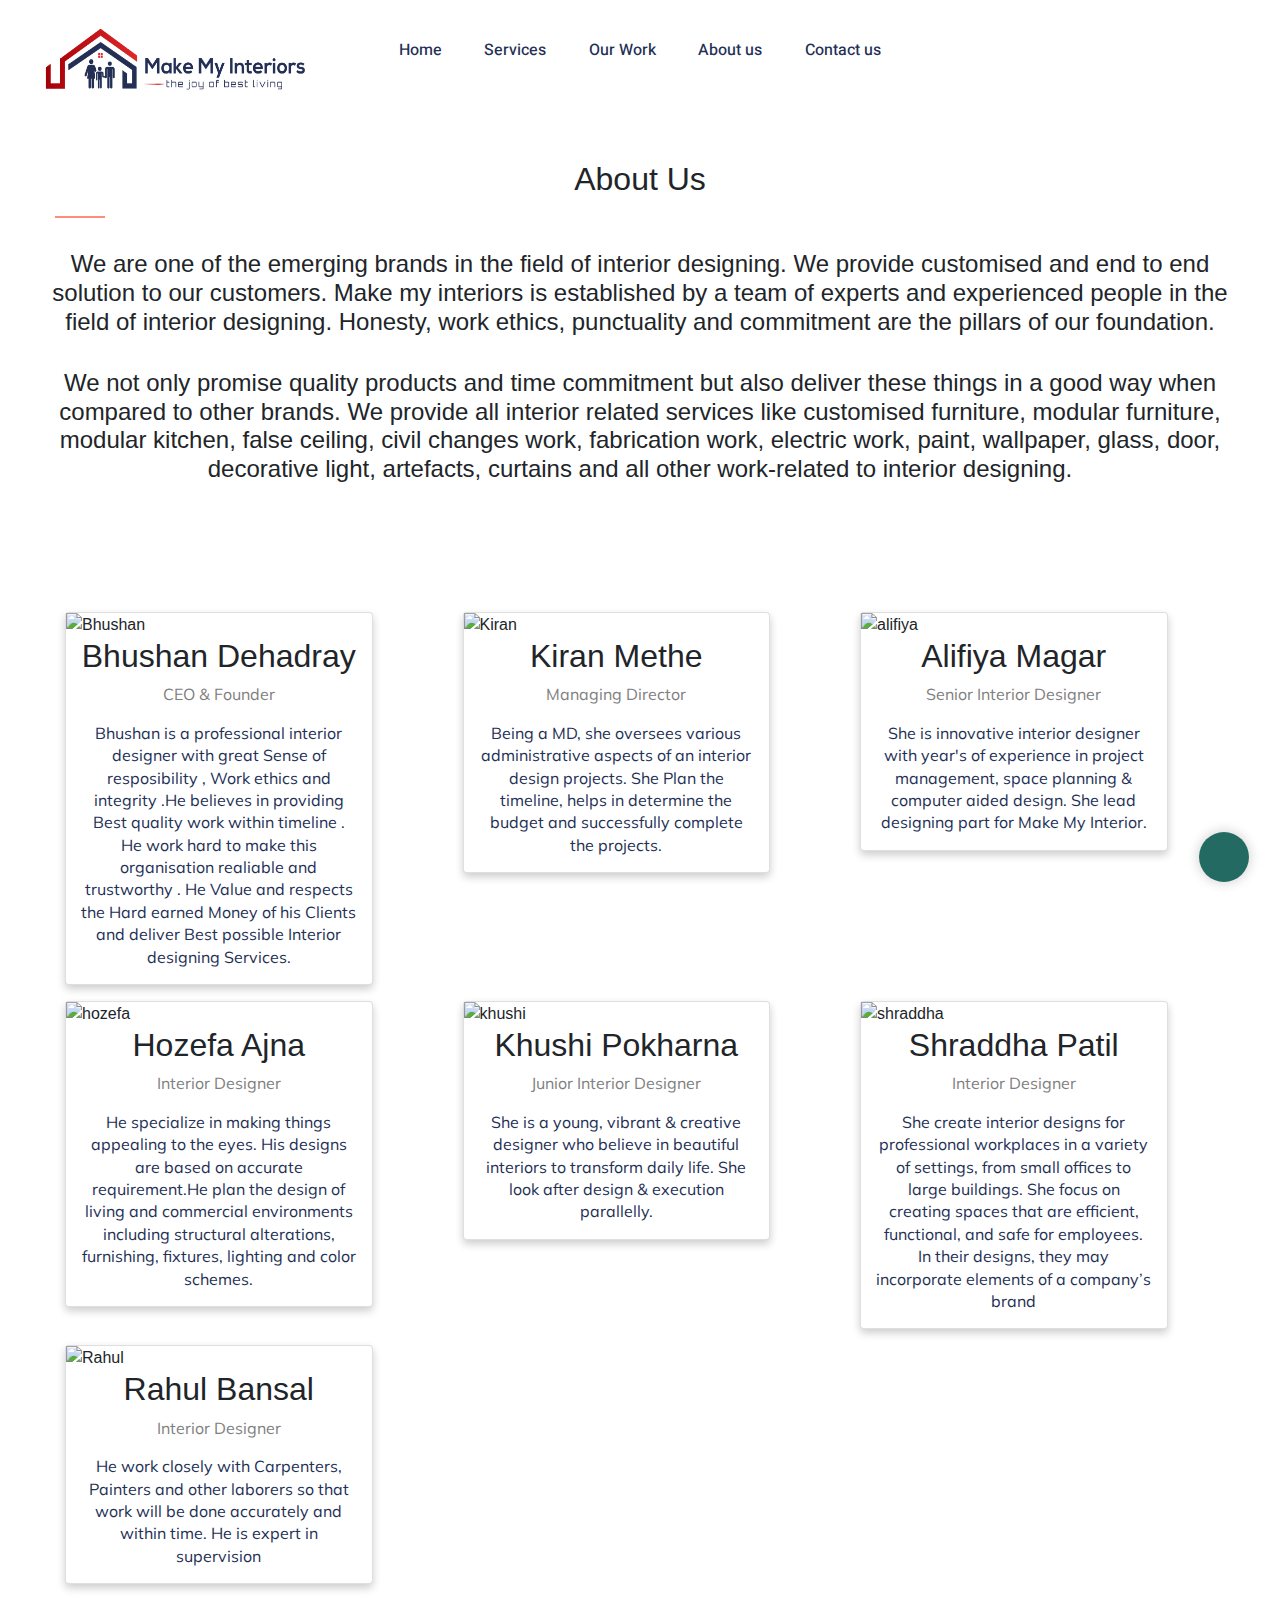
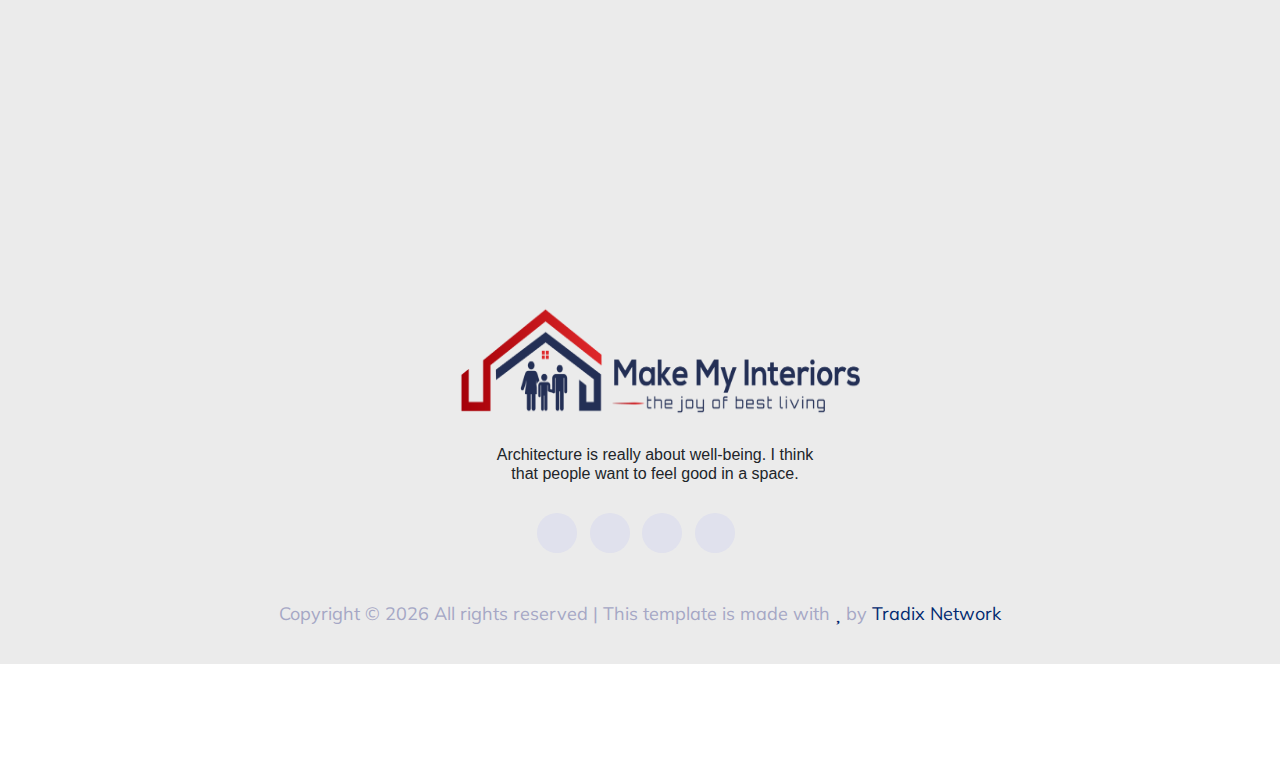
==== commit 96accfdf: "commit" ====
--- a/about.html
+++ b/about.html
@@ -9,192 +9,232 @@
     <link href="https://fonts.googleapis.com/css2?family=Heebo:wght@200;300;400;500;600;700;800&family=Mulish:wght@300;400;500;600;700;800&display=swap" rel="stylesheet">
     <link rel="stylesheet" href="assets/css/stylegalabt.css" />
     <link rel="stylesheet" href="assets/css/style.css" />
+    <link rel="stylesheet" href="assets/css/bootstrap.css">
     <script src="https://kit.fontawesome.com/7707549cbe.js " crossorigin="anonymous "></script>
 
-    <body>
-        <header>
-            <div class="header-area header-transparent ">
-                <div class="main-header header-sticky ">
-                    <div class="container-fluid ">
-                        <div class="menu-wrapper d-flex align-items-center justify-content-between ">
-                            <div class="left-content d-flex align-items-center ">
-                                <div class="logo mr-45 ">
-                                    <a href="index.html "><img src="assets/img/logo/asset1.png " width="260 " height="65 " alt=" " data-pagespeed-url-hash="1320415278 " onload="pagespeed.CriticalImages.checkImageForCriticality(this); ">
-                                    </a>
-                                </div>
-
-                                <div class="main-menu d-none d-lg-block ">
-                                    <nav>
-                                        <ul id="navigation ">
-                                            <li><a class="nav-link scrollto " href="index.html ">Home</a></li>
-                                            <li><a class="nav-link scrollto " href="#services ">Services</a></li>
-                                            <li><a class="nav-link scrollto " href="#work ">Work</a></li>
-                                            <li><a class="nav-link scrollto " href="about.html ">About</a></li>
-                                            <li><a class="nav-link scrollto " href="#contact ">Contact</a></li>
-                                        </ul>
-                                    </nav>
-                                </div>
+</head>
+
+<body>
+    <header>
+        <div class="header-area header-transparent">
+            <div class="main-header header-sticky">
+                <div class="container-fluid">
+                    <div class="menu-wrapper d-flex align-items-center justify-content-between">
+                        <div class="left-content d-flex align-items-center">
+                            <div class="logo mr-45">
+                                <a href="https://makemyinteriors.in/">
+
+                                    <img src="assets/img/logo/asset1.png " width="260 " height="65 " alt=" " data-pagespeed-url-hash="1320415278 " onload="pagespeed.CriticalImages.checkImageForCriticality(this); ">
+                                </a>
                             </div>
 
-                            <div class="buttons ">
-
+                            <div class="main-menu d-none d-lg-block">
+                                <nav>
+                                    <ul id="navigation">
+                                        <li><a href="https://makemyinteriors.in/">Home</a></li>
+                                        <li><a href="https://makemyinteriors.in/#service">Services</a></li>
+                                        <li><a href="work">Our Work</a></li>
+                                        <li><a href="about">About us</a></li>
+
+                                        <li><a href="https://makemyinteriors.in/#contact">Contact us</a></li>
+                                    </ul>
+                                </nav>
                             </div>
                         </div>
 
-                        <div class="col-12 ">
-                            <div class="mobile_menu d-block d-lg-none "></div>
-                        </div>
+
+                    </div>
+
+                    <div class="col-12">
+                        <div class="mobile_menu d-block d-lg-none"></div>
                     </div>
                 </div>
             </div>
-            <br>
-            <br>
-            <div class="site-section" id="about-section">
-                <div class="container">
-                    <div class="row ">
-                        <div class="col-12 mb-4 position-relative">
-                            <h2 class="section-title">About Us</h2>
-                        </div>
-                        <div class="col-lg-4">
-                            <p>We are one of the emerging brands in the field of interior designing. We provide customised and end to end outcomes to our customers. Make my interiors is established by a team of experts and experienced people in the field
-                                of interior designing. Honesty, work ethics, punctuality and commitment are the pillars of our foundation.</p>
-                        </div>
-                        <div class="col-lg-4">
-                            <script type="text/javascript" style="display:none">
-                                //<![CDATA[
-                                window.__mirage2 = {
-                                    petok: "2e190456dd8d1a98950add1c7c6c84e750d318d0-1654073340-1800"
-                                };
-                                //]]>
-                            </script>
-                            <script type="text/javascript" src="https://ajax.cloudflare.com/cdn-cgi/scripts/04b3eb47/cloudflare-static/mirage2.min.js"></script>
-                            <img data-cfsrc="assets/img/gallery/about.jpg" alt="Image" class="img-fluid" style="display:none;visibility:hidden;"><noscript><img src="images/about.jpg" alt="Image" class="img-fluid"></noscript>
-                        </div>
-                        <div class="col-lg-4">
-                            <p>We not only promise quality products and time commitment but also deliver these things in a good way when compared to other brands. We provide all interior related services like customised furniture, modular furniture, modular
-                                kitchen, false ceiling, civil changes work, fabrication work, electric work, paint and wallpaper, glass and door, decorative light, artefacts, curtains and all other work-related to interior designing.</p>
-                        </div>
-                    </div>
-                </div>
+        </div>
+    </header>
+    <br>
+    <br>
+
+    <div class="site-section" id="about-section">
+        <div class="container">
+            <div class="row ">
+                <div class="col-12 mb-10 position-relative">
+                    <h2 class="section-title">About Us</h2>
+                </div>
+                <div class="col-lg-10">
+                    <br>
+                    <h4>We are one of the emerging brands in the field of interior designing. We provide customised and end to end solution to our customers. Make my interiors is established by a team of experts and experienced people in the field of interior
+                        designing. Honesty, work ethics, punctuality and commitment are the pillars of our foundation.</h4> <br>
+                    <h4>We not only promise quality products and time commitment but also deliver these things in a good way when compared to other brands. We provide all interior related services like customised furniture, modular furniture, modular kitchen,
+                        false ceiling, civil changes work, fabrication work, electric work, paint, wallpaper, glass, door, decorative light, artefacts, curtains and all other work-related to interior designing.</h4>
+                </div>
+                <br>
+                <br>
+                <br>
+                <br>
+                <br>
+                <!-- </div>
+                <div class="col-lg-4">
+                    <script type="text/javascript" style="display:none">
+                        //<![CDATA[
+                        window.__mirage2 = {
+                            petok: "2e190456dd8d1a98950add1c7c6c84e750d318d0-1654073340-1800"
+                        };
+                        //]]>
+                    </script>
+                    <script type="text/javascript" src="https://ajax.cloudflare.com/cdn-cgi/scripts/04b3eb47/cloudflare-static/mirage2.min.js"></script>
+                    <img data-cfsrc="assets/img/gallery/about.jpg" alt="Image" class="img-fluid" style="display:none;visibility:hidden;"><noscript><img src="images/about.jpg" alt="Image" class="img-fluid"></noscript>
+                </div>
+                <div class="col-lg-4">
+                    <p>We not only promise quality products and time commitment but also deliver these things in a good way when compared to other brands. We provide all interior related services like customised furniture, modular furniture, modular kitchen,
+                        false ceiling, civil changes work, fabrication work, electric work, paint and wallpaper, glass and door, decorative light, artefacts, curtains and all other work-related to interior designing.</p>
+                </div> -->
+
             </div>
-
-
+        </div>
+
+        <div class="d-flex align-items-center">
             <div class="row">
                 <div class="column">
                     <div class="card">
-                        <img src="img1.jpg" alt="Bhushan" style="width:100%">
+                        <img src="assets/img/team/bhushan.jpeg" alt="Bhushan" style="width:100%">
                         <div class="container">
                             <h2>Bhushan Dehadray</h2>
                             <p class="title">CEO &amp; Founder</p>
+                            <p>Bhushan is a professional interior designer with great Sense of resposibility , Work ethics and integrity .He believes in providing Best quality work within timeline . He work hard to make this organisation realiable and trustworthy
+                                . He Value and respects the Hard earned Money of his Clients and deliver Best possible Interior designing Services.</p>
+                            <!-- <p>example@example.com</p>
+                    <p><button class="button">Contact</button></p> -->
+                        </div>
+                    </div>
+                </div>
+                <br>
+                <div class="column">
+                    <div class="card">
+                        <img src="assets\img\team\kiran.jpeg" alt="Kiran" style="width:100%">
+                        <div class="container">
+                            <h2>Kiran Methe</h2>
+                            <p class="title">Managing Director</p>
+                            <p>Being a MD, she oversees various administrative aspects of an interior design projects. She Plan the timeline, helps in determine the budget and successfully complete the projects.</p>
+                            <!-- <p>example@example.com</p>
+                    <p><button class="button">Contact</button></p> -->
+                        </div>
+                    </div>
+                </div>
+
+                <div class="column">
+                    <div class="card">
+                        <img src="assets/img/team/alifiya.jpeg" alt="alifiya" style="width:100%">
+                        <div class="container">
+                            <h2>Alifiya Magar</h2>
+                            <p class="title">Senior Interior Designer</p>
+                            <p>She is innovative interior designer with year's of experience in project management, space planning & computer aided design. She lead designing part for Make My Interior.</p>
+                            <!-- <p>example@example.com</p>
+                    <p><button class="button">Contact</button></p> -->
+                        </div>
+                    </div>
+                </div>
+                <div class="column">
+                    <div class="card">
+                        <img src="assets/img/team/hozefa.jpeg" alt="hozefa" style="width:100%">
+                        <div class="container">
+                            <h2>Hozefa Ajna</h2>
+                            <p class="title">Interior Designer</p>
+                            <p>He specialize in making things appealing to the eyes. His designs are based on accurate requirement.He plan the design of living and commercial environments including structural alterations, furnishing, fixtures, lighting and
+                                color schemes.
+                            </p>
+                            <!-- <p>example@example.com</p>
+                    <p><button class="button">Contact</button></p> -->
+                        </div>
+                    </div>
+                </div>
+
+
+                <div class="column">
+                    <div class="card">
+                        <img src="assets/img/team/khushi.jpeg" alt="khushi" style="width:100%">
+                        <div class="container">
+                            <h2>Khushi Pokharna</h2>
+                            <p class="title">Junior Interior Designer</p>
+                            <p>She is a young, vibrant & creative designer who believe in beautiful interiors to transform daily life. She look after design & execution parallelly.</p>
+                            <!-- <p>example@example.com</p>
+                    <p><button class="button">Contact</button></p> -->
+                        </div>
+                    </div>
+                </div>
+                <div class="column">
+                    <div class="card">
+                        <img src="assets\img\team\shraddha.jpeg" alt="shraddha" style="width:100%">
+                        <div class="container">
+                            <h2>Shraddha Patil</h2>
+                            <p class="title">Interior Designer</p>
+                            <p>She create interior designs for professional workplaces in a variety of settings, from small offices to large buildings. She focus on creating spaces that are efficient, functional, and safe for employees. In their designs,
+                                they may incorporate elements of a company’s brand</p>
                             <!-- <p>Some text that describes me lorem ipsum ipsum lorem.</p> -->
+                            <!-- <p>example@example.com</p>
+                    <p><button class="button">Contact</button></p> -->
+                        </div>
+                    </div>
+                </div>
+                <!-- <div class="column">
+                    <div class="card">
+                        <img src="img3.jpg" alt="aditya" style="width:100%">
+                        <div class="container">
+                            <h2>Aditya Bansal</h2>
+                            <p class="title">Senior Site Supervisor</p>
+                           
                             <p>example@example.com</p>
                             <p><button class="button">Contact</button></p>
                         </div>
                     </div>
-                </div>
-                <br>
-                <div class="column">
-                    <div class="card">
-                        <img src="img2.jpg" alt="Kiran" style="width:100%">
-                        <div class="container">
-                            <h2>Kiran Methe</h2>
-                            <p class="title">Managing Director</p>
+                </div> -->
+                <div class="column">
+                    <div class="card">
+                        <img src="assets\img\team\rahul.jpeg" alt="Rahul" style="width:100%">
+                        <div class="container">
+                            <h2>Rahul Bansal</h2>
+                            <p class="title">Interior Designer</p>
+                            <p>He work closely with Carpenters, Painters and other laborers so that work will be done accurately and within time. He is expert in supervision</p>
                             <!-- <p>Some text that describes me lorem ipsum ipsum lorem.</p> -->
-                            <p>example@example.com</p>
-                            <p><button class="button">Contact</button></p>
-                        </div>
-                    </div>
-                </div>
-
-                <div class="column">
-                    <div class="card">
-                        <img src="img3.jpg" alt="alifiya" style="width:100%">
-                        <div class="container">
-                            <h2>Aifiya Magar</h2>
-                            <p class="title">Senior Interior Designer</p>
-                            <!-- <p>Some text that describes me lorem ipsum ipsum lorem.</p> -->
-                            <p>example@example.com</p>
-                            <p><button class="button">Contact</button></p>
-                        </div>
-                    </div>
-                </div>
-                <div class="column">
-                    <div class="card">
-                        <img src="img3.jpg" alt="khushi" style="width:100%">
-                        <div class="container">
-                            <h2>Khushi Pokharna</h2>
-                            <p class="title">Junior Interior Designer</p>
-                            <!-- <p>Some text that describes me lorem ipsum ipsum lorem.</p> -->
-                            <p>example@example.com</p>
-                            <p><button class="button">Contact</button></p>
-                        </div>
-                    </div>
-                </div>
-                <div class="column">
-                    <div class="card">
-                        <img src="img3.jpg" alt="shradha" style="width:100%">
-                        <div class="container">
-                            <h2>Shradha Methe</h2>
-                            <p class="title">Accounts &amp; Finance</p>
-                            <!-- <p>Some text that describes me lorem ipsum ipsum lorem.</p> -->
-                            <p>example@example.com</p>
-                            <p><button class="button">Contact</button></p>
-                        </div>
-                    </div>
-                </div>
-                <div class="column">
-                    <div class="card">
-                        <img src="img3.jpg" alt="aditya" style="width:100%">
-                        <div class="container">
-                            <h2>Aditya Patil</h2>
-                            <p class="title">Senior Site Supervisor</p>
-                            <!-- <p>Some text that describes me lorem ipsum ipsum lorem.</p> -->
-                            <p>example@example.com</p>
-                            <p><button class="button">Contact</button></p>
-                        </div>
-                    </div>
-                </div>
-                <div class="column">
-                    <div class="card">
-                        <img src="img3.jpg" alt="Rahul" style="width:100%">
-                        <div class="container">
-                            <h2>Rahul Auti</h2>
-                            <p class="title">Site Supervisor</p>
-                            <!-- <p>Some text that describes me lorem ipsum ipsum lorem.</p> -->
-                            <p>example@example.com</p>
-                            <p><button class="button">Contact</button></p>
+                            <!-- <p>example@example.com</p> -->
+                            <!-- <p><button class="button">Contact</button></p> -->
                         </div>
                     </div>
                 </div>
 
             </div>
-
-            <footer>
-                <div class="footer-wrappper">
-                    <div class="footer-area footer-padding">
-                        <div class="container">
-                            <div class="d-flex justify-content-center">
-                                <div class="col-xl-4 col-lg-5 col-md-4 col-sm-6">
-                                    <div class="single-footer-caption mb-50">
-                                        <div class="single-footer-caption mb-30">
+        </div>
+
+        <footer>
+            <div class="footer-wrappper">
+                <div class="footer-area footer-padding">
+                    <div class="container">
+                        <div class="d-flex justify-content-center">
+                            <div class="col-xl-4 col-lg-5 col-md-4 col-sm-6">
+                                <div class="single-footer-caption mb-500">
+                                    <div class="single-footer-caption mb-30">
+                                        <div class="footlogo">
                                             <div class="footer-logo mb-25">
-                                                <a href="index.html"><img src="assets/img/logo/asset1.png" width="260" height="65" alt=" Make my Interiors logo" data-pagespeed-url-hash="1320415278" onload="pagespeed.CriticalImages.checkImageForCriticality(this);">
+                                                <a href="https://makemyinteriors.in/"><img src="assets/img/logo/asset1.png" width="400" height="110" alt=" Make my Interiors logo">
                                                 </a>
                                                 </a>
                                             </div>
+                                        </div>
+                                        <div class="footpera">
                                             <div class="footer-tittle">
                                                 <div class="footer-pera">
                                                     <p>
-                                                        <h6>Lorem ipsum dolor, sit amet consectetur adipisicing elit. Eveniet a ullam aperiam.
-                                                        </h6>
+                                                        <h6>Architecture is really about well-being. I think that people want to feel good in a space.</h6>
                                                     </p>
                                                 </div>
                                             </div>
-
+                                        </div>
+                                        <div class="d-flex justify-content-center">
                                             <div class="footer-social">
                                                 <a href="https://www.facebook.com/MakeMyInteriorsPune"><i class="fab fa-facebook-f"></i></a>
                                                 <a href="https://www.instagram.com/makemyinteriors/"><i class="fa-brands fa-instagram"></i></a>
-                                                <a href="https://www.youtube.com/makemyinteriors"><i class="fab fa-youtube"></i></a>
+                                                <a href="https://www.youtube.com/channel/UCgOA8Ws1KRb2mi1Hk10DUQw"><i class="fab fa-youtube"></i></a>
+                                                <a href="https://www.google.com/maps/place/Make+My+Interiors+Pvt.+Ltd/@18.4532454,73.8911507,15z/data=!4m5!3m4!1s0x0:0xbba9c06a02d7a138!8m2!3d18.4532454!4d73.8911507"><i class="fa-brands fa-google"></i></a>
                                             </div>
                                         </div>
                                     </div>
@@ -202,29 +242,98 @@
                             </div>
                         </div>
                     </div>
-
-                    <div class="footer-bottom-area">
-                        <div class="container">
-                            <div class="footer-border">
-                                <div class="row d-flex align-items-center">
-                                    <div class="col-xl-12 ">
-                                        <div class="footer-copy-right text-center">
-                                            <p>Copyright &copy;
-                                                <script>
-                                                    document.write(new Date().getFullYear());
-                                                </script> All rights reserved | This template is made with <i class="fa fa-heart color-danger" aria-hidden="true"></i> by <a href="https://www.tradixnetwork.com" target="_blank" rel="nofollow noopener">Tradix Network</a>
-                                            </p>
-                                        </div>
+                </div>
+
+                <div class="footer-bottom-area">
+                    <div class="container">
+                        <div class="footer-border">
+                            <div class="row d-flex align-items-center">
+                                <div class="col-xl-12 ">
+                                    <div class="footer-copy-right text-center">
+                                        <p>Copyright &copy;
+                                            <script>
+                                                document.write(new Date().getFullYear());
+                                            </script> All rights reserved | This template is made with <i class="fa fa-heart color-danger" aria-hidden="true"></i> by <a href="https://www.tradixnetwork.com" target="_blank" rel="nofollow noopener">Tradix Network</a>
+                                        </p>
                                     </div>
                                 </div>
                             </div>
                         </div>
                     </div>
                 </div>
-                </section>
-            </footer>
-            <div id="whatsapp-float">
-                <a title="send message" href="https://api.whatsapp.com/send?phone=919834375579&text=Hey%20MakeMyInteriors!">
-                    <i class="fa-brands fa-whatsapp fa-xl my-float"></i>
-                </a>
-            </div>+            </div>
+            </section>
+        </footer>
+        <div id="whatsapp-float">
+            <a title="send message" href="https://api.whatsapp.com/send?phone=919834375579&text=Hey%20MakeMyInteriors!">
+                <i class="fa-brands fa-whatsapp fa-xl my-float"></i>
+            </a>
+        </div>
+
+
+        <script src="./assets/js/vendor/modernizr-3.5.0.min.js"></script>
+        <script src="./assets/js/vendor/jquery-1.12.4.min.js"></script>
+        <script src="assets/js/popper.min.js+bootstrap.min.js.pagespeed.jc.G00m3_xP3N.js"></script>
+        <script>
+            eval(mod_pagespeed_akNtyUyAIs);
+        </script>
+        <script>
+            eval(mod_pagespeed_rl1ACNyDhN);
+        </script>
+
+        <script src="assets/js/owl.carousel.min.js+slick.min.js.pagespeed.jc.WG7KWkm0Pt.js"></script>
+        <script>
+            eval(mod_pagespeed_rbAC$5BHvi);
+        </script>
+        <script>
+            eval(mod_pagespeed_qlq4NKxnpL);
+        </script>
+
+        <script src="assets/js/wow.min.js+jquery.magnific-popup.js+jquery.slicknav.min.js+jquery.counterup.min.js+waypoints.min.js+jquery.nice-select.min.js+contact.js.pagespeed.jc.DRFpi_HtDu.js"></script>
+        <script>
+            eval(mod_pagespeed_nb2PiiYO3e);
+        </script>
+        <script>
+            eval(mod_pagespeed_C8XdQh7dEf);
+        </script>
+        <script>
+            eval(mod_pagespeed_6DJpo1lYPB);
+        </script>
+
+        <script>
+            eval(mod_pagespeed_OoRKwu7lNH);
+        </script>
+        <script>
+            eval(mod_pagespeed_WJfnDDtmyd);
+        </script>
+        <script>
+            eval(mod_pagespeed_Gj5Tcd9vM1);
+        </script>
+
+        <script>
+            eval(mod_pagespeed_9gj165c9cs);
+        </script>
+        <script src="assets/js/jquery.form.js+jquery.validate.min.js+mail-script.js+jquery.ajaxchimp.min.js+plugins.js+main.js.pagespeed.jc.NgWVHsTJe3.js"></script>
+        <script>
+            eval(mod_pagespeed_j08mKaKh8j);
+        </script>
+        <script>
+            eval(mod_pagespeed_pdqMjpdyfU);
+        </script>
+        <script>
+            eval(mod_pagespeed_b1S26bdciO);
+        </script>
+        <script>
+            eval(mod_pagespeed_nO64Y7EFJI);
+        </script>
+
+        <script>
+            eval(mod_pagespeed_SjLbo8MQI$);
+        </script>
+        <script>
+            eval(mod_pagespeed_ZuWzEURDVh);
+        </script>
+
+</body>
+
+</html>--- a/assets/css/stylegalabt.css
+++ b/assets/css/stylegalabt.css
@@ -11350,9 +11350,9 @@
     font-size: .8rem;
     margin: 5px;
     letter-spacing: .2rem;
-    background: rgba(52, 58, 64, 0.05);
+    background: rgba(35, 47, 85, 0.355);
     color: #343a40;
-    padding: 5px 20px;
+    ````````````````` padding: 5px 20px;
     border-radius: 30px !important;
     border: none !important;
     text-transform: uppercase;
@@ -11766,10 +11766,11 @@
 /* Three columns side by side */
 
 .column {
-    float: left;
-    width: 33.3%;
+    float: inline-start;
+    width: 25%;
     margin-bottom: 16px;
-    padding: 0 20px;
+    margin-left: 70px;
+    padding: 0 10px;
 }
 
 
@@ -11794,6 +11795,7 @@
 
 .container {
     padding: 0 16px;
+    text-align: center;
 }
 
 
@@ -11808,20 +11810,4 @@
 
 .title {
     color: grey;
-}
-
-.button {
-    border: none;
-    outline: 0;
-    display: inline-block;
-    padding: 8px;
-    color: white;
-    background-color: #f9705a;
-    text-align: center;
-    cursor: pointer;
-    width: 100%;
-}
-
-.button:hover {
-    background-color: #f89586;
 }--- a/assets/css/style.css
+++ b/assets/css/style.css
@@ -1106,7 +1106,7 @@
     -ms-transition: all .4s ease-out 0s;
     -o-transition: all .4s ease-out 0s;
     transition: all .4s ease-out 0s;
-    background: #232F55
+    background: #FF8E7C
 }
 
 .header-area .main-header .main-menu ul li:hover>a {
@@ -1224,7 +1224,6 @@
 .mobile_menu {
     position: absolute;
     right: 0px;
-    width: 100%;
     z-index: 99
 }
 
@@ -2703,6 +2702,15 @@
 
 /* footer background */
 
+.footlogo {
+    align-items: center;
+}
+
+.footpera {
+    text-align: center;
+    margin-left: 30px;
+}
+
 .footer-wrappper {
     background: #ebebeb
 }
@@ -2711,7 +2719,7 @@
     color: #A5A7C5;
     padding-right: 52px;
     font-size: 16px;
-    margin-bottom: 40px;
+    margin-bottom: 30px;
     line-height: 1.8;
 }
 
@@ -2724,7 +2732,7 @@
 .footer-area .footer-tittle h4 {
     color: #fff;
     font-size: 22px;
-    margin-bottom: 29px;
+    margin-bottom: 9px;
     font-weight: 600
 }
 
@@ -2737,7 +2745,7 @@
     font-weight: 400;
     font-size: 16px;
     text-decoration: underline transparent;
-    -webkit-transition: all .2s ease-out 0s;
+    -webkit-transition: all .FFC99E2s ease-out 0s;
     -moz-transition: all .2s ease-out 0s;
     -ms-transition: all .2s ease-out 0s;
     -o-transition: all .2s ease-out 0s;
@@ -2770,16 +2778,16 @@
 }
 
 .footer-bottom-area .footer-copy-right p i {
-    color: #FFC99E
+    color: #012970
 }
 
 .footer-bottom-area .footer-copy-right p a {
-    color: #FFC99E
+    color: #012970
 }
 
 .footer-social a {
     background: rgba(128, 136, 255, 0.1);
-    color: #8088FF;
+    color: #292F55;
     width: 40px;
     height: 40px;
     border-radius: 50%;
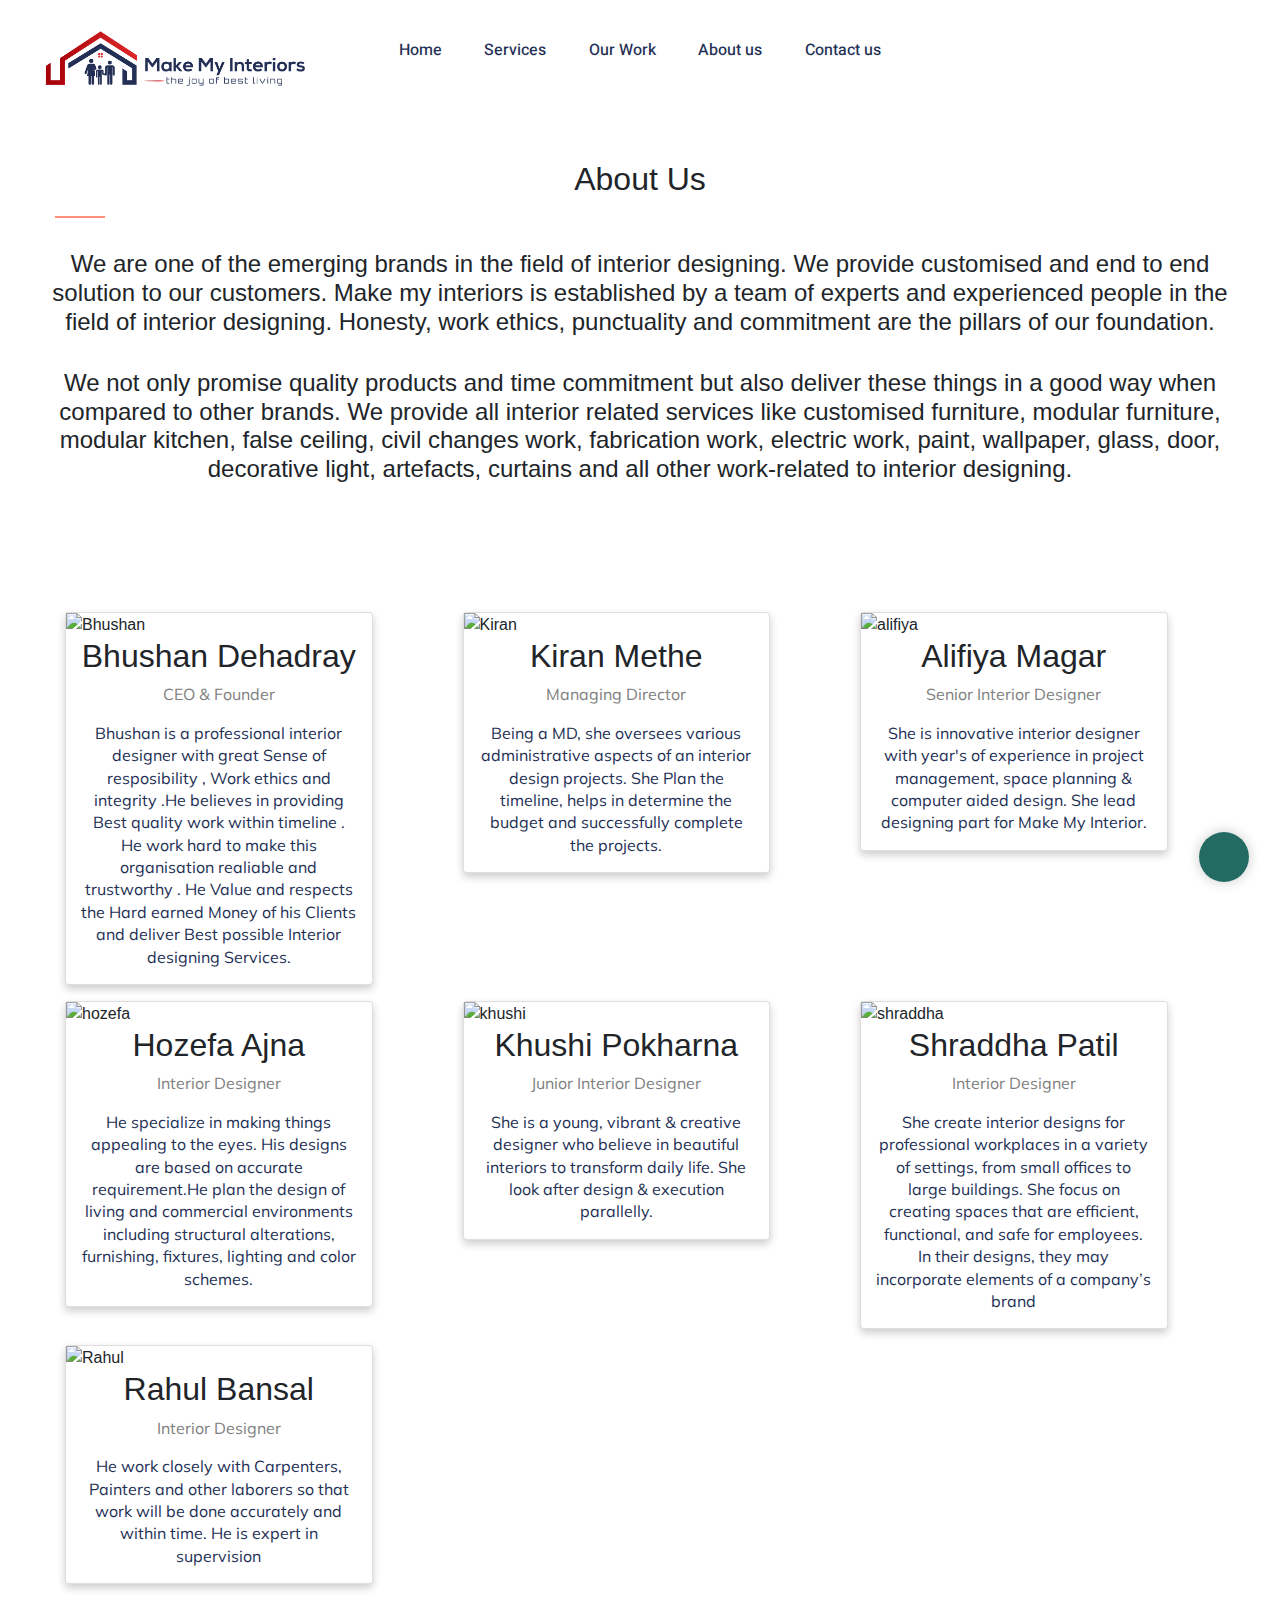
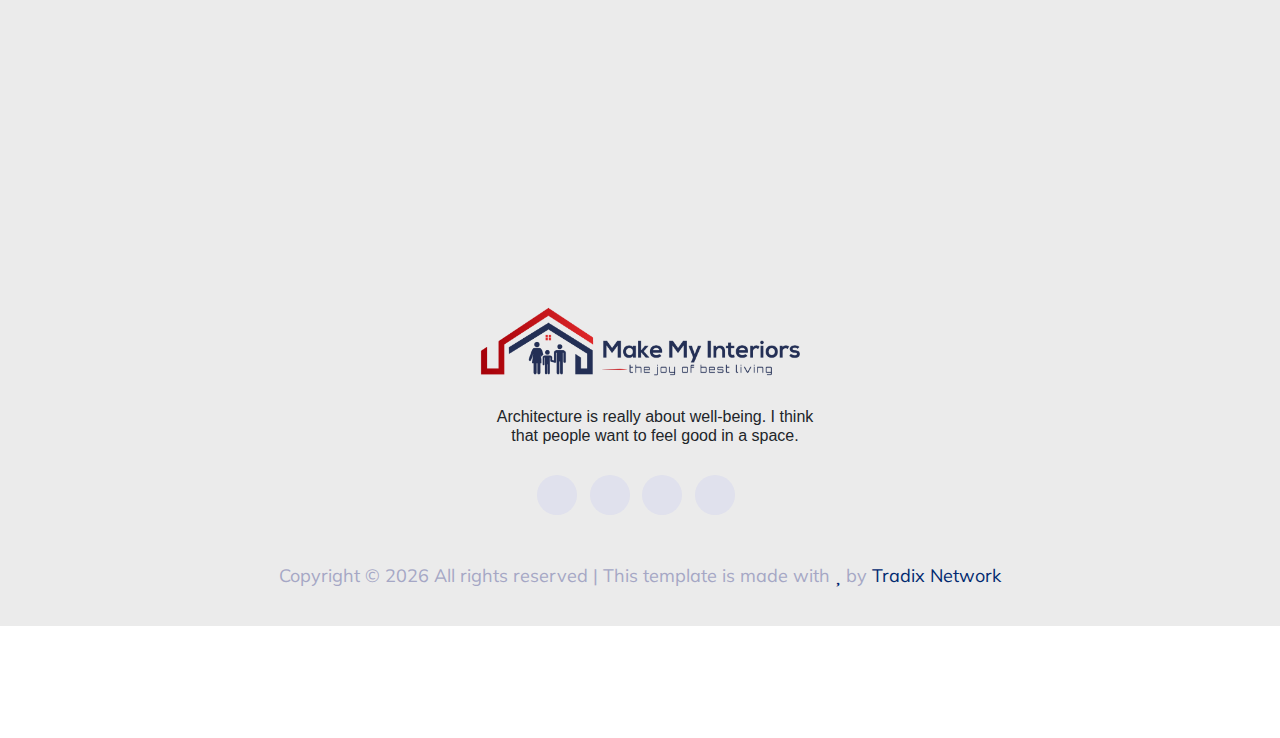
==== commit 80063d9c: "commit" ====
--- a/about.html
+++ b/about.html
@@ -24,7 +24,7 @@
                             <div class="logo mr-45">
                                 <a href="https://makemyinteriors.in/">
 
-                                    <img src="assets/img/logo/asset1.png " width="260 " height="65 " alt=" " data-pagespeed-url-hash="1320415278 " onload="pagespeed.CriticalImages.checkImageForCriticality(this); ">
+                                    <img src="assets/img/logo/asset1.png " width="260 " height="auto " alt=" " data-pagespeed-url-hash="1320415278 " onload="pagespeed.CriticalImages.checkImageForCriticality(this); ">
                                 </a>
                             </div>
 
@@ -215,7 +215,7 @@
                                     <div class="single-footer-caption mb-30">
                                         <div class="footlogo">
                                             <div class="footer-logo mb-25">
-                                                <a href="https://makemyinteriors.in/"><img src="assets/img/logo/asset1.png" width="400" height="110" alt=" Make my Interiors logo">
+                                                <a href="https://makemyinteriors.in/"><img src="assets/img/logo/asset1.png" width="320" height="auto" alt=" Make my Interiors logo">
                                                 </a>
                                                 </a>
                                             </div>
